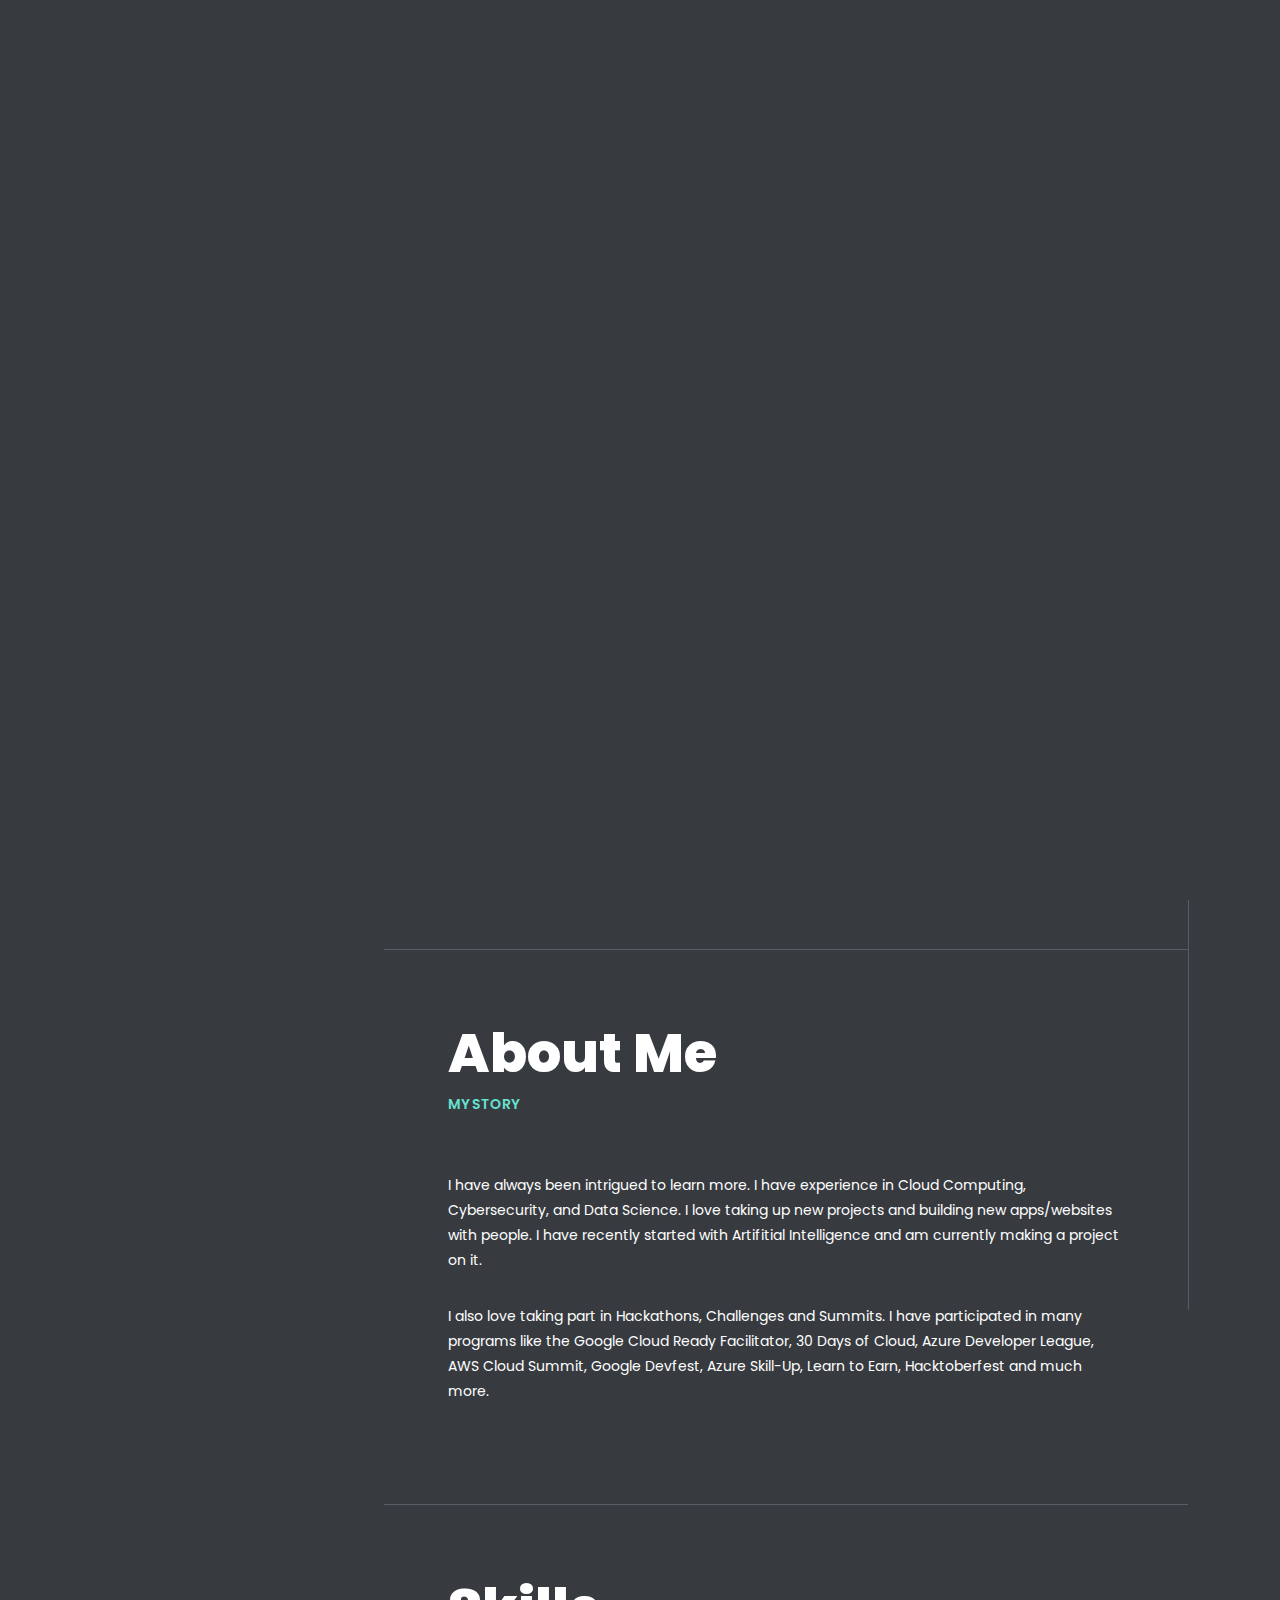
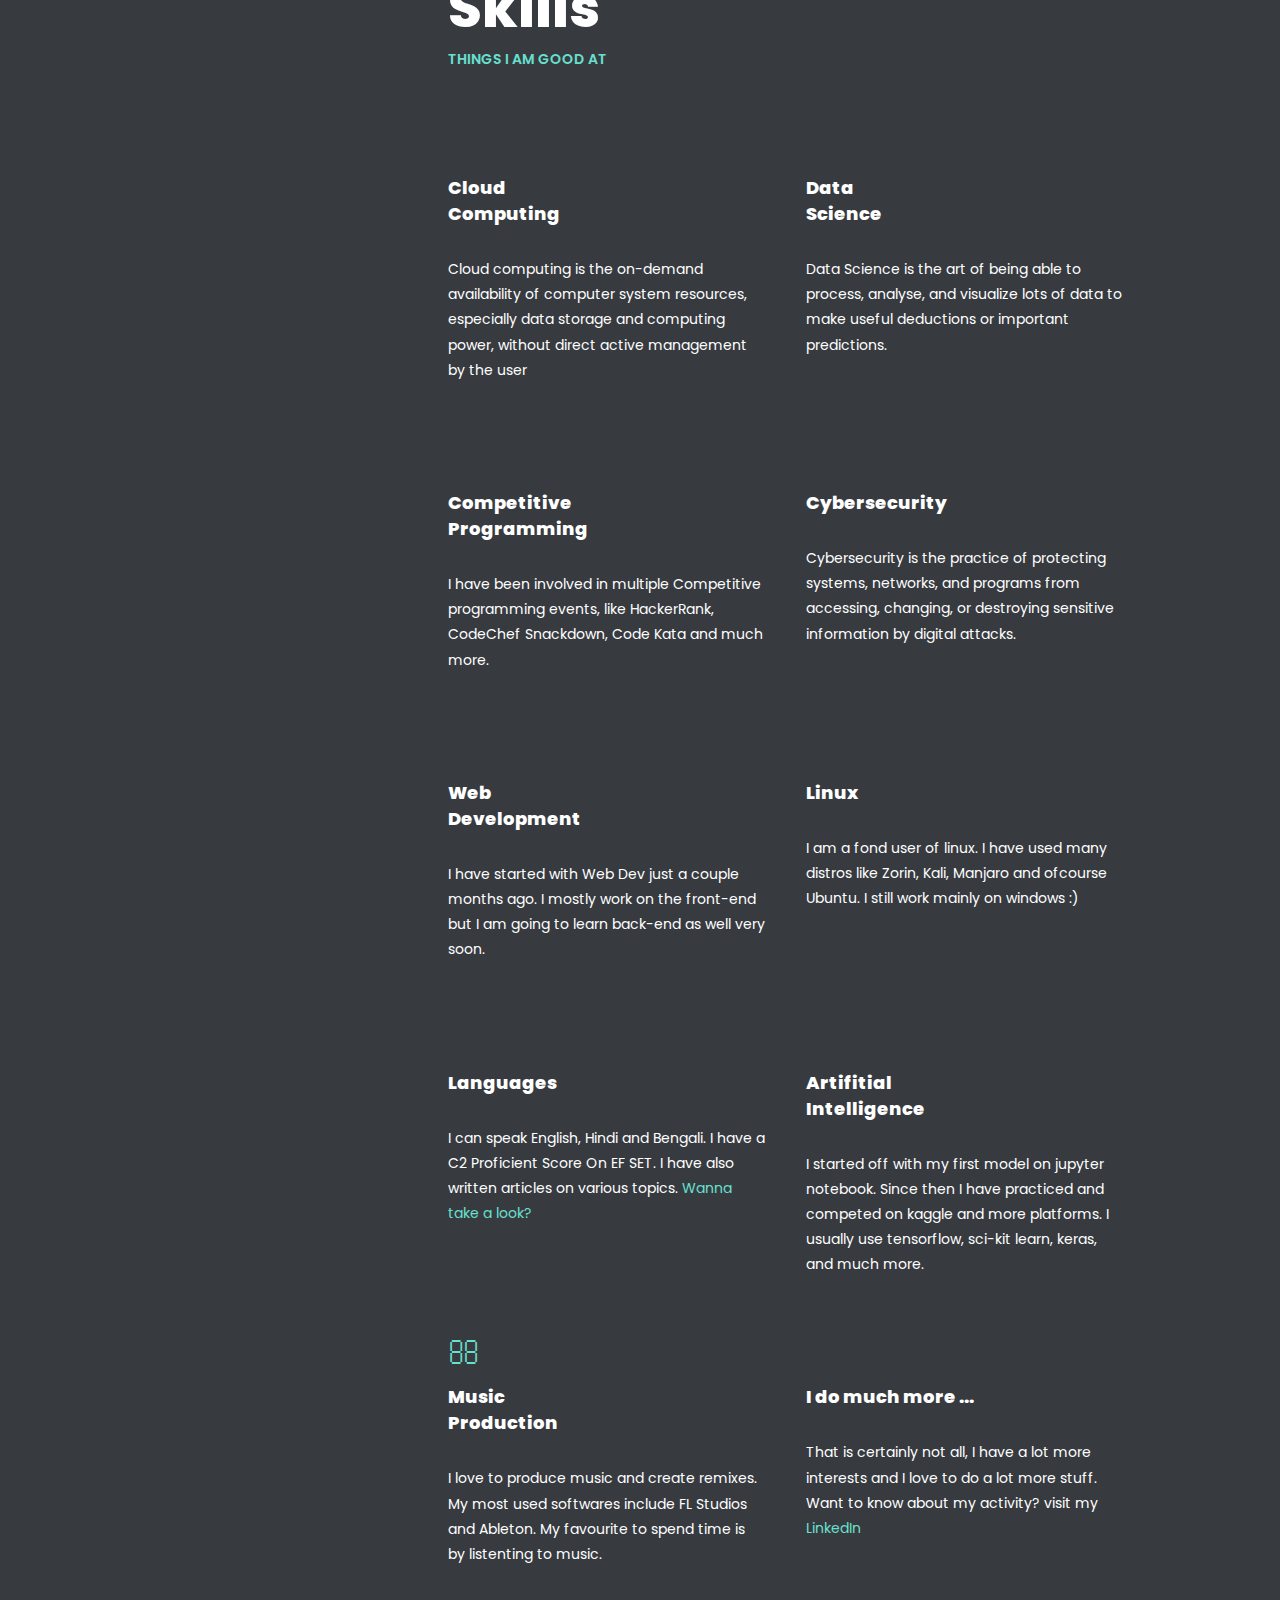
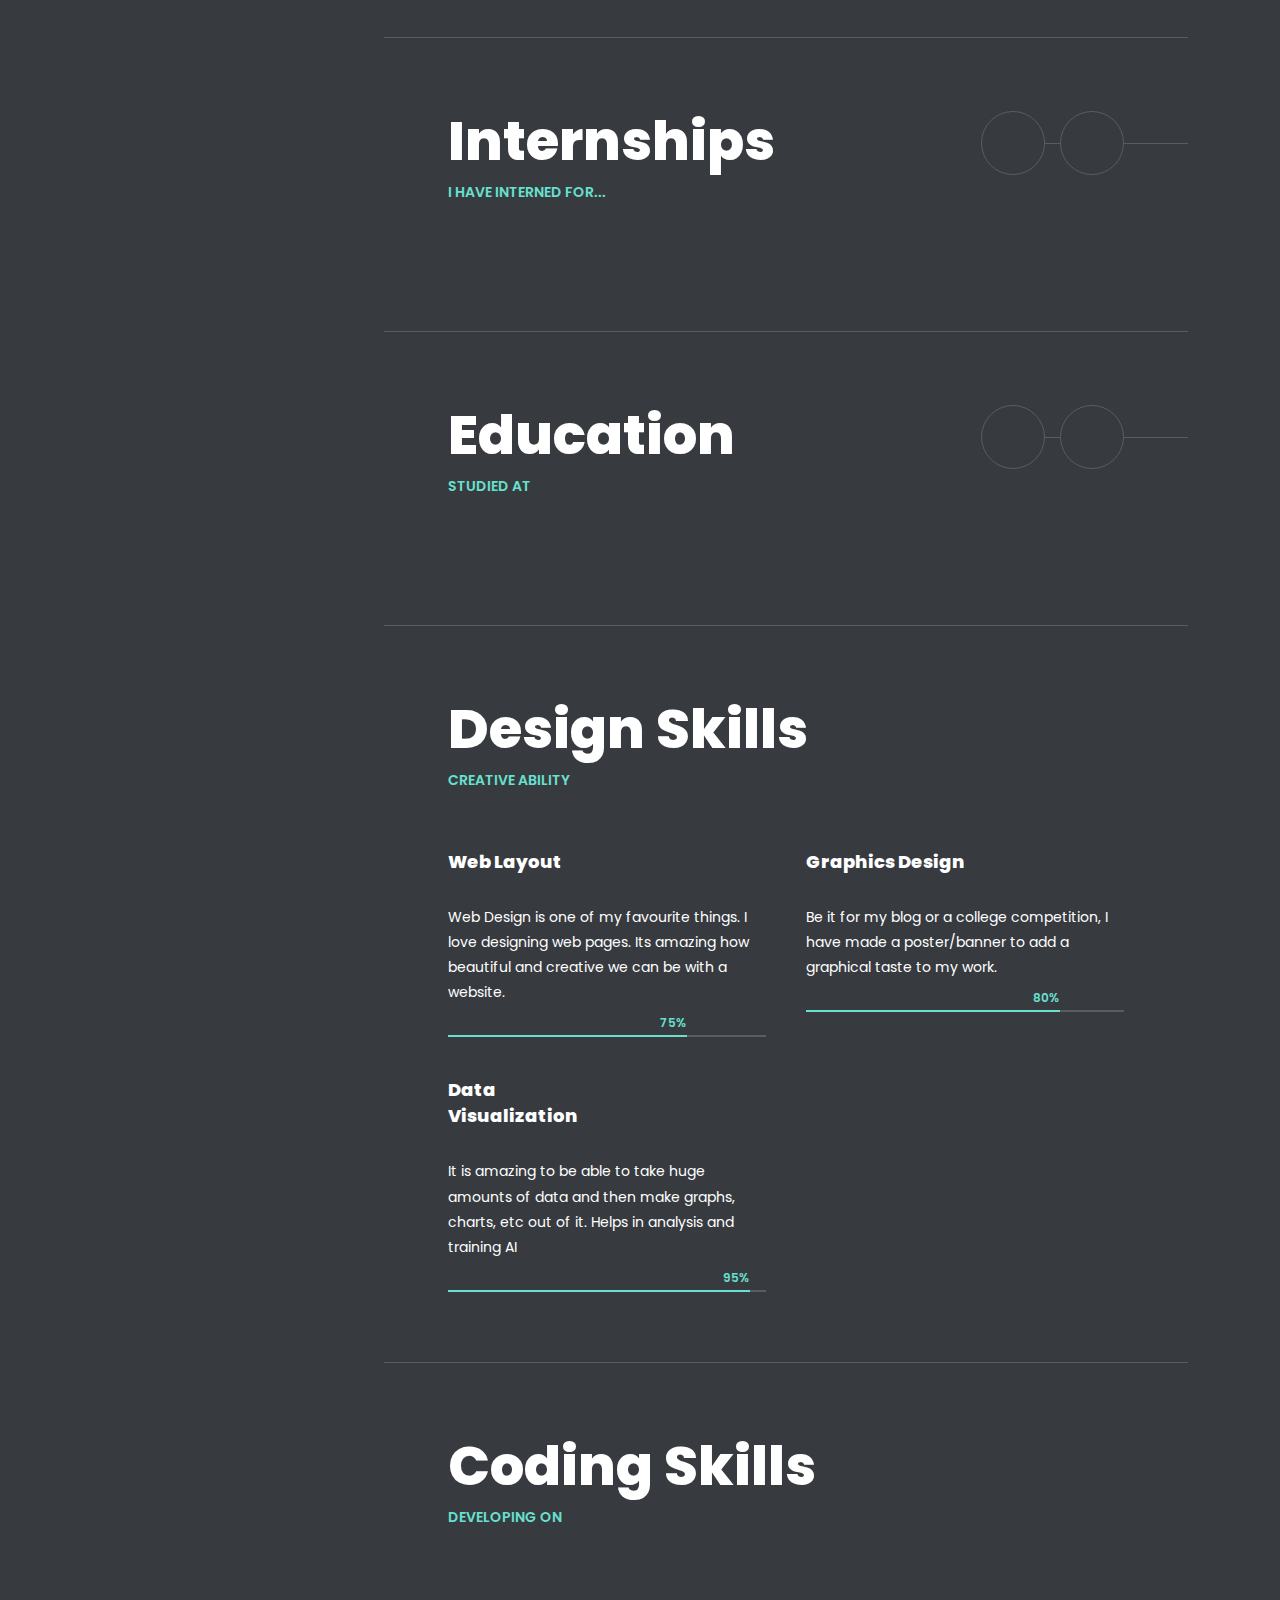
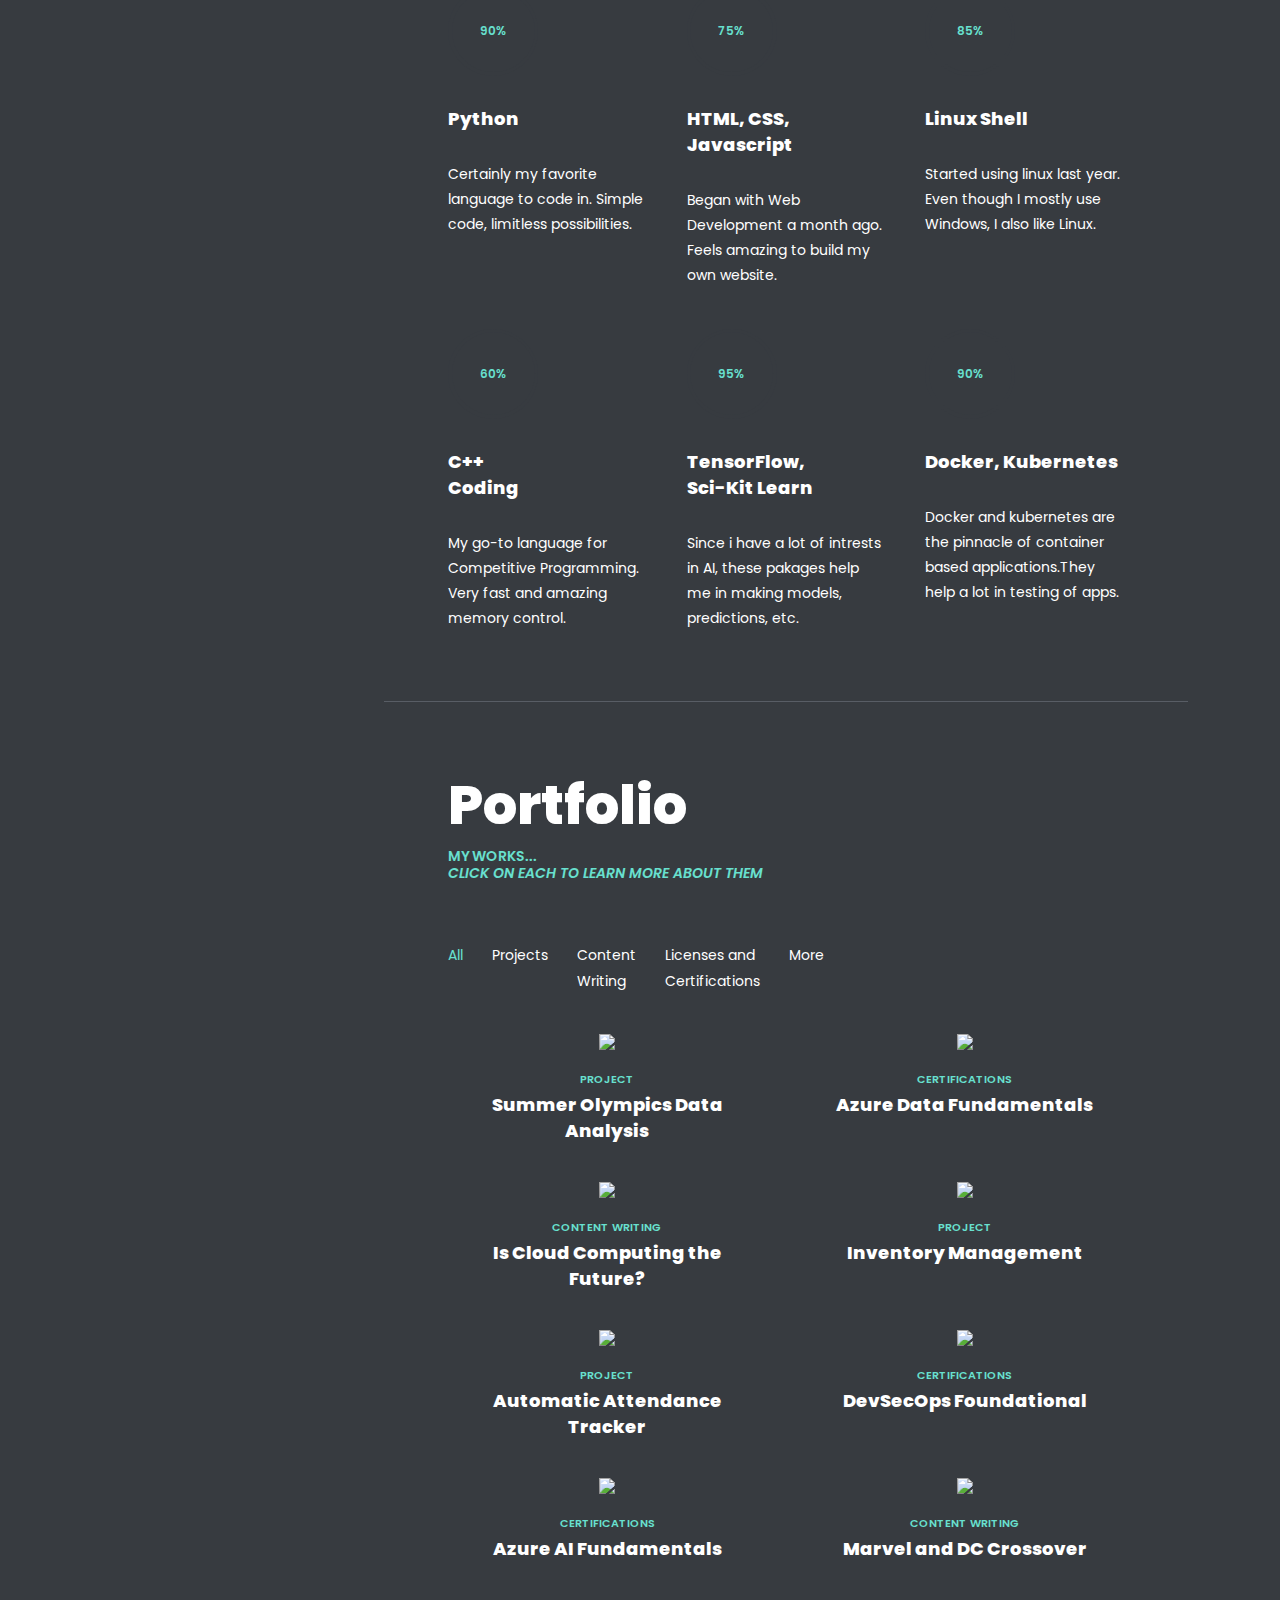
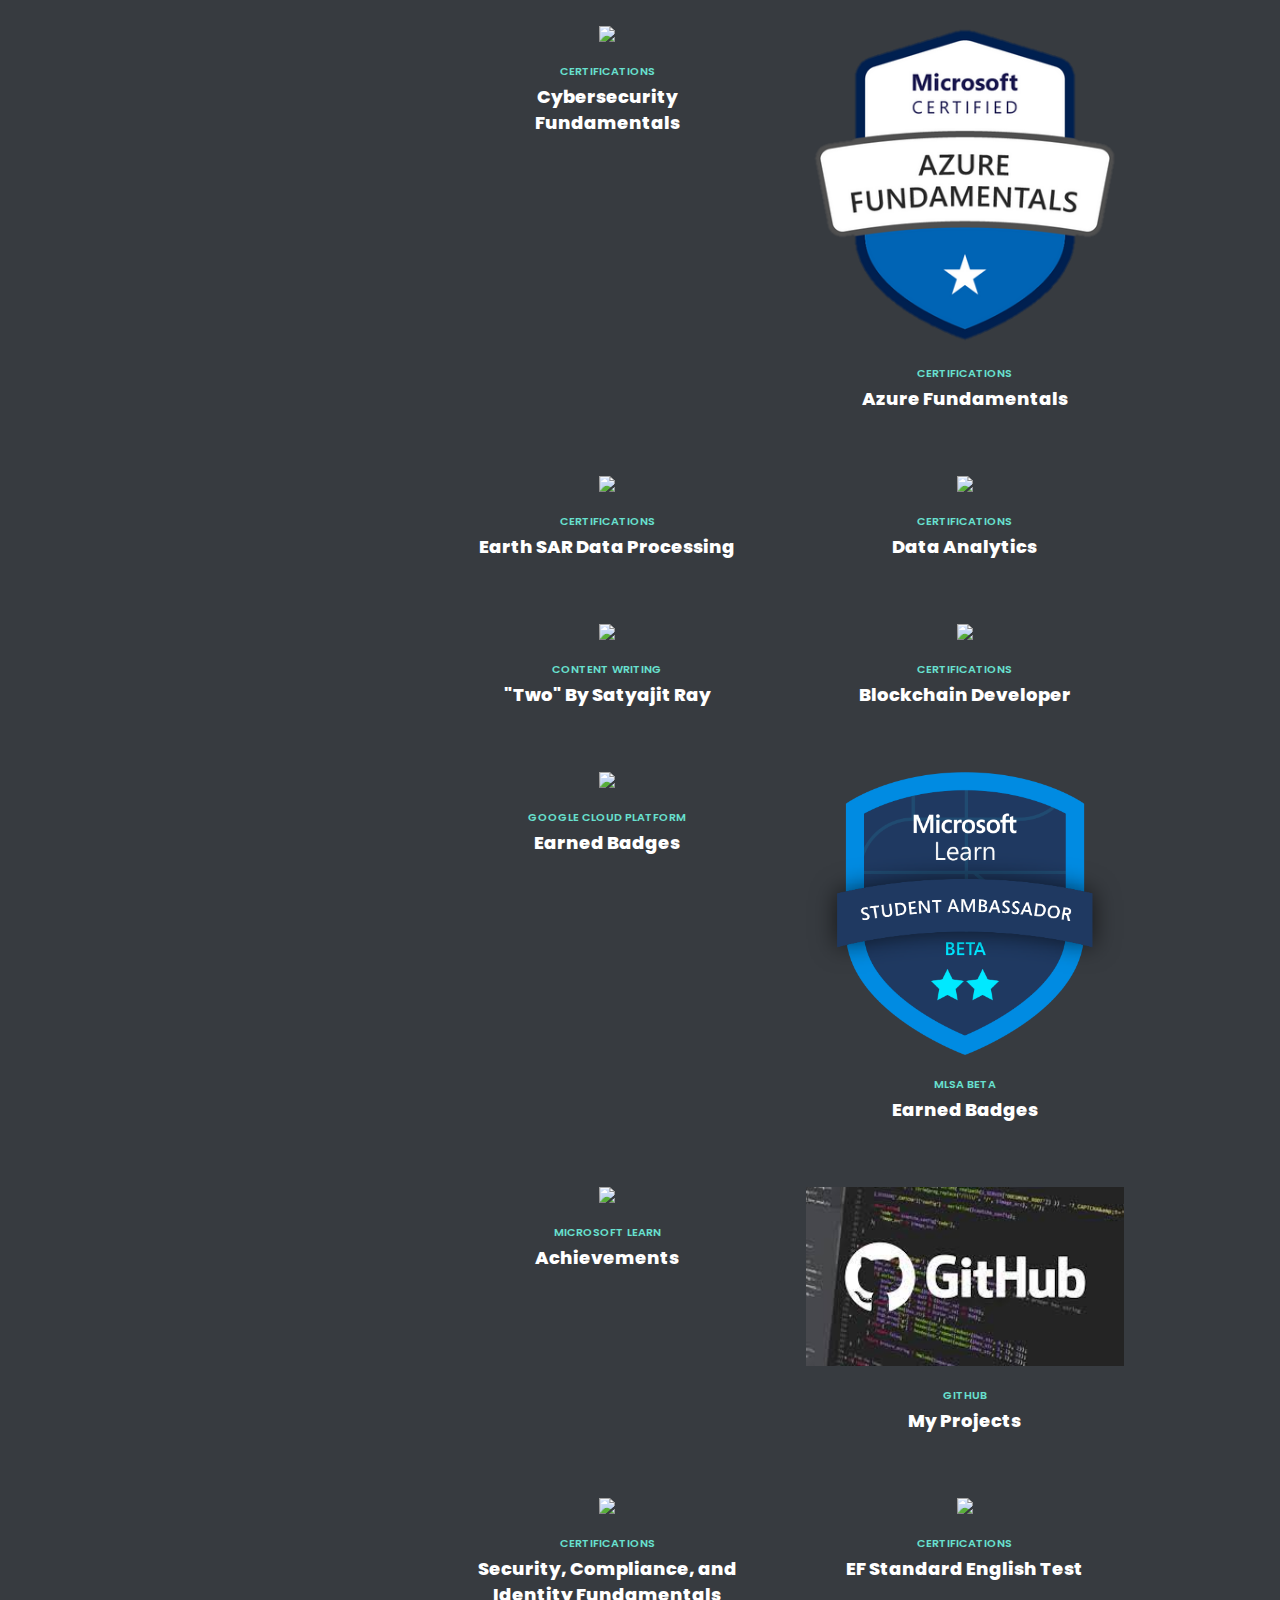
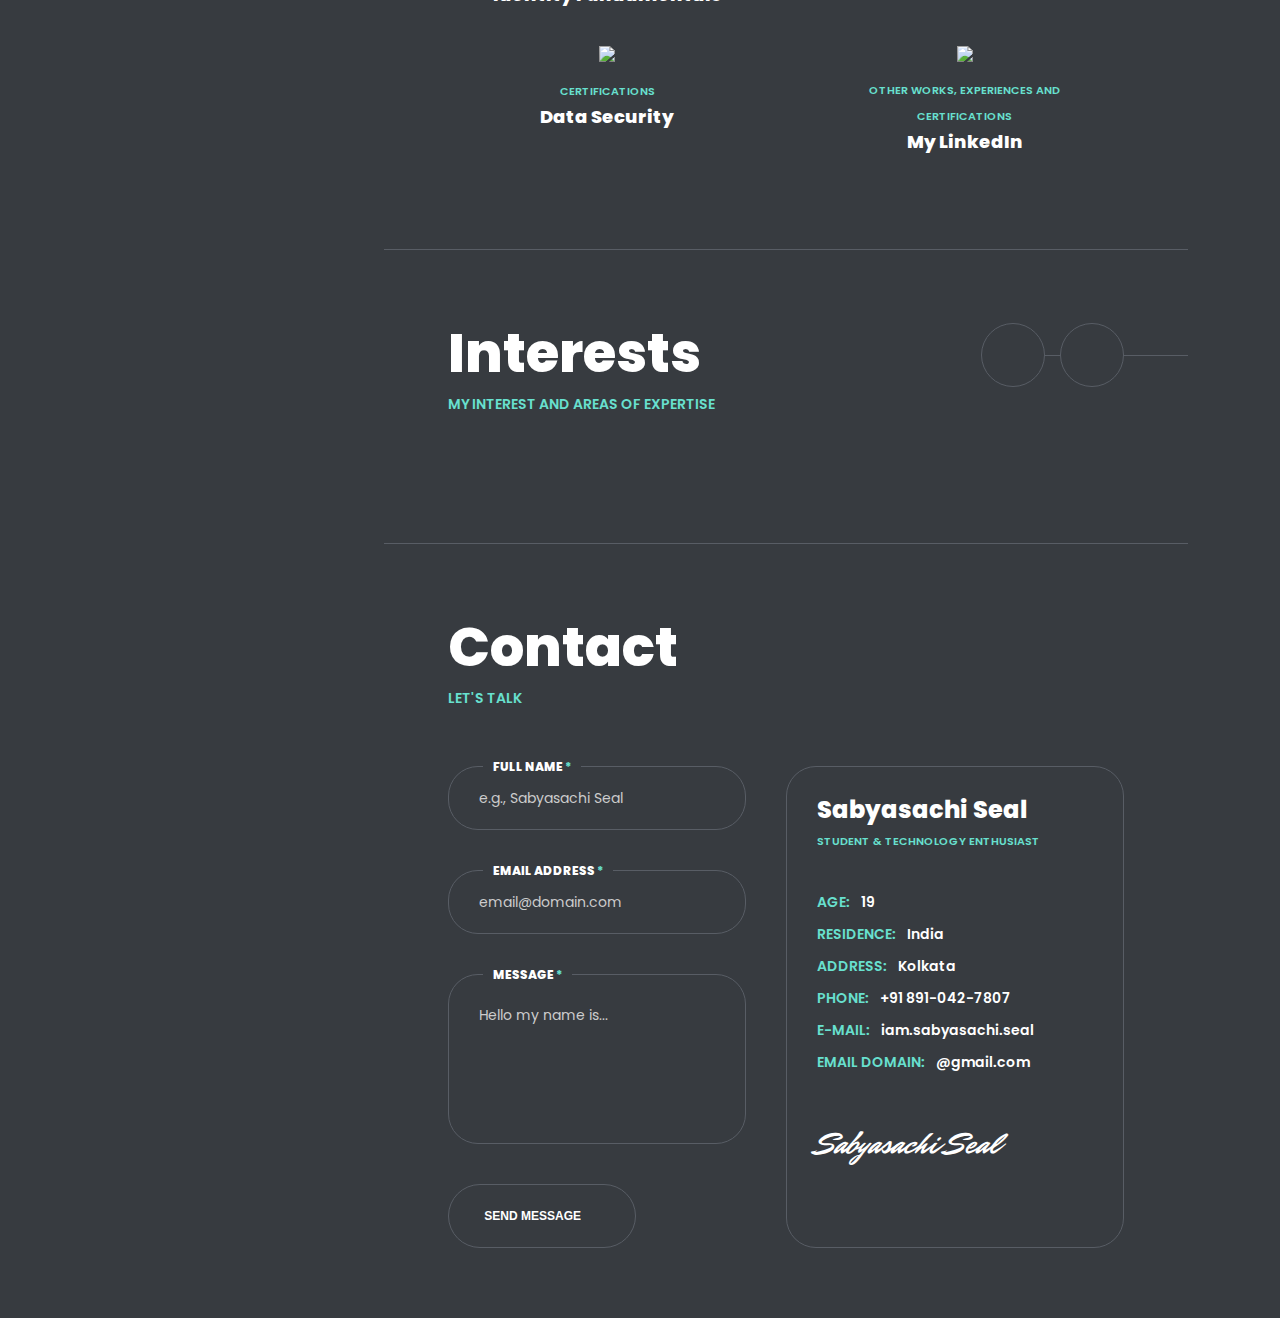
==== index.html @ 95276273 "Trying Metadata" ====
<!doctype html>
<html lang="en-US">

<head>
    <meta charset="utf-8">
    <meta http-equiv="X-UA-Compatible" content="IE=edge">
    <meta name="viewport" content="width=device-width, initial-scale=1.0" />
    <meta property='og:title' content='Sabyasachi Seal'/>
    <meta property='og:image' content='https://raw.githubusercontent.com/Sabyasachi-Seal/Sabyasachi-Seal.github.io/main/wp-content/img/thumbnail.png?token=GHSAT0AAAAAABRVVGMMKG2XFT4KSZX25ROIYQXR4XQ'/>
    <meta property='og:description' content='My Website'/>
    <meta property='og:url' content='https://sabyasachiseal.me/'/>
    <meta property='og:image:width' content='1200' />
    <meta property='og:image:height' content='627' />
    <!-- TYPE BELOW IS PROBABLY: 'website' or 'article' or look on https://ogp.me/#types -->
    <meta property="og:type" content='website'/>
    <script src="https://kit.fontawesome.com/cdda37b7e4.js" crossorigin="anonymous"></script>
    <link media="all" href="wp-content/cache/autoptimize/css/autoptimize_21f56c7f6851a139a2f25aeff2f77b06.css" rel="stylesheet" />
    <title>Sabyasachi Seal | I am Sabyasachi Seal</title>
    <link rel="shortcut icon" href="wp-content/img/github/GitHub-Mark-Light-64px.png" type="image/x-icon">
    <link rel='dns-prefetch' href='http://fonts.googleapis.com/' />
    <link rel="preconnect" href="https://fonts.googleapis.com" />
    <link rel='stylesheet' id='myour-fonts-css' href='https://fonts.googleapis.com/css?family=Poppins%3A100%2C100italic%2C200%2C200italic%2C300%2C300italic%2C400%2C400italic%2C500%2C500italic%2C600%2C600italic%2C700%2C700italic%2C800%2C800italic%2C900%2C900italic%7CMr+Dafoe&amp;subset=latin%2Clatin-ext' type='text/css' media='all' />
    <link rel='stylesheet' id='elementor-post-128-css' href='wp-content/cache/autoptimize/css/elementor.css' type='text/css' media='all' />
    <link rel='stylesheet' id='google-fonts-1-css' href='https://fonts.googleapis.com/css?family=Roboto%3A100%2C100italic%2C200%2C200italic%2C300%2C300italic%2C400%2C400italic%2C500%2C500italic%2C600%2C600italic%2C700%2C700italic%2C800%2C800italic%2C900%2C900italic%7CRoboto+Slab%3A100%2C100italic%2C200%2C200italic%2C300%2C300italic%2C400%2C400italic%2C500%2C500italic%2C600%2C600italic%2C700%2C700italic%2C800%2C800italic%2C900%2C900italic&amp;display=auto&amp;ver=5.8.1' type='text/css' media='all' />
    <script type='text/javascript' src='wp-content/cache/autoptimize/js/jquery.js' id='jquery-core-js'></script>
</head>

<body class="home page-template page-template-template-layout-builder page-template-template-layout-builder-php page page-id-35 elementor-default elementor-kit-128 elementor-page elementor-page-35">
    <div class="preloader">
        <div class="box-1">
            <div class="centrize full-width">
                <div class="vertical-center">
                    <div class="spinner">
                        <div class="lines"></div>
                    </div>
                </div>
            </div>
        </div>
        <div class="box-2"></div>
    </div>
    <div class="container">
        <header class="header">
            <div class="logo">
                <a target="_blank" href="https://github.com/Sabyasachi-Seal"> <img class="logo-img" src="wp-content/img/github/GitHub-Mark-Light-64px.png" alt="Sabyasachi Seal - My Wesbite" /></a><a href="index.html"><span class="logo-lnk">Sabyasachi <br/> Seal </span> </a>
            </div> <a href="#" class="menu-btn"><span></span></a>
            <a href="https://www.canva.com/design/DAEuW5CqFVA/SuQioqUC7-whmSA0fVe8Hw/view?utm_content=DAEuW5CqFVA&utm_campaign=designshare&utm_medium=link&utm_source=homepage_design_menu" class="btn download-cv-btn" target="_blank" download> <span class="animated-button"><span>Download Resume</span></span> <i class="icon fas fa-download"></i> </a>
            <div class="header-sidebar">
                <div class="top-menu">
                    <div class="top-menu-nav">
                        <div class="menu-topmenu-container">
                            <ul id="menu-main-menu" class="menu">
                                <li id="menu-item-49" class=" menu-item menu-item-type-custom menu-item-object-custom "><a class="" href="#section-started"><span class="animated-button"><span>Home </span></span></a></li>
                                <li id="menu-item-50" class=" menu-item menu-item-type-custom menu-item-object-custom "><a class="" href="#section-about"><span class="animated-button"><span>About</span></span></a></li>
                                <li id="menu-item-51" class=" menu-item menu-item-type-custom menu-item-object-custom "><a class="" href="#section-resume"><span class="animated-button"><span>Resume</span></span></a></li>
                                <li id="menu-item-52" class=" menu-item menu-item-type-custom menu-item-object-custom "><a class="" href="#section-portfolio"><span class="animated-button"><span>Portfolio</span></span></a></li>
                                <li id="menu-item-53" class=" menu-item menu-item-type-custom menu-item-object-custom "><a class="" href="#section-contacts"><span class="animated-button"><span>Contacts</span></span></a></li>
                                <li id="menu-item-75" class=" menu-item menu-item-type-post_type menu-item-object-page "><a class="" target="_blank" href="https://medium.com/@yoboy907"><span class="animated-button"><span>My Blog</span></span></a></li>
                            </ul>
                        </div>
                    </div>
                </div>
            </div>
        </header>
        <div class="wrapper">
            <div class="background-bg">
                <div class="">
                    <div class="background-img" style="background-image: url(wp-content/img/main.jpeg);"></div>
                </div>
            </div>
            <div id="post-35" class="post-35 page type-page status-publish hentry">
                <div data-elementor-type="wp-page" data-elementor-id="35" class="elementor elementor-35" data-elementor-settings="[]">
                    <div class="elementor-inner">
                        <div class="elementor-section-wrap">
                            <section class="elementor-section elementor-top-section elementor-element elementor-element-7d5d702 elementor-section-full_width elementor-section-height-default elementor-section-height-default" data-id="7d5d702" data-element_type="section" id="section-started">
                                <div class="elementor-container elementor-column-gap-no">
                                    <div class="elementor-row">
                                        <div class="elementor-column elementor-col-100 elementor-top-column elementor-element elementor-element-5cd59d3" data-id="5cd59d3" data-element_type="column">
                                            <div class="elementor-column-wrap elementor-element-populated">
                                                <div class="elementor-widget-wrap">
                                                    <div class="elementor-element elementor-element-90dbefe elementor-widget elementor-widget-myour-started-section" data-id="90dbefe" data-element_type="widget" data-widget_type="myour-started-section.default">
                                                        <div class="elementor-widget-container">
                                                            <div class="section started">
                                                                <div class="centrize full-width">
                                                                    <div class="vertical-center">
                                                                        <h1 class="h-title"> <span>I am<br> Sabyasachi Seal</span></h1>
                                                                        <div class="started-content">
                                                                            <div class="h-subtitles">
                                                                                <div class="h-subtitle typing-subtitle">
                                                                                    <p> <span> Cloud Enthusiast </span></p>
                                                                                    <p> <span> Cybersecurity Passionate </span></p>
                                                                                    <p> <span> Data Science Practioner</span></p>
                                                                                    <p> <span> AI Enthusiast</span></p>
                                                                                    <p> <span> Undergraduate in CSE</span></p>
                                                                                </div> <span class="typed-subtitle"></span></div>
                                                                                <div class="h-text">
                                                                                    <div>
                                                                                        <p>
                                                                                            Hello! I am an undergraduate student with a never ending love for Cloud and a burning passion for Cybersecurity. 
                                                                                            I love talking to new people and discuss about new ideas. 
                                                                                            I have recently started with Web Development and loving it since. 
                                                                                        </p>
                                                                                    </div>
                                                                                </div>
                                                                            <a href="#section-contacts" class="btn"> <span class="animated-button"><span >Contact Me</span></span> <i class="icon fas fa-chevron-right"></i> </a>
                                                                            <a href="#" class="btn mouse-btn" style="display: none;"> <i class="icon fas fa-chevron-down"></i> </a>
                                                                        </div>
                                                                    </div>
                                                                </div>
                                                            </div>
                                                        </div>
                                                    </div>
                                                </div>
                                            </div>
                                        </div>
                                    </div>
                                </div>
                            </section>
                            <section class="elementor-section elementor-top-section elementor-element elementor-element-686482d elementor-section-full_width elementor-section-height-default elementor-section-height-default" data-id="686482d" data-element_type="section" id="section-about">
                                <div class="elementor-container elementor-column-gap-no">
                                    <div class="elementor-row">
                                        <div class="elementor-column elementor-col-100 elementor-top-column elementor-element elementor-element-b9234fd" data-id="b9234fd" data-element_type="column">
                                            <div class="elementor-column-wrap elementor-element-populated">
                                                <div class="elementor-widget-wrap">
                                                    <div class="elementor-element elementor-element-ec30087 elementor-widget elementor-widget-myour-about-me" data-id="ec30087" data-element_type="widget" data-widget_type="myour-about-me.default">
                                                        <div class="elementor-widget-container">
                                                            <div class="section">
                                                                <div class="content">
                                                                    <div class="titles">
                                                                        <h2 class="title"> <span> About Me </span></h2>
                                                                        <div class="subtitle"> <span> My story </span></div>
                                                                    </div>
                                                                    <div class="single-post-text">
                                                                        <div>
                                                                            <p>I have always been intrigued to learn more. I have experience in Cloud Computing, Cybersecurity, and Data Science. I love taking up new projects and building new apps/websites with people. I have recently started with Artifitial Intelligence and am currently making a project on it.</p>
                                                                            <p>I also love taking part in Hackathons, Challenges and Summits. I have participated in many programs like the Google Cloud Ready Facilitator, 30 Days of Cloud, Azure Developer League, AWS Cloud Summit, Google Devfest, Azure Skill-Up, Learn to Earn, Hacktoberfest and much more.</p>
                                                                        </div>
                                                                    </div>
                                                                    
                                                                    <div class="clear"></div>
                                                                </div>
                                                            </div>
                                                        </div>
                                                    </div>
                                                </div>
                                            </div>
                                        </div>
                                    </div>
                                </div>
                            </section>
                            <section class="elementor-section elementor-top-section elementor-element elementor-element-48e0028 elementor-section-full_width elementor-section-height-default elementor-section-height-default" data-id="48e0028" data-element_type="section-resume" id = "section-resume">
                                <div class="elementor-container elementor-column-gap-no">
                                    <div class="elementor-row">
                                        <div class="elementor-column elementor-col-100 elementor-top-column elementor-element elementor-element-5a2b124" data-id="5a2b124" data-element_type="column">
                                            <div class="elementor-column-wrap elementor-element-populated">
                                                <div class="elementor-widget-wrap">
                                                    <div class="elementor-element elementor-element-b4af9b4 elementor-widget elementor-widget-myour-resume" data-id="b4af9b4" data-element_type="widget" data-widget_type="myour-resume.default">
                                                        <div class="elementor-widget-container">
                                                            <div class="section">
                                                                <div class="content">
                                                                    <div class="titles">
                                                                        <h2 class="title"> <span>Skills</span></h2>
                                                                        <div class="subtitle"> <span> Things I am good at </span></div>
                                                                    </div>
                                                                    <div class="service-items">
                                                                        <div class="service-col">
                                                                            <div class="service-item">
                                                                                <div class="icon"><i class="fa fa-cloud"></i></div>
                                                                                <div class="name"> <span> Cloud<br />Computing </span></div>
                                                                                <div class="single-post-text">
                                                                                    <div>
                                                                                        <p>
                                                                                            Cloud computing is the on-demand availability of computer system resources, especially data storage and computing power, without direct active management by the user
                                                                                        </p>
                                                                                    </div>
                                                                                </div>
                                                                            </div>
                                                                        </div>
                                                                        <div class="service-col">
                                                                            <div class="service-item">
                                                                                <div class="icon"><i class="fa fa-bar-chart"></i></div>
                                                                                <div class="name"> <span>Data<br/>Science </span></div>
                                                                                <div class="single-post-text">
                                                                                    <div>
                                                                                        <p>
                                                                                            Data Science is the art of being able to process, analyse, and visualize lots of data to make useful deductions or important predictions.
                                                                                        </p>
                                                                                    </div>
                                                                                </div>
                                                                            </div>
                                                                        </div>
                                                                        <div class="service-col">
                                                                            <div class="service-item">
                                                                                <div class="icon"><i class="fa fa-laptop-code"></i></div>
                                                                                <div class="name"> <span> Competitive <br /> Programming </span></div>
                                                                                <div class="single-post-text">
                                                                                    <div>
                                                                                        <p>
                                                                                            I have been involved in multiple Competitive programming events, like HackerRank, CodeChef Snackdown, Code Kata and much more. 
                                                                                        </p>
                                                                                    </div>
                                                                                </div>
                                                                            </div>
                                                                        </div>
                                                                        <div class="service-col">
                                                                            <div class="service-item">
                                                                                <div class="icon"><i class="fa fa-terminal"></i></div>
                                                                                <div class="name"> <span>Cybersecurity</span></div>
                                                                                <div class="single-post-text">
                                                                                    <div>
                                                                                        <p>
                                                                                            Cybersecurity is the practice of protecting systems, networks, and programs from accessing, changing, or destroying sensitive information by digital attacks.
                                                                                        </p>
                                                                                    </div>
                                                                                </div>
                                                                            </div>
                                                                        </div>
                                                                        <div class="service-col">
                                                                            <div class="service-item">
                                                                                <div class="icon"><i class="fa fa-code"></i></div>
                                                                                <div class="name"> <span>Web<br />Development</span></div>
                                                                                <div class="single-post-text">
                                                                                    <div>
                                                                                        <p>
                                                                                            I have started with Web Dev just a couple months ago. I mostly work on the front-end but I am going to learn back-end as well very soon.
                                                                                        </p>
                                                                                    </div>
                                                                                </div>
                                                                            </div>
                                                                        </div>
                                                                        <div class="service-col">
                                                                            <div class="service-item">
                                                                                <div class="icon"><i class="fa fa-linux"></i></div>
                                                                                <div class="name"> <span>Linux</span></div>
                                                                                <div class="single-post-text">
                                                                                    <div>
                                                                                        <p>
                                                                                            I am a fond user of linux. I have used many distros like Zorin, Kali, Manjaro and ofcourse Ubuntu. I still work mainly on windows :) 
                                                                                        </p>
                                                                                    </div>
                                                                                </div>
                                                                            </div>
                                                                        </div>
                                                                        <div class="service-col">
                                                                            <div class="service-item">
                                                                                <div class="icon"><i class="fa fa-book"></i></div>
                                                                                <div class="name"> <span>Languages</span></div>
                                                                                <div class="single-post-text">
                                                                                    <div>
                                                                                        <p>
                                                                                            I can speak English, Hindi and Bengali. I have a C2 Proficient Score On EF SET. I have also written articles on various topics. <a href="https://drive.google.com/drive/folders/1F7wAuiL0q9e2K2GwQCjYovPVZR2a3Jsj?usp=sharing" target="_blank">Wanna take a look?</a>
                                                                                        </p>
                                                                                    </div>
                                                                                </div>
                                                                            </div>
                                                                        </div>
                                                                        <div class="service-col">
                                                                            <div class="service-item">
                                                                                <div class="icon"><i class="fas fa-brain"></i></div>
                                                                                <div class="name"> <span>Artifitial<br/>Intelligence</span></div>
                                                                                <div class="single-post-text">
                                                                                    <div>
                                                                                        <p>
                                                                                            I started off with my first model on jupyter notebook. Since then I have practiced and competed on kaggle and more platforms. I usually use tensorflow, sci-kit learn, keras, and much more.
                                                                                        </p>
                                                                                    </div>
                                                                                </div>
                                                                            </div>
                                                                        </div>
                                                                        <div class="service-col">
                                                                            <div class="service-item">
                                                                                <div class="icon"><i class="fa fa-music"></i></div>
                                                                                <div class="name"> <span>Music<br/>Production</span></div>
                                                                                <div class="single-post-text">
                                                                                    <div>
                                                                                        <p>
                                                                                            I love to produce music and create remixes. My most used softwares include FL Studios and Ableton. My favourite to spend time is by listenting to music.
                                                                                        </p>
                                                                                    </div>
                                                                                </div>
                                                                            </div>
                                                                        </div>
                                                                        <div class="service-col">
                                                                            <div class="service-item">
                                                                                <div class="icon"><i class="fa fa-linkedin-square"></i></div>
                                                                                <div class="name"> <span>I do much more ... </span></div>
                                                                                <div class="single-post-text">
                                                                                    <div>
                                                                                        <p>
                                                                                            That is certainly not all, I have a lot more interests and I love to do a lot more stuff. Want to know about my activity? visit my <a href="https://www.linkedin.com/in/sabyasachi-seal-4461711bb/" target="_blank">LinkedIn</a>
                                                                                        </p>
                                                                                    </div>
                                                                                </div>
                                                                            </div>
                                                                        </div>
                                                                    </div>
                                                                    <div class="clear"></div>
                                                                </div>
                                                            </div>
                                                        </div>
                                                    </div>
                                                </div>
                                            </div>
                                        </div>
                                    </div>
                                </div>
                            </section>
                            <section class="elementor-section elementor-top-section elementor-element elementor-element-e7b3ae5 elementor-section-full_width elementor-section-height-default elementor-section-height-default" data-id="e7b3ae5" data-element_type="section" id="section-resume">
                                <div class="elementor-container elementor-column-gap-no">
                                    <div class="elementor-row">
                                        <div class="elementor-column elementor-col-100 elementor-top-column elementor-element elementor-element-ece7e36" data-id="ece7e36" data-element_type="column">
                                            <div class="elementor-column-wrap elementor-element-populated">
                                                <div class="elementor-widget-wrap">
                                                    <div class="elementor-element elementor-element-a0423d5 elementor-widget elementor-widget-myour-resume" data-id="a0423d5" data-element_type="widget" data-widget_type="myour-resume.default">
                                                        <div class="elementor-widget-container">
                                                            <div class="section resume">
                                                                <div class="content">
                                                                    <div class="titles">
                                                                        <h2 class="title"> <span> Internships</span></h2>
                                                                        <div class="subtitle"> <span> I have interned for... </span></div>
                                                                    </div>
                                                                    <div class="content-carousel">
                                                                        <div class="owl-carousel" data-slidesview="2" data-slidesview_mobile="1">
                                                                            <div class="item">
                                                                                <div class="resume-item active">
                                                                                    <div class="date"> <span>08/2021 - 01/2022</span></div>
                                                                                    <div class="name"><h3><span>NASSCOM</span></h3><em>Microsoft Azure<br>Cloud Intern</em></div>
                                                                                    <div class="single-post-text">
                                                                                        <div>
                                                                                            <p>
                                                                                                I interned under NASSCOM as a Microsoft Azure Intern. I have leart from AZ900, AI900, AZ104, AZ204, AZ500, AI102 ans DA100. Also made a Diabetes Predciting Web App <a target="_blank" href="https://drive.google.com/file/d/1YLVIJ_eRAS7HIraQGH6HCWJhWT2jDpC4/view">and much more.</a>
                                                                                            </p>
                                                                                        </div>
                                                                                    </div>
                                                                                </div>
                                                                            </div>
                                                                            <div class="item">
                                                                                <div class="resume-item">
                                                                                    <div class="date"> <span>01/2022 - Present</span></div>
                                                                                    <div class="name"> <h3><span>Microsoft Learn</span></h3><em>Beta<br>Student Ambassador</em></div>
                                                                                    <div class="single-post-text">
                                                                                        <div>
                                                                                            <p>
                                                                                                Got Selected as a MLSA in January. This program opens up a lot of opportunities for me to learn new stuff and meet new people and even make some interesting projects.<!--<a href=""> Heres more.</a>-->
                                                                                            </p>
                                                                                        </div>
                                                                                    </div>
                                                                                </div>
                                                                            </div>
                                                                            <div class="item">
                                                                                <div class="resume-item">
                                                                                    <div class="date"> <span>08/2021 - 09/2021</span></div>
                                                                                    <div class="name"> <h3><span>Elite Techno Groups</span></h3><em>ML &amp; AI Intern</em></div>
                                                                                    <div class="single-post-text">
                                                                                        <div>
                                                                                            <p>
                                                                                                I was trained to work with lots of data and then process and analyze it. I later used the same data to train models and make predictions baded on the past trends and patterns. <a href="https://github.com/Sabyasachi-Seal" target="_blank"> Here are my projects.</a>
                                                                                            </p>
                                                                                        </div>
                                                                                    </div>
                                                                                </div>
                                                                            </div>
                                                                            <div class="item">
                                                                                <div class="resume-item">
                                                                                    <div class="date"> <span>08/2021 - 10/2021</span></div>
                                                                                    <div class="name"> <h3><span>E-Cell, Jadavpur University</span></h3><em>Campus Ambassador</em></div>
                                                                                    <div class="single-post-text">
                                                                                        <div>
                                                                                            <p>
                                                                                                I spread information about theier events and encouraged people in my college to participate in them. Many of my friends participated and even won.<a href="https://www.linkedin.com/posts/juecell_e-summit21-campus-ambassadors-activity-6860111990459785216-nDTu" target="_blank"> Heres more.</a>
                                                                                            </p>
                                                                                        </div>
                                                                                    </div>
                                                                                </div>
                                                                            </div>
                                                                            <div class="item">
                                                                                <div class="resume-item">
                                                                                    <div class="date"> <span>07/2021 - Present</span></div>
                                                                                    <div class="name"> <h3><span>Techfest, IIT Bombay</span></h3><em>Campus Ambassador</em></div>
                                                                                    <div class="single-post-text">
                                                                                        <div>
                                                                                            <p>
                                                                                                My main tasks include spreading awareness about the events of Techfest, hosting webinars and meetings and distributre swags and certificates. <a href="https://www.linkedin.com/company/techfest/mycompany/" target="_blank">Know more here.</a>
                                                                                            </p>
                                                                                        </div>
                                                                                    </div>
                                                                                </div>
                                                                            </div>
                                                                        </div>
                                                                        <div class="navs"> <span class="prev fas fa-chevron-left"></span> <span class="next fas fa-chevron-right"></span></div>
                                                                    </div>
                                                                </div>
                                                            </div>
                                                        </div>
                                                    </div>
                                                </div>
                                            </div>
                                        </div>
                                    </div>
                                </div>
                            </section>
                            <section class="elementor-section elementor-top-section elementor-element elementor-element-7ebe916 elementor-section-full_width elementor-section-height-default elementor-section-height-default" data-id="7ebe916" data-element_type="section">
                                <div class="elementor-container elementor-column-gap-no">
                                    <div class="elementor-row">
                                        <div class="elementor-column elementor-col-100 elementor-top-column elementor-element elementor-element-10da824" data-id="10da824" data-element_type="column">
                                            <div class="elementor-column-wrap elementor-element-populated">
                                                <div class="elementor-widget-wrap">
                                                    <div class="elementor-element elementor-element-6b5136d elementor-widget elementor-widget-myour-resume" data-id="6b5136d" data-element_type="widget" data-widget_type="myour-resume.default">
                                                        <div class="elementor-widget-container">
                                                            <div class="section resume">
                                                                <div class="content">
                                                                    <div class="titles">
                                                                        <h2 class="title"> <span> Education </span></h2>
                                                                        <div class="subtitle"> <span> Studied at </span></div>
                                                                    </div>
                                                                    <div class="content-carousel">
                                                                        <div class="owl-carousel" data-slidesview="2" data-slidesview_mobile="1">
                                                                            <div class="item">
                                                                                <div class="resume-item active">
                                                                                    <div class="date"> <span>2020 - 2024</span></div>
                                                                                    <div class="name"> <span>Techno Main Salt Lake<br /><em>Kolkata, India</em></span></div>
                                                                                    <div class="single-post-text">
                                                                                        <div>
                                                                                            <p>
                                                                                                Currently pursueing my Bacherlor's Degree in Computer Science and Engineering. I am a part of the civil services club and am also very active in all events that take place. Here is my first year<a href="https://drive.google.com/file/d/1Sx2RUrZlxlKCNtG7H0ZN5D1EOvESC4Yg/view?usp=sharing" target="_blank"> Grade Card</a>
                                                                                            </p>
                                                                                        </div>
                                                                                    </div>
                                                                                </div>
                                                                            </div>
                                                                            <div class="item">
                                                                                <div class="resume-item">
                                                                                    <div class="date"> <span>2006 - 2020</span></div>
                                                                                    <div class="name"> <span>St. James' School<br /><em>Kolkata, India</em></span></div>
                                                                                    <div class="single-post-text">
                                                                                        <div>
                                                                                            <p>
                                                                                                I have passed my Class X and Class XII exams here with an average of 88.5% and 89.75% respectively. I was a part of the computer club and drama club and have also competed against other schools in various competitions. 
                                                                                            </p>
                                                                                        </div>
                                                                                    </div>
                                                                                </div>
                                                                            </div>
                                                                        </div>
                                                                        <div class="navs"> <span class="prev fas fa-chevron-left"></span> <span class="next fas fa-chevron-right"></span></div>
                                                                    </div>
                                                                </div>
                                                            </div>
                                                        </div>
                                                    </div>
                                                </div>
                                            </div>
                                        </div>
                                    </div>
                                </div>
                            </section>
                            <section class="elementor-section elementor-top-section elementor-element elementor-element-74ed416 elementor-section-full_width elementor-section-height-default elementor-section-height-default" data-id="74ed416" data-element_type="section-resume">
                                <div class="elementor-container elementor-column-gap-no">
                                    <div class="elementor-row">
                                        <div class="elementor-column elementor-col-100 elementor-top-column elementor-element elementor-element-602e9fc" data-id="602e9fc" data-element_type="column">
                                            <div class="elementor-column-wrap elementor-element-populated">
                                                <div class="elementor-widget-wrap">
                                                    <div class="elementor-element elementor-element-ae79ab7 elementor-widget elementor-widget-myour-skills" data-id="ae79ab7" data-element_type="widget" data-widget_type="myour-skills.default">
                                                        <div class="elementor-widget-container">
                                                            <div class="section skills">
                                                                <div class="content">
                                                                    <div class="titles">
                                                                        <h2 class="title"> <span> Design Skills </span></h2>
                                                                        <div class="subtitle"> <span> Creative ability </span></div>
                                                                    </div>
                                                                    <div class="skills percent">
                                                                        <ul>
                                                                            <li>
                                                                                <div class="name"> <span> Web Layout </span></div>
                                                                                <div class="single-post-text">
                                                                                    <div>
                                                                                        <p>Web Design is one of my favourite things. I love designing web pages. Its amazing how beautiful and creative we can be with a website. </p>
                                                                                    </div>
                                                                                </div>
                                                                                <div class="progress">
                                                                                    <div class="percentage" style="width: 75%;"> <span class="percent"> <span > 75% </span> </span>
                                                                                    </div>
                                                                                </div>
                                                                            </li>
                                                                            <li>
                                                                                <div class="name"> <span> Graphics Design</span></div>
                                                                                <div class="single-post-text">
                                                                                    <div>
                                                                                        <p>Be it for my blog or a college competition, I have made a poster/banner to add a graphical taste to my work.</p>
                                                                                    </div>
                                                                                </div>
                                                                                <div class="progress">
                                                                                    <div class="percentage" style="width: 80%;"> <span class="percent"> <span > 80% </span> </span>
                                                                                    </div>
                                                                                </div>
                                                                            </li>
                                                                            <li>
                                                                                <div class="name"> <span> Data <br/>Visualization </span></div>
                                                                                <div class="single-post-text">
                                                                                    <div>
                                                                                        <p>It is amazing to be able to take huge amounts of data and then make graphs, charts, etc out of it. Helps in analysis and training AI</p>
                                                                                    </div>
                                                                                </div>
                                                                                <div class="progress">
                                                                                    <div class="percentage" style="width: 95%;"> <span class="percent"> <span > 95% </span> </span>
                                                                                    </div>
                                                                                </div>
                                                                            </li>
                                                                        </ul>
                                                                    </div>
                                                                </div>
                                                            </div>
                                                        </div>
                                                    </div>
                                                </div>
                                            </div>
                                        </div>
                                    </div>
                                </div>
                            </section>
                            <!--languages section-->
                            <section class="elementor-section elementor-top-section elementor-element elementor-element-45d4e18 elementor-section-full_width elementor-section-height-default elementor-section-height-default" data-id="45d4e18" data-element_type="section">
                                <div class="elementor-container elementor-column-gap-no">
                                    <div class="elementor-row">
                                        <div class="elementor-column elementor-col-100 elementor-top-column elementor-element elementor-element-6621911" data-id="6621911" data-element_type="column">
                                            <div class="elementor-column-wrap elementor-element-populated">
                                                <div class="elementor-widget-wrap">
                                                    <div class="elementor-element elementor-element-ecccfd9 elementor-widget elementor-widget-myour-skills" data-id="ecccfd9" data-element_type="widget" data-widget_type="myour-skills.default">
                                                        <div class="elementor-widget-container">
                                                            <div class="section skills">
                                                                <div class="content">
                                                                    <div class="titles">
                                                                        <h2 class="title"> <span> Coding Skills </span></h2>
                                                                        <div class="subtitle"> <span> Developing on </span></div>
                                                                    </div>
                                                                    <div class="skills circles">
                                                                        <ul>
                                                                            <li>
                                                                                <div class="progress p90">
                                                                                    <div class="percentage"></div> <span> 90% </span></div>
                                                                                <div class="name"> <span> Python </span></div>
                                                                                <div class="single-post-text">
                                                                                    <div>
                                                                                        <p>Certainly my favorite language to code in. Simple code, limitless possibilities. </p>
                                                                                    </div>
                                                                                </div>
                                                                            </li>
                                                                            <li>
                                                                                <div class="progress p70">
                                                                                    <div class="percentage"></div> <span> 75% </span></div>
                                                                                <div class="name"> <span>HTML, CSS,<br/>Javascript </span></div>
                                                                                <div class="single-post-text">
                                                                                    <div>
                                                                                        <p>Began with Web Development a month ago. Feels amazing to build my own website.</p>
                                                                                    </div>
                                                                                </div>
                                                                            </li>
                                                                            <li>
                                                                                <div class="progress p85">
                                                                                    <div class="percentage"></div> <span> 85% </span></div>
                                                                                <div class="name"> <span> Linux Shell </span></div>
                                                                                <div class="single-post-text">
                                                                                    <div>
                                                                                        <p>Started using linux last year. Even though I mostly use Windows, I also like Linux.</p>
                                                                                    </div>
                                                                                </div>
                                                                            </li>
                                                                            <li>
                                                                                <div class="progress p60">
                                                                                    <div class="percentage"></div> <span> 60% </span></div>
                                                                                <div class="name"> <span>C++<br/>Coding</span></div>
                                                                                <div class="single-post-text">
                                                                                    <div>
                                                                                        <p>My go-to language for Competitive Programming. Very fast and amazing memory control.</p>
                                                                                    </div>
                                                                                </div>
                                                                            </li>
                                                                            <li>
                                                                                <div class="progress p95">
                                                                                    <div class="percentage"></div> <span> 95% </span></div>
                                                                                <div class="name"> <span> TensorFlow, <br/> Sci-Kit Learn</span></div>
                                                                                <div class="single-post-text">
                                                                                    <div>
                                                                                        <p>Since i have a lot of intrests in AI, these pakages help me in making models, predictions, etc.</p>
                                                                                    </div>
                                                                                </div>
                                                                            </li>
                                                                            <li>
                                                                                <div class="progress p90">
                                                                                    <div class="percentage"></div> <span> 90% </span></div>
                                                                                <div class="name"> <span> Docker, Kubernetes </span></div>
                                                                                <div class="single-post-text">
                                                                                    <div>
                                                                                        <p>Docker and kubernetes are the pinnacle of container based applications.They help a lot in testing of apps.</p>
                                                                                    </div>
                                                                                </div>
                                                                            </li>
                                                                        </ul>
                                                                    </div>
                                                                </div>
                                                            </div>
                                                        </div>
                                                    </div>
                                                </div>
                                            </div>
                                        </div>
                                    </div>
                                </div>
                            </section>
                            <section class="elementor-section elementor-top-section elementor-element elementor-element-4b34dc2 elementor-section-full_width elementor-section-height-default elementor-section-height-default" data-id="4b34dc2" data-element_type="section" id="section-portfolio">
                                <div class="elementor-container elementor-column-gap-no">
                                    <div class="elementor-row">
                                        <div class="elementor-column elementor-col-100 elementor-top-column elementor-element elementor-element-a22595b" data-id="a22595b" data-element_type="column">
                                            <div class="elementor-column-wrap elementor-element-populated">
                                                <div class="elementor-widget-wrap">
                                                    <div class="elementor-element elementor-element-9d433ee elementor-widget elementor-widget-myour-portfolio" data-id="9d433ee" data-element_type="widget" data-widget_type="myour-portfolio.default">
                                                        <div class="elementor-widget-container">
                                                            <div class="section works">
                                                                <div class="content">
                                                                    <div class="titles">
                                                                        <h2 class="title"> <span>Portfolio</span></h2>
                                                                        <div class="subtitle"> <span>My works...<br/><em>Click on each to learn more about them</em></span></div>
                                                                    </div>
                                                                    <div class="filter-menu">
                                                                        <div class="filters">
                                                                            <div class="btn-group"> <label data-text="All" class="glitch-effect"> <input type="radio" name="fl_radio" value=".box-col" />All</label></div>
                                                                            <div class="btn-group"> <label data-text="Video"> <input type="radio" name="fl_radio" value=".f-video" />Projects</label></div>
                                                                            <!--<div class="btn-group"> <label data-text="Video"> <input type="radio" name="fl_radio" value=".f-music" />Music<br/>Projects</label></div>-->
                                                                            <div class="btn-group"> <label data-text="Video"> <input type="radio" name="fl_radio" value=".f-links" />Content<br/>Writing</label></div>
                                                                            <!--<div class="btn-group"> <label data-text="Video"> <input type="radio" name="fl_radio" value=".f-image" />Photography</label></div>-->
                                                                            <div class="btn-group"> <label data-text="Video"> <input type="radio" name="fl_radio" value=".f-gallery" />Licenses and<br/>Certifications</label></div>
                                                                            <div class="btn-group"> <label data-text="Video"> <input type="radio" name="fl_radio" value=".f-content" />More</label></div>
                                                                        </div>
                                                                    </div>
                                                                    <div class="box-items">
                                                                        <div class="box-col f-video ">
                                                                            <div class="box-item">
                                                                                <div class="image">
                                                                                    <a href="https://github.com/Sabyasachi-Seal/Summer-Olympics-Data-Analysis" target="_blank" class="has-popup-link"> <img src="wp-content/img/projects/olympics/datasciencehd.jpg" alt="Data Analysis" /> <span class="info"><span class="centrize full-width"> <span class="vertical-center"> <i class="icon fas fa-github"></i></span> </span>
                                                                                        </span>
                                                                                    </a>
                                                                                </div>
                                                                                <div class="desc">
                                                                                    <div class="category">Project</div> <a href="https://github.com/Sabyasachi-Seal/Summer-Olympics-Data-Analysis" class="name has-popup-video">Summer Olympics Data Analysis</a></div>
                                                                            </div>
                                                                        </div>
                                                                        <div class="box-col f-gallery ">
                                                                            <div class="box-item">
                                                                                <div class="image">
                                                                                    <a href="#gallery-87" class="has-popup-gallery"> <img src="wp-content/img/certifications/dp900.png" alt="Azure Fundamentals AZ900" /> <span class="info"> <span class="centrize full-width"> <span class="vertical-center"> <i class="icon fas fa-images"></i> </span> </span>
                                                                                        </span>
                                                                                    </a>
                                                                                    <div id="gallery-87" class="mfp-hide">
                                                                                        <a href="wp-content/img/certifications/az900c 1 of 1.png"></a>
                                                                                        <a href="wp-content/img/certifications/sc900.png"></a>
                                                                                        <a href="wp-content/img/certifications/ai900c 1 of 1.png"></a>
                                                                                        <a href="wp-content/img/certifications/dp900c 1 of 1.png"></a>
                                                                                    </div>
                                                                                </div>
                                                                                <div class="desc">
                                                                                    <div class="category">Certifications</div> <a href="#gallery-87" class="name has-popup-gallery">Azure Data Fundamentals</a></div>
                                                                            </div>
                                                                        </div>
                                                                        <div class="box-col f-links ">
                                                                            <div class="box-item">
                                                                                <div class="image">
                                                                                    <a href="https://medium.com/@yoboy907/is-cloud-computing-really-the-future-ebabeac1a51d" class="has-popup-link" target="_blank"> <img src="wp-content/img/content/cloud/cloud.jpg" alt="Two" /> <span class="info"> <span class="centrize full-width"> <span class="vertical-center"> <i class="icon fas fa-medium"></i> </span> </span>
                                                                                        </span>
                                                                                    </a>
                                                                                </div>
                                                                                <div class="desc">
                                                                                    <div class="category">Content Writing</div> <a href="https://medium.com/@yoboy907/is-cloud-computing-really-the-future-ebabeac1a51d" class="name has-popup-link" target="_blank">Is Cloud Computing the Future?</a></div>
                                                                            </div>
                                                                        </div>
                                                                        <div class="box-col f-video ">
                                                                            <div class="box-item">
                                                                                <div class="image">
                                                                                    <a href="https://github.com/Sabyasachi-Seal/JSON_IMS/" target="_blank" class="has-popup-link"> <img src="wp-content/img/projects/json/json.jpg" alt="Data Analysis" /> <span class="info"> <span class="centrize full-width"> <span class="vertical-center"> <i class="icon fas fa-github"></i> </span> </span>
                                                                                        </span>
                                                                                    </a>
                                                                                </div>
                                                                                <div class="desc">
                                                                                    <div class="category">Project</div> <a href="https://github.com/Sabyasachi-Seal/JSON_IMS/" class="name has-popup-video">Inventory Management</a></div>
                                                                            </div>
                                                                        </div>
                                                                        <div class="box-col f-video ">
                                                                            <div class="box-item">
                                                                                <div class="image">
                                                                                    <a href="https://github.com/Sabyasachi-Seal/Attendance-Tracker" target="_blank" class="has-popup-link"> <img src="wp-content/img/projects/attendance/download.jpg" alt="Data Analysis" /> <span class="info"> <span class="centrize full-width"> <span class="vertical-center"> <i class="icon fas fa-github"></i> </span> </span>
                                                                                        </span>
                                                                                    </a>
                                                                                </div>
                                                                                <div class="desc">
                                                                                    <div class="category">Project</div> <a href="https://github.com/Sabyasachi-Seal/Attendance-Tracker" class="name has-popup-video">Automatic Attendance Tracker</a></div>
                                                                            </div>
                                                                        </div>
                                                                        <div class="box-col f-gallery ">
                                                                            <div class="box-item">
                                                                                <div class="image">
                                                                                    <a href="#gallery-86" class="has-popup-gallery"> <img src="wp-content/img/certifications/cloud (1).png" alt="DevSecOps" /> <span class="info"> <span class="centrize full-width"> <span class="vertical-center"> <i class="icon fas fa-images"></i> </span> </span>
                                                                                        </span>
                                                                                    </a>
                                                                                    <div id="gallery-86" class="mfp-hide">
                                                                                        <a href="wp-content/img/certifications/cloud (1).png"></a>
                                                                                        <a href="wp-content/img/certifications/cloud (2).png"></a>
                                                                                        <a href="wp-content/img/certifications/cloud (3).png"></a>
                                                                                    </div>
                                                                                </div>
                                                                                <div class="desc">
                                                                                    <div class="category">Certifications</div> <a href="#gallery-86" class="name has-popup-gallery">DevSecOps Foundational</a></div>
                                                                            </div>
                                                                        </div>
                                                                        <div class="box-col f-gallery ">
                                                                            <div class="box-item">
                                                                                <div class="image">
                                                                                    <a href="#gallery-87" class="has-popup-gallery"> <img src="wp-content/img/certifications/ai900.png" alt="Azure AI Fundamentals AI900" /> <span class="info"> <span class="centrize full-width"> <span class="vertical-center"> <i class="icon fas fa-images"></i> </span> </span>
                                                                                        </span>
                                                                                    </a>
                                                                                    <div id="gallery-87" class="mfp-hide">
                                                                                        <a href="wp-content/img/certifications/ai900c 1 of 1.png"></a>
                                                                                        <a href="wp-content/img/certifications/dp900c 1 of 1.png"></a>
                                                                                        <a href="wp-content/img/certifications/sc900.png"></a>
                                                                                        <a href="wp-content/img/certifications/az900c 1 of 1.png"></a>
                                                                                    </div>
                                                                                </div>
                                                                                <div class="desc">
                                                                                    <div class="category">Certifications</div> <a href="#gallery-87" class="name has-popup-gallery">Azure AI Fundamentals</a></div>
                                                                            </div>
                                                                        </div>
                                                                        <div class="box-col f-links ">
                                                                            <div class="box-item">
                                                                                <div class="image">
                                                                                    <a href="https://docs.google.com/document/d/19AXOqG39OXEEx5NgbJ2EIam47Tw8jNNU/edit?usp=sharing&ouid=117988320996469159961&rtpof=true&sd=true" class="has-popup-link" target="_blank"> <img src="wp-content/img/content/marveldc/marveldc.jpg" alt="Two" /> <span class="info"> <span class="centrize full-width"> <span class="vertical-center"> <i class="icon fas fa-book"></i> </span> </span>
                                                                                        </span>
                                                                                    </a>
                                                                                </div>
                                                                                <div class="desc">
                                                                                    <div class="category">Content Writing</div> <a href="https://docs.google.com/document/d/19AXOqG39OXEEx5NgbJ2EIam47Tw8jNNU/edit?usp=sharing&ouid=117988320996469159961&rtpof=true&sd=true" class="name has-popup-link" target="_blank">Marvel and DC Crossover</a></div>
                                                                            </div>
                                                                        </div>
                                                                        <div class="box-col f-gallery ">
                                                                            <div class="box-item">
                                                                                <div class="image">
                                                                                    <a href="#gallery-88" class="has-popup-gallery"> <img src="wp-content/img/certifications/CSfunda1.png" alt="Cybersecurity_Fundamentals" /> <span class="info"> <span class="centrize full-width"> <span class="vertical-center"> <i class="icon fas fa-images"></i> </span> </span>
                                                                                        </span>
                                                                                    </a>
                                                                                    <div id="gallery-88" class="mfp-hide">
                                                                                        <a href="wp-content/img/certifications/CSfunda1.png"></a>
                                                                                        <a href="wp-content/img/certifications/CSfunda2.png"></a>
                                                                                        <a href="wp-content/img/certifications/CISCO.jpg"></a>
                                                                                        <a href="wp-content/img/certifications/CSfunda3.png"></a>
                                                                                    </div>
                                                                                </div>
                                                                                <div class="desc">
                                                                                    <div class="category">Certifications</div> <a href="#gallery-88" class="name has-popup-gallery">Cybersecurity Fundamentals</a></div>
                                                                            </div>
                                                                        </div>
                                                                        <div class="box-col f-gallery ">
                                                                            <div class="box-item">
                                                                                <div class="image">
                                                                                    <a href="#gallery-89" class="has-popup-gallery"> <img src="wp-content/img/certifications/az900.png" alt="Azure Fundamentals AZ900" /> <span class="info"> <span class="centrize full-width"> <span class="vertical-center"> <i class="icon fas fa-images"></i> </span> </span>
                                                                                        </span>
                                                                                    </a>
                                                                                    <div id="gallery-89" class="mfp-hide">
                                                                                        <a href="wp-content/img/certifications/az900c 1 of 1.png"></a>
                                                                                        <a href="wp-content/img/certifications/dp900c 1 of 1.png"></a>
                                                                                        <a href="wp-content/img/certifications/ai900c 1 of 1.png"></a>
                                                                                        <a href="wp-content/img/certifications/sc900.png"></a>
                                                                                    </div>
                                                                                </div>
                                                                                <div class="desc">
                                                                                    <div class="category">Certifications</div> <a href="#gallery-89" class="name has-popup-gallery">Azure Fundamentals</a></div>
                                                                            </div>
                                                                        </div>
                                                                        <div class="box-col f-gallery ">
                                                                            <div class="box-item">
                                                                                <div class="image">
                                                                                    <a href="#gallery-90" class="has-popup-gallery"> <img src="wp-content/img/certifications/isro.jpeg" alt="Azure Fundamentals AZ900" /> <span class="info"> <span class="centrize full-width"> <span class="vertical-center"> <i class="icon fas fa-images"></i> </span> </span>
                                                                                        </span>
                                                                                    </a>
                                                                                    <div id="gallery-90" class="mfp-hide">
                                                                                        <a href="wp-content/img/certifications/ISRO SAR 1 of 1.png"></a>
                                                                                    </div>
                                                                                </div>
                                                                                <div class="desc">
                                                                                    <div class="category">Certifications</div> <a href="#gallery-90" class="name has-popup-gallery">Earth SAR Data Processing</a></div>
                                                                            </div>
                                                                        </div>
                                                                        <div class="box-col f-gallery ">
                                                                            <div class="box-item">
                                                                                <div class="image">
                                                                                    <a href="#gallery-91" class="has-popup-gallery"> <img src="wp-content/img/certifications/Data_Analytics_Essentials.png" alt="Data Analytics" /> <span class="info"> <span class="centrize full-width"> <span class="vertical-center"> <i class="icon fas fa-images"></i> </span> </span>
                                                                                        </span>
                                                                                    </a>
                                                                                    <div id="gallery-91" class="mfp-hide">
                                                                                        <a href="wp-content/img/certifications/Data_Analytics_Essentials.png"></a>
                                                                                        <a href="wp-content/img/certifications/cloudcore.png"></a>
                                                                                    </div>
                                                                                </div>
                                                                                <div class="desc">
                                                                                    <div class="category">Certifications</div> <a href="#gallery-91" class="name has-popup-gallery">Data Analytics</a></div>
                                                                            </div>
                                                                        </div>
                                                                        <div class="box-col f-links ">
                                                                            <div class="box-item">
                                                                                <div class="image">
                                                                                    <a href="https://docs.google.com/document/d/1B5ms6GzCPUjBAjEE7dmE5CVB-G6e1-5oGe7udCemYzQ/edit?usp=sharing" class="has-popup-link" target="_blank"> <img src="wp-content/img/content/two/two.jpeg" alt="Two" /> <span class="info"> <span class="centrize full-width"> <span class="vertical-center"> <i class="icon fas fa-book"></i> </span> </span>
                                                                                        </span>
                                                                                    </a>
                                                                                </div>
                                                                                <div class="desc">
                                                                                    <div class="category">Content Writing</div> <a href="https://docs.google.com/document/d/1B5ms6GzCPUjBAjEE7dmE5CVB-G6e1-5oGe7udCemYzQ/edit?usp=sharing" class="name has-popup-link" target="_blank">"Two" By Satyajit Ray</a></div>
                                                                            </div>
                                                                        </div>
                                                                        <div class="box-col f-gallery ">
                                                                            <div class="box-item">
                                                                                <div class="image">
                                                                                    <a href="#gallery-92" class="has-popup-gallery"> <img src="wp-content/img/certifications/blockchain.png" alt="Blockchain Developer" /> <span class="info"> <span class="centrize full-width"> <span class="vertical-center"> <i class="icon fas fa-images"></i> </span> </span>
                                                                                        </span>
                                                                                    </a>
                                                                                    <div id="gallery-92" class="mfp-hide">
                                                                                        <a href="wp-content/img/certifications/blockchain.png"></a>
                                                                                    </div>
                                                                                </div>
                                                                                <div class="desc">
                                                                                    <div class="category">Certifications</div> <a href="#gallery-92" class="name has-popup-gallery">Blockchain Developer</a></div>
                                                                            </div>
                                                                        </div>
                                                                        <div class="box-col f-content ">
                                                                            <div class="box-item">
                                                                                <div class="image">
                                                                                    <a href="https://www.qwiklabs.com/public_profiles/e3e3af1f-e2c8-48b5-ae19-175dee7b6ef5 " class="has-popup-link" target="_blank"> <img src="wp-content/img/more/google-cloud-platform.png" alt="Google Cloud Platform" /> <span class="info"> <span class="centrize full-width"> <span class="vertical-center"> <i class="icon fas fa-cloud"></i> </span> </span>
                                                                                        </span>
                                                                                    </a>
                                                                                </div>
                                                                                <div class="desc">
                                                                                    <div class="category">Google Cloud Platform</div> <a href="https://www.qwiklabs.com/public_profiles/e3e3af1f-e2c8-48b5-ae19-175dee7b6ef5 " class="name has-popup-media" target="_blank">Earned Badges</a></div>
                                                                                <div id="popup-78" class="popup-box mfp-fade mfp-hide">
                                                                                    <div class="content">
                                                                                        <div class="preloader-popup">
                                                                                            <div class="box-1">
                                                                                                <div class="centrize full-width">
                                                                                                    <div class="vertical-center">
                                                                                                        <div class="spinner">
                                                                                                            <div class="lines"></div>
                                                                                                        </div>
                                                                                                    </div>
                                                                                                </div>
                                                                                            </div>
                                                                                            <div class="box-2"></div>
                                                                                        </div>
                                                                                    </div>
                                                                                </div>
                                                                            </div>
                                                                        </div>
                                                                        <div class="box-col f-content ">
                                                                            <div class="box-item">
                                                                                <div class="image">
                                                                                    <a href="https://studentambassadors.microsoft.com/certificate/54ce8236-2775-4266-b656-e4eed34a9bf3" class="has-popup-link" target="_blank"> <img src="wp-content/img/more/mlsabeta.png" alt="Microsoft Learn Student Ambassador Beta /> <span class="info"> <span class="centrize full-width"> <span class="vertical-center"> <i class="icon fas fa-cloud"></i> </span> </span>
                                                                                        </span>
                                                                                    </a>
                                                                                </div>
                                                                                <div class="desc">
                                                                                    <div class="category">MLSA Beta</div> <a href="https://studentambassadors.microsoft.com/certificate/54ce8236-2775-4266-b656-e4eed34a9bf3" class="name has-popup-media" target="_blank">Earned Badges</a></div>
                                                                                <div id="popup-78" class="popup-box mfp-fade mfp-hide">
                                                                                    <div class="content">
                                                                                        <div class="preloader-popup">
                                                                                            <div class="box-1">
                                                                                                <div class="centrize full-width">
                                                                                                    <div class="vertical-center">
                                                                                                        <div class="spinner">
                                                                                                            <div class="lines"></div>
                                                                                                        </div>
                                                                                                    </div>
                                                                                                </div>
                                                                                            </div>
                                                                                            <div class="box-2"></div>
                                                                                        </div>
                                                                                    </div>
                                                                                </div>
                                                                            </div>
                                                                        </div>
                                                                        <div class="box-col f-content ">
                                                                            <div class="box-item">
                                                                                <div class="image">
                                                                                    <a href="https://docs.microsoft.com/en-us/users/sabyasachiseal-9602/achievements" class="has-popup-link" target="_blank"> <img src="wp-content/img/more/mslearn.jpg" alt="Microsoft Learn" /> <span class="info"> <span class="centrize full-width"> <span class="vertical-center"> <i class="icon fas fa-cloud"></i> </span> </span>
                                                                                        </span>
                                                                                    </a>
                                                                                </div>
                                                                                <div class="desc">
                                                                                    <div class="category">Microsoft Learn</div> <a href="https://docs.microsoft.com/en-us/users/sabyasachiseal-9602/achievements" class="name has-popup-media" target="_blank">Achievements</a></div>
                                                                                <div id="popup-78" class="popup-box mfp-fade mfp-hide">
                                                                                    <div class="content">
                                                                                        <div class="preloader-popup">
                                                                                            <div class="box-1">
                                                                                                <div class="centrize full-width">
                                                                                                    <div class="vertical-center">
                                                                                                        <div class="spinner">
                                                                                                            <div class="lines"></div>
                                                                                                        </div>
                                                                                                    </div>
                                                                                                </div>
                                                                                            </div>
                                                                                            <div class="box-2"></div>
                                                                                        </div>
                                                                                    </div>
                                                                                </div>
                                                                            </div>
                                                                        </div>
                                                                        <div class="box-col f-content ">
                                                                            <div class="box-item">
                                                                                <div class="image">
                                                                                    <a href="https://github.com/Sabyasachi-Seal" class="has-popup-link" target="_blank"> <img src="wp-content/img/more/github1.jpg" alt="Microsoft Learn" /> <span class="info"> <span class="centrize full-width"> <span class="vertical-center"> <i class="icon fas fa-github"></i> </span> </span>
                                                                                        </span>
                                                                                    </a>
                                                                                </div>
                                                                                <div class="desc">
                                                                                    <div class="category">Github</div> <a href="https://github.com/Sabyasachi-Seal" class="name has-popup-media" target="_blank">My Projects</a></div>
                                                                                <div id="popup-78" class="popup-box mfp-fade mfp-hide">
                                                                                    <div class="content">
                                                                                        <div class="preloader-popup">
                                                                                            <div class="box-1">
                                                                                                <div class="centrize full-width">
                                                                                                    <div class="vertical-center">
                                                                                                        <div class="spinner">
                                                                                                            <div class="lines"></div>
                                                                                                        </div>
                                                                                                    </div>
                                                                                                </div>
                                                                                            </div>
                                                                                            <div class="box-2"></div>
                                                                                        </div>
                                                                                    </div>
                                                                                </div>
                                                                            </div>
                                                                        </div>
                                                                        <div class="box-col f-gallery ">
                                                                            <div class="box-item">
                                                                                <div class="image">
                                                                                    <a href="#gallery-94" class="has-popup-gallery"> <img src="wp-content/img/azure/SC-900 Logo.png" alt="Security, Compliance, and Identity Fundamentals SC900" /> <span class="info"> <span class="centrize full-width"> <span class="vertical-center"> <i class="icon fas fa-images"></i> </span> </span>
                                                                                        </span>
                                                                                    </a>
                                                                                    <div id="gallery-94" class="mfp-hide">
                                                                                        <a href="wp-content/img/certifications/sc900.png"></a>
                                                                                        <a href="wp-content/img/certifications/az900c 1 of 1.png"></a>
                                                                                        <a href="wp-content/img/certifications/dp900c 1 of 1.png"></a>
                                                                                        <a href="wp-content/img/certifications/ai900c 1 of 1.png"></a>
                                                                                    </div>
                                                                                </div>
                                                                                <div class="desc">
                                                                                    <div class="category">Certifications</div> <a href="#gallery-94" class="name has-popup-gallery">Security, Compliance, and Identity Fundamentals</a></div>
                                                                            </div>
                                                                        </div>
                                                                        <div class="box-col f-gallery ">
                                                                            <div class="box-item">
                                                                                <div class="image">
                                                                                    <a href="https://www.efset.org/cert/2KdZJH" class="has-popup-link" target="_blank"> <img src="wp-content/img/certifications/efset.png" alt="Standard English Test" /> <span class="info"> <span class="centrize full-width"> <span class="vertical-center"> <i class="icon fas fa-link"></i> </span> </span>
                                                                                        </span>
                                                                                    </a>
                                                                                    <!--<div id="gallery-92" class="mfp-hide">
                                                                                        <a href="wp-content/img/certifications/blockchain.png"></a>
                                                                                    </div>-->
                                                                                </div>
                                                                                <div class="desc">
                                                                                    <div class="category">Certifications</div> <a href="https://www.efset.org/cert/2KdZJH" target="_blank" class="name has-popup-link">EF Standard English Test</a></div>
                                                                            </div>
                                                                        </div>
                                                                        <div class="box-col f-gallery ">
                                                                            <div class="box-item">
                                                                                <div class="image">
                                                                                    <a href="#gallery-93" class="has-popup-gallery"> <img src="wp-content/img/certifications/cloud (3).png" alt="DevSecOps" /> <span class="info"> <span class="centrize full-width"> <span class="vertical-center"> <i class="icon fas fa-images"></i> </span> </span>
                                                                                        </span>
                                                                                    </a>
                                                                                    <div id="gallery-93" class="mfp-hide">
                                                                                        <a href="wp-content/img/certifications/cloud (3).png"></a>
                                                                                        <a href="wp-content/img/certifications/cloud (2).png"></a>
                                                                                        <a href="wp-content/img/certifications/cloud (1).png"></a>
                                                                                    </div>
                                                                                </div>
                                                                                <div class="desc">
                                                                                    <div class="category">Certifications</div> <a href="#gallery-93" class="name has-popup-gallery">Data Security</a></div>
                                                                            </div>
                                                                        </div>
                                                                        <div class="box-col f-content ">
                                                                            <div class="box-item">
                                                                                <div class="image">
                                                                                    <a href="https://www.linkedin.com/in/sabyasachi-seal-4461711bb/" class="has-popup-link" target="_blank"> <img src="wp-content/img/more/linkedin.jpg" alt="LinkedIn" /> <span class="info"> <span class="centrize full-width"> <span class="vertical-center"> <i class="icon fas fa-linkedin-square"></i> </span> </span>
                                                                                        </span>
                                                                                    </a>
                                                                                </div>
                                                                                <div class="desc">
                                                                                    <div class="category">Other Works, Experiences and Certifications</div> <a href="https://www.linkedin.com/in/sabyasachi-seal-4461711bb/" class="name has-popup-media" target="_blank">My LinkedIn</a></div>
                                                                                <div id="popup-78" class="popup-box mfp-fade mfp-hide">
                                                                                    <div class="content">
                                                                                        <div class="preloader-popup">
                                                                                            <div class="box-1">
                                                                                                <div class="centrize full-width">
                                                                                                    <div class="vertical-center">
                                                                                                        <div class="spinner">
                                                                                                            <div class="lines"></div>
                                                                                                        </div>
                                                                                                    </div>
                                                                                                </div>
                                                                                            </div>
                                                                                            <div class="box-2"></div>
                                                                                        </div>
                                                                                    </div>
                                                                                </div>
                                                                            </div>
                                                                        </div>
                                                                    </div>
                                                                    <div class="clear"></div>
                                                                </div>
                                                            </div>
                                                        </div>
                                                    </div>
                                                </div>
                                            </div>
                                        </div>
                                    </div>
                                </div>
                            </section>
                            <section class="elementor-section elementor-top-section elementor-element elementor-element-8dc7a9d elementor-section-full_width elementor-section-height-default elementor-section-height-default" data-id="8dc7a9d" data-element_type="section">
                                <div class="elementor-container elementor-column-gap-no">
                                    <div class="elementor-row">
                                        <div class="elementor-column elementor-col-100 elementor-top-column elementor-element elementor-element-612642f" data-id="612642f" data-element_type="column">
                                            <div class="elementor-column-wrap elementor-element-populated">
                                                <div class="elementor-widget-wrap">
                                                    <div class="elementor-element elementor-element-a313ae9 elementor-widget elementor-widget-myour-Interests" data-id="a313ae9" data-element_type="widget" data-widget_type="myour-Interests.default">
                                                        <div class="elementor-widget-container">
                                                            <div class="section Interests">
                                                                <div class="content">
                                                                    <div class="titles">
                                                                        <h2 class="title"> <span> Interests </span></h2>
                                                                        <div class="subtitle"> <span> My Interest and Areas of Expertise</span></div>
                                                                    </div>
                                                                    <div class="content-carousel">
                                                                        <div class="owl-carousel" data-slidesview="4" data-slidesview_mobile="2">
                                                                            <div class="item">
                                                                                <div class="Interests-item">
                                                                                    <a href="https://azure.microsoft.com/en-us/" target="_blank"> <img src="wp-content/img/azure/Microsoft_Azure_Logo.svg" alt="Microsoft Azure" /> </a>
                                                                                </div>
                                                                            </div>
                                                                            <div class="item">
                                                                                <div class="Interests-item">
                                                                                    <a href="https://cloud.google.com/gcp/" target="_blank"> <img src="wp-content/img/gcp/google-cloud-platform.png" alt="Google Cloud Platform" /> </a>
                                                                                </div>
                                                                            </div>
                                                                            <div class="item">
                                                                                <div class="Interests-item">
                                                                                    <a href="https://aws.amazon.com/" target="_blank"> <img src="wp-content/img/aws/Amazon_Web_Services_Logo.svg" alt="Amazon Web Services" /> </a>
                                                                                </div>
                                                                            </div>
                                                                            <div class="item">
                                                                                <div class="Interests-item">
                                                                                    <a href="https://www.python.org/" target="_blank"> <img src="wp-content/img/python/python.svg" alt="Python" /> </a>
                                                                                </div>
                                                                            </div>
                                                                            <div class="item">
                                                                                <div class="Interests-item">
                                                                                    <a href="https://www.tensorflow.org/" target="_blank"> <img src="wp-content/img/tensorflow/tensorflow-ar21.svg" alt="Tensorflow" /> </a>
                                                                                </div>
                                                                            </div>
                                                                            <div class="item">
                                                                                <div class="Interests-item">
                                                                                    <a href="https://www.linux.org/" target="_blank"> <img src="wp-content/img/linux/linux-svgrepo-com.svg" alt="Linux" /> </a>
                                                                                </div>
                                                                            </div>
                                                                        </div>
                                                                        <div class="navs"> <span class="prev fas fa-chevron-left"></span> <span class="next fas fa-chevron-right"></span></div>
                                                                    </div>
                                                                    <div class="clear"></div>
                                                                </div>
                                                            </div>
                                                        </div>
                                                    </div>
                                                </div>
                                            </div>
                                        </div>
                                    </div>
                                </div>
                            </section>
                            <section class="elementor-section elementor-top-section elementor-element elementor-element-e3f597b elementor-section-full_width elementor-section-height-default elementor-section-height-default" data-id="e3f597b" data-element_type="section" id="section-contacts">
                                <div class="elementor-container elementor-column-gap-no">
                                    <div class="elementor-row">
                                        <div class="elementor-column elementor-col-100 elementor-top-column elementor-element elementor-element-0981c8e" data-id="0981c8e" data-element_type="column">
                                            <div class="elementor-column-wrap elementor-element-populated">
                                                <div class="elementor-widget-wrap">
                                                    <div class="elementor-element elementor-element-619bb51 elementor-widget elementor-widget-myour-contacts" data-id="619bb51" data-element_type="widget" data-widget_type="myour-contacts.default">
                                                        <div class="elementor-widget-container">
                                                            <div class="section contacts">
                                                                <div class="content">
                                                                    <div class="titles">
                                                                        <h2 class="title"> <span> Contact </span></h2>
                                                                        <div class="subtitle"> <span> Let's talk </span></div>
                                                                    </div>
                                                                    <div class="contact-form">
                                                                        <div role="form" class="wpcf7" id="wpcf7-f57-p35-o1" lang="en-US" dir="ltr">
                                                                            <div class="screen-reader-response">
                                                                                <p role="status" aria-live="polite" aria-atomic="true"></p>
                                                                                <ul></ul>
                                                                            </div>
                                                                            <form action="https://formsubmit.co/iam.sabyasachi.seal@gmail.com" method="POST" class="wpcf7-form init" novalidate="novalidate" data-status="init">
                                                                                <div style="display: none;"> <input type="hidden" name="_wpcf7" value="57" /> <input type="hidden" name="_wpcf7_version" value="5.4.2" /> <input type="hidden" name="_wpcf7_locale" value="en_US" /> <input type="hidden" name="_wpcf7_unit_tag" value="wpcf7-f57-p35-o1" /> <input type="hidden" name="_wpcf7_container_post" value="35" /> <input type="hidden" name="_wpcf7_posted_data_hash" value="" /></div>
                                                                                <div class="group-val">
                                                                                    <div class="label">Full name <strong>*</strong></div>
                                                                                    <p> <span class="wpcf7-form-control-wrap your-name">
                                                                                        <input type="text" name="name" value="" size="40" class="wpcf7-form-control wpcf7-text wpcf7-validates-as-required" aria-required="true" aria-invalid="false" placeholder="e.g., Sabyasachi Seal" /></span></p>
                                                                                </div>
                                                                                <div class="group-val">
                                                                                    <div class="label">Email address <strong>*</strong></div>
                                                                                    <p> <span class="wpcf7-form-control-wrap your-email">
                                                                                        <input type="email" name="email" value="" size="40" class="wpcf7-form-control wpcf7-text wpcf7-email wpcf7-validates-as-required wpcf7-validates-as-email" aria-required="true" aria-invalid="false" placeholder="email@domain.com" /></span></p>
                                                                                </div>
                                                                                <div class="group-val">
                                                                                    <div class="label">Message <strong>*</strong></div>
                                                                                    <p> <span class="wpcf7-form-control-wrap your-message">
                                                                                        <textarea name="message" cols="40" rows="10" class="wpcf7-form-control wpcf7-textarea wpcf7-validates-as-required" aria-required="true" aria-invalid="false" placeholder="Hello my name is..."></textarea></span></p>
                                                                                </div>
                                                                                <div class="group-bts"> <button type="submit" class="btn" onclick="location = 'index.html'">
                                                                                    <span class="animated-button"><span>Send Message</span></span><i class="icon fas fa-chevron-right"></i></button></div>
                                                                                <div class="wpcf7-response-output" aria-hidden="true"></div>
                                                                            </form>
                                                                        </div>
                                                                    </div>
                                                                    <div class="contact-info">
                                                                        <div class="name">Sabyasachi Seal</div>
                                                                        <div class="subname"> Student &amp; Technology Enthusiast </div>
                                                                        <div class="info-list">
                                                                            <ul>
                                                                                <li> <strong> <span > Age: </span> </strong> <span> 19 </span></li>
                                                                                <li> <strong> <span > Residence: </span> </strong> <span> India </span></li>
                                                                                <li> <strong> <span > Address: </span> </strong> <span> Kolkata </span></li>
                                                                                <li> <strong> <span > Phone: </span> </strong> <span> +91 891-042-7807 </span></li>
                                                                                <li> <strong> <span > E-mail: </span> </strong> <span> iam.sabyasachi.seal</span></li>
                                                                                <li> <strong> <span > Email Domain: </span> </strong> <span> @gmail.com</span></li>
                                                                            </ul>
                                                                        </div>
                                                                        <div class="author">Sabyasachi Seal</div>
                                                                    </div>
                                                                    <div class="clear"></div>
                                                                </div>
                                                            </div>
                                                        </div>
                                                    </div>
                                                </div>
                                            </div>
                                        </div>
                                    </div>
                                </div>
                            </section>
                        </div>
                    </div>
                </div>
            </div>
        </div>
        <footer class="footer">
            <div class="footer-inner">
                <div class="text">2022 - Sabyasachi Seal.</div>
                <div class="socials">
                    <a target="_blank" href="https://github.com/Sabyasachi-Seal"> <i class="icon fab fa-github"></i> </a>
                    <a target="_blank" href="https://twitter.com/sabyasachi_seal"> <i class="icon fab fa-twitter"></i> </a>
                    <a target="_blank" href="https://www.instagram.com/sabyasachi_seal/"> <i class="icon fab fa-instagram"></i> </a>
                    <a target="_blank" href="https://www.linkedin.com/in/sabyasachi-seal-4461711bb/"> <i class="icon fab fa-linkedin"></i> </a>
                </div>
            </div>
        </footer>
    </div>
    <script type='text/javascript' id='contact-form-7-js-extra'>
        var wpcf7 = {"api":{"root":""}};
    </script>
    <script defer src="wp-content/js/autooptimise.js"></script>
</body>

</html>
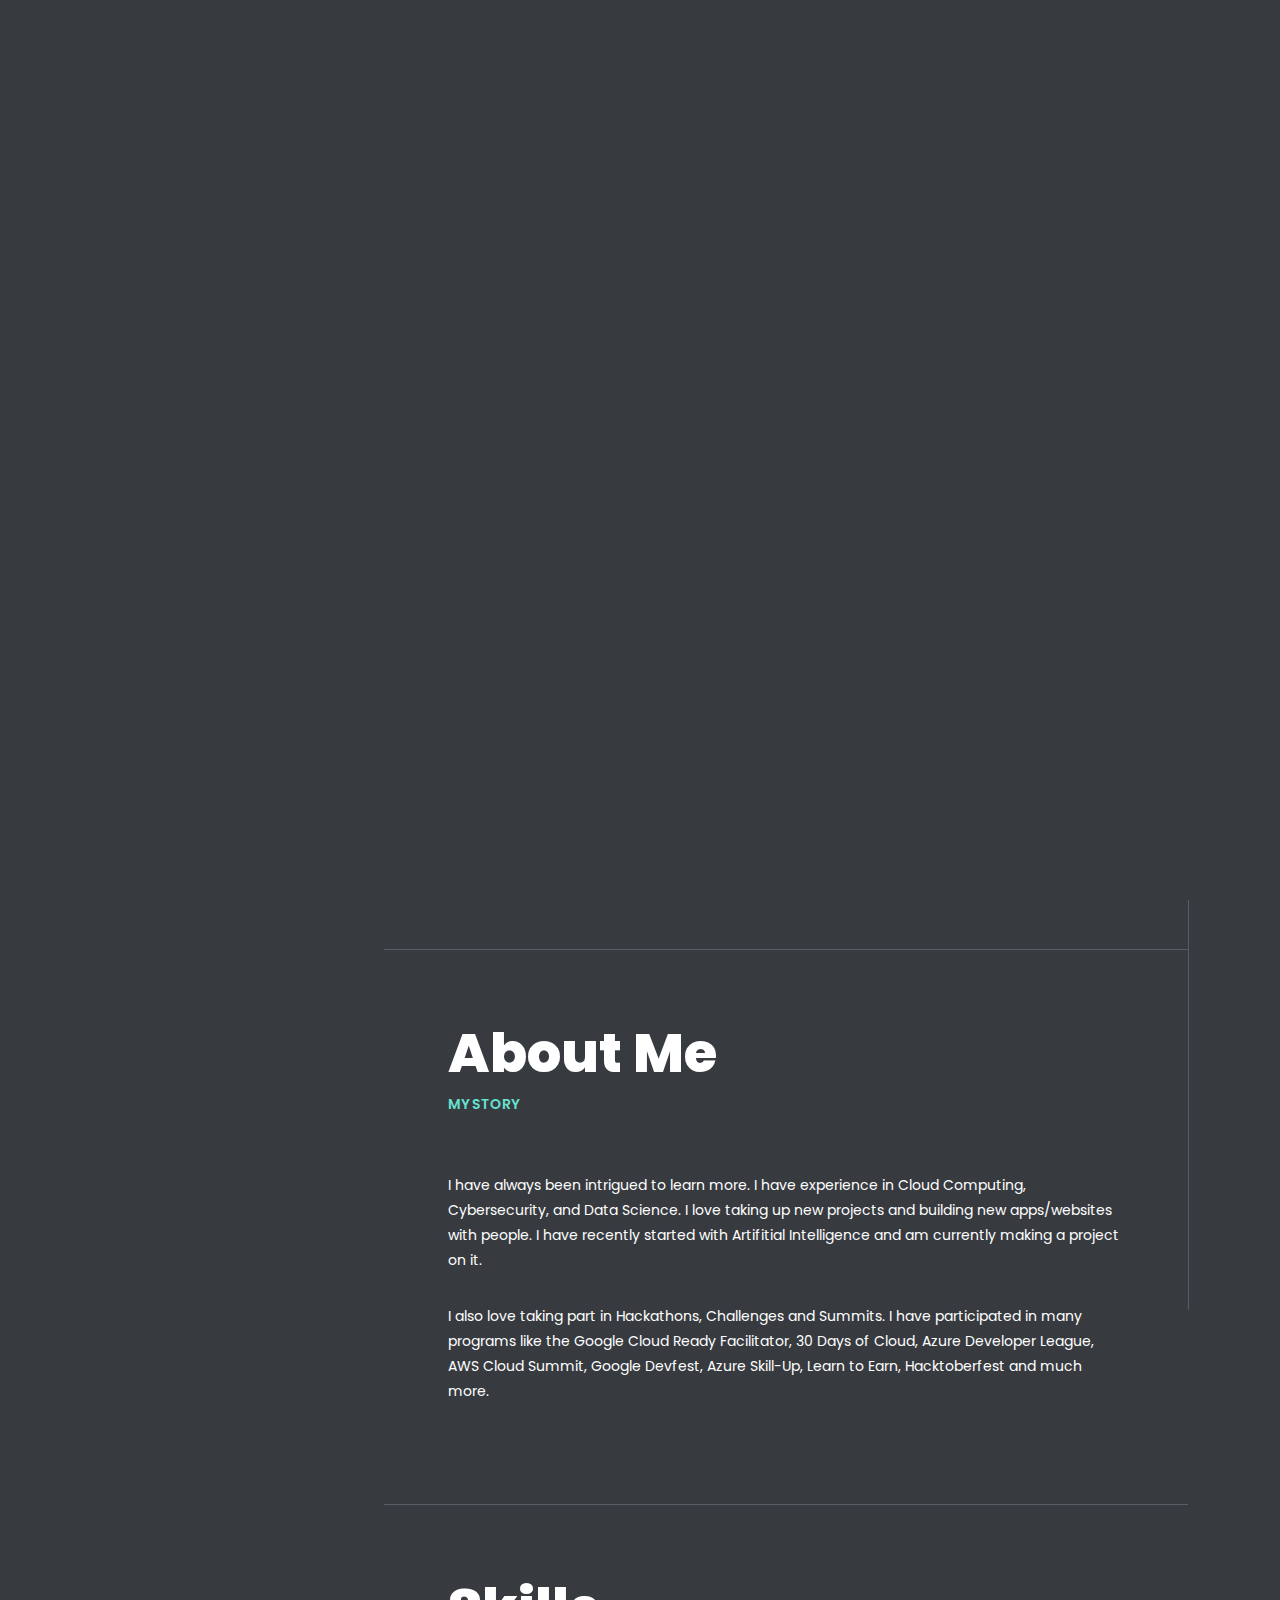
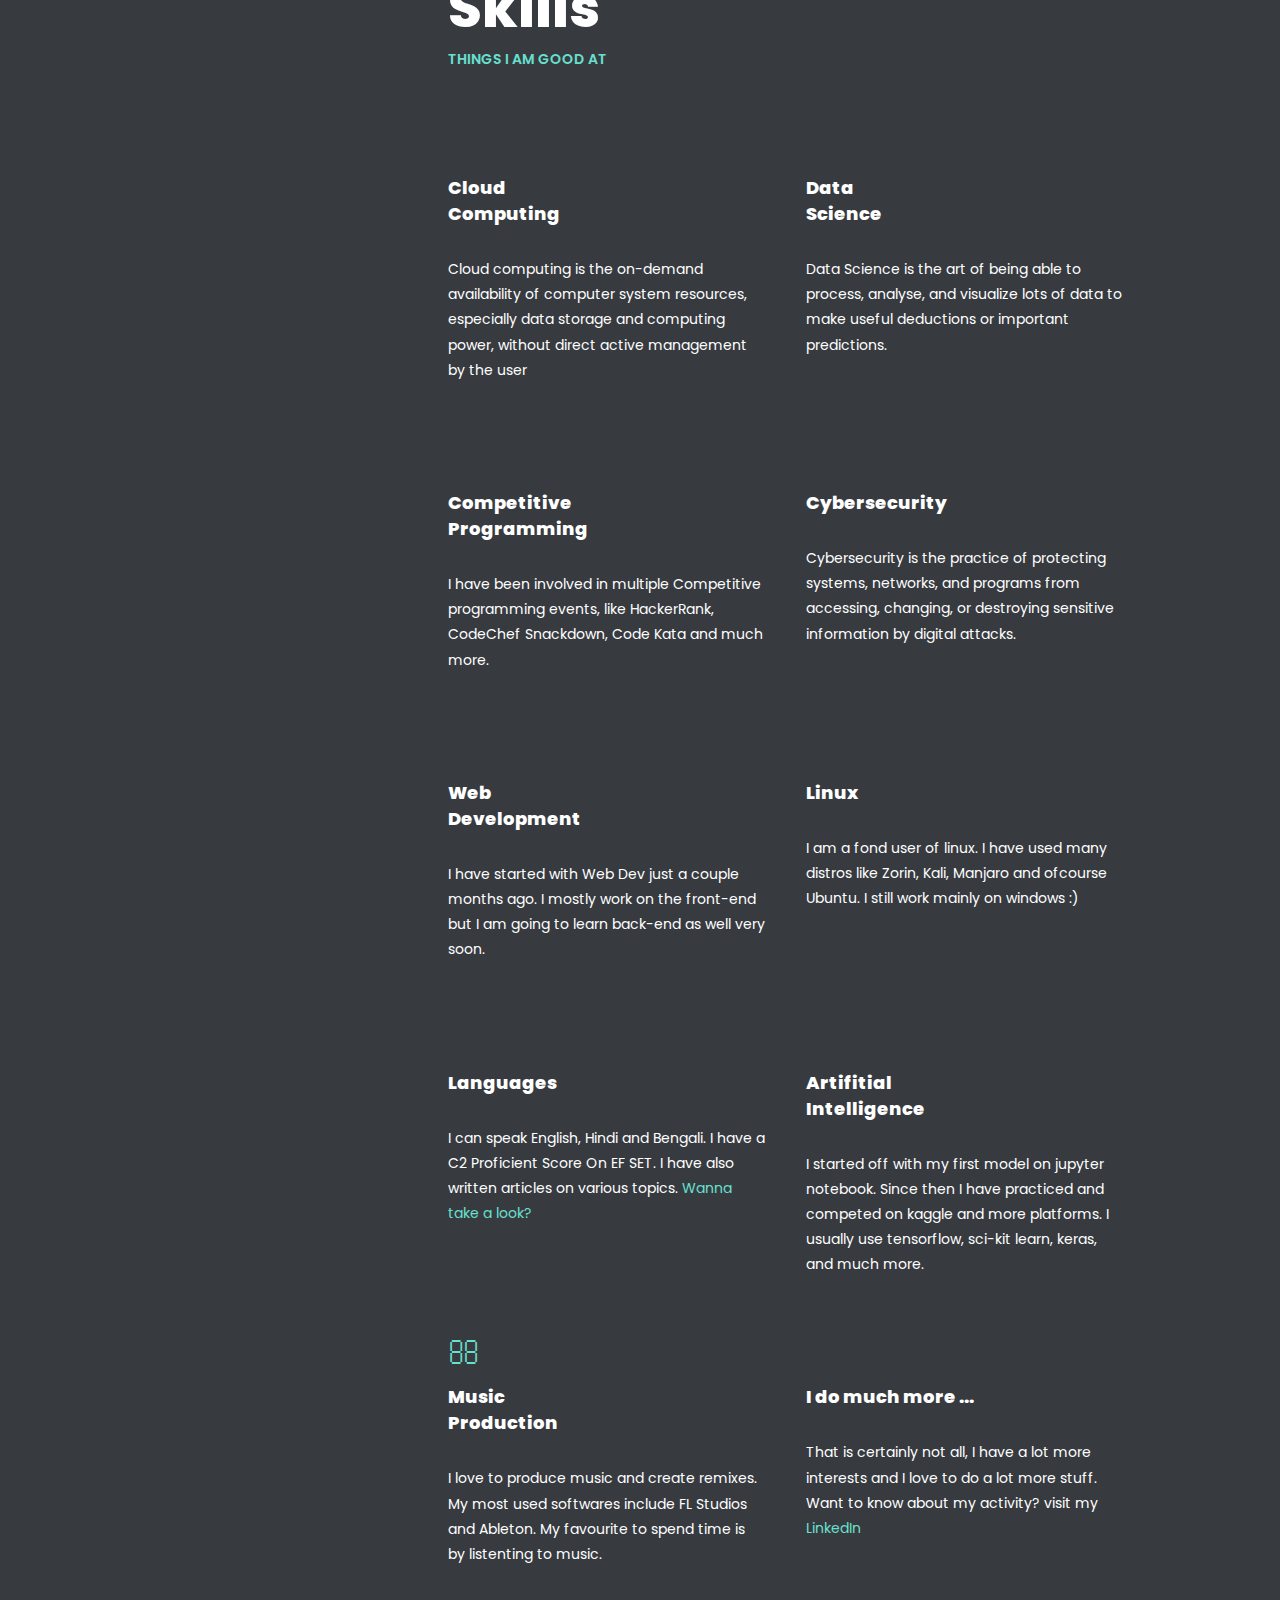
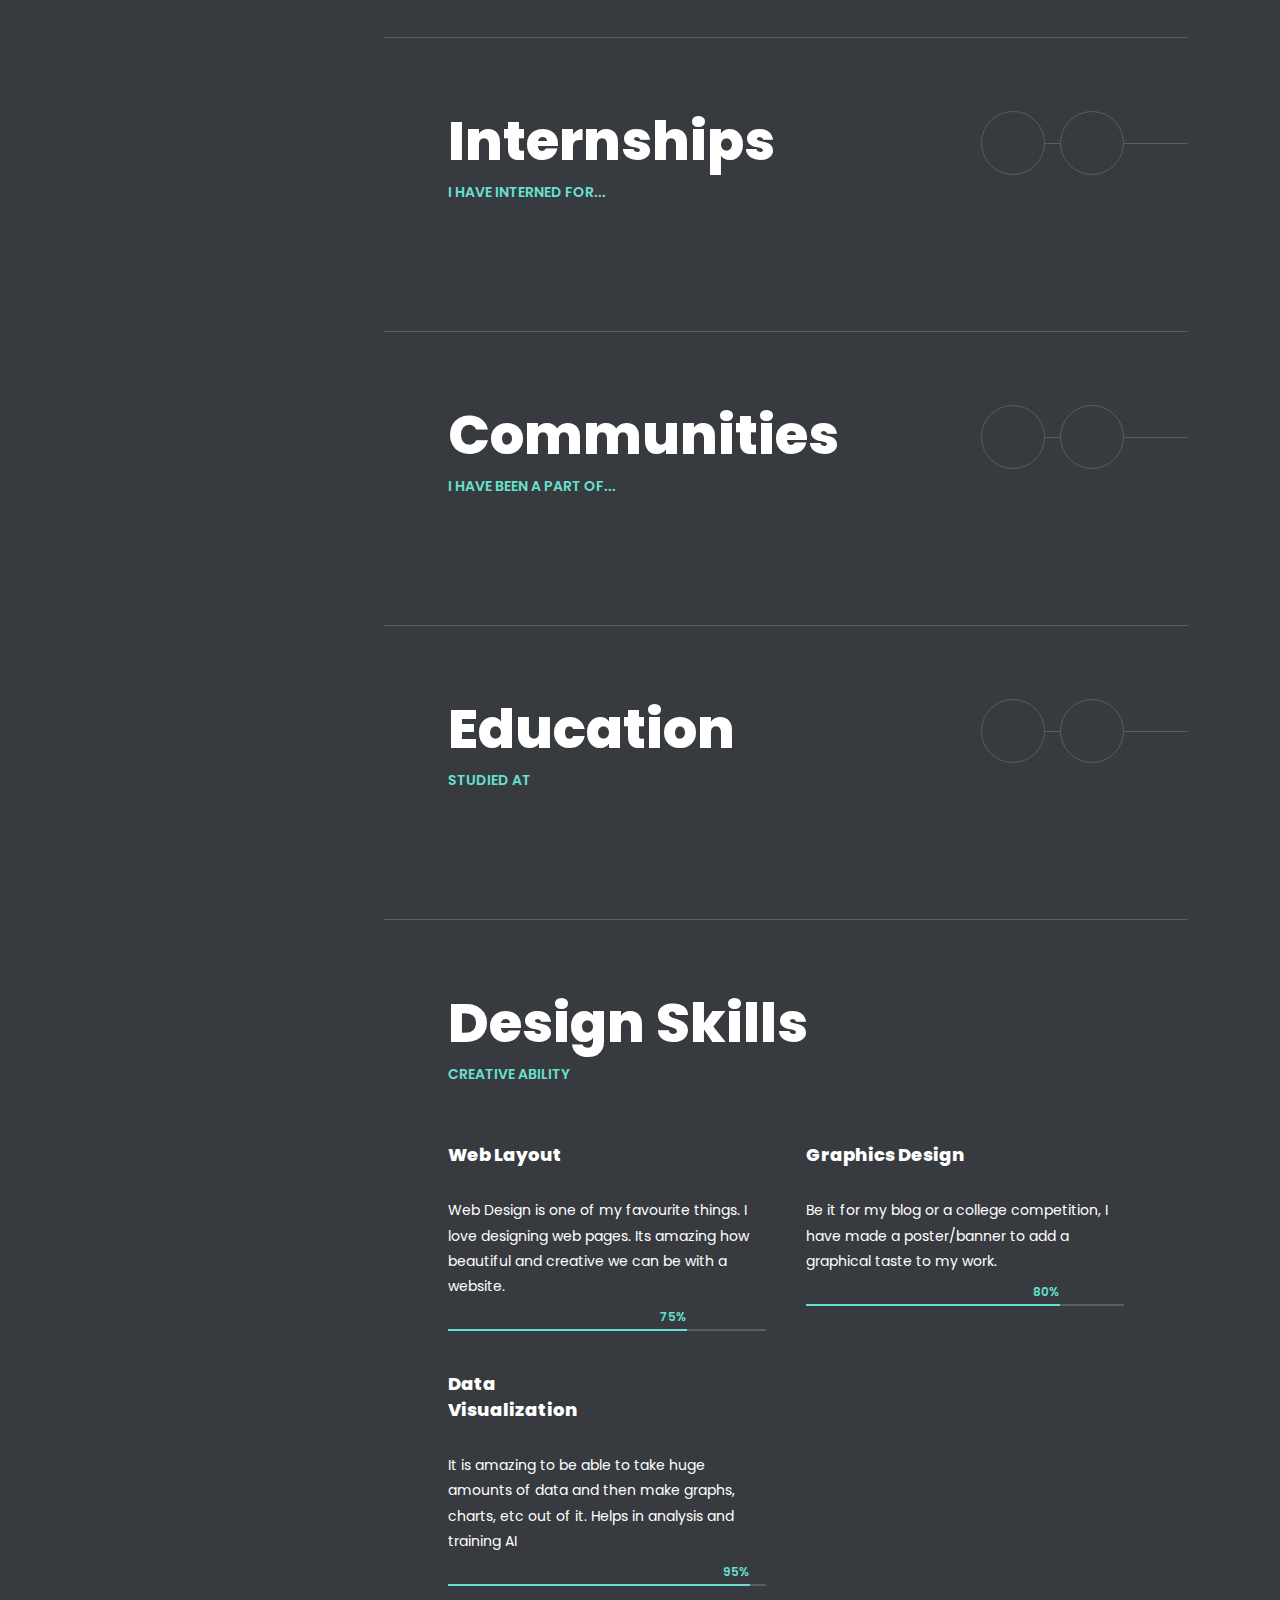
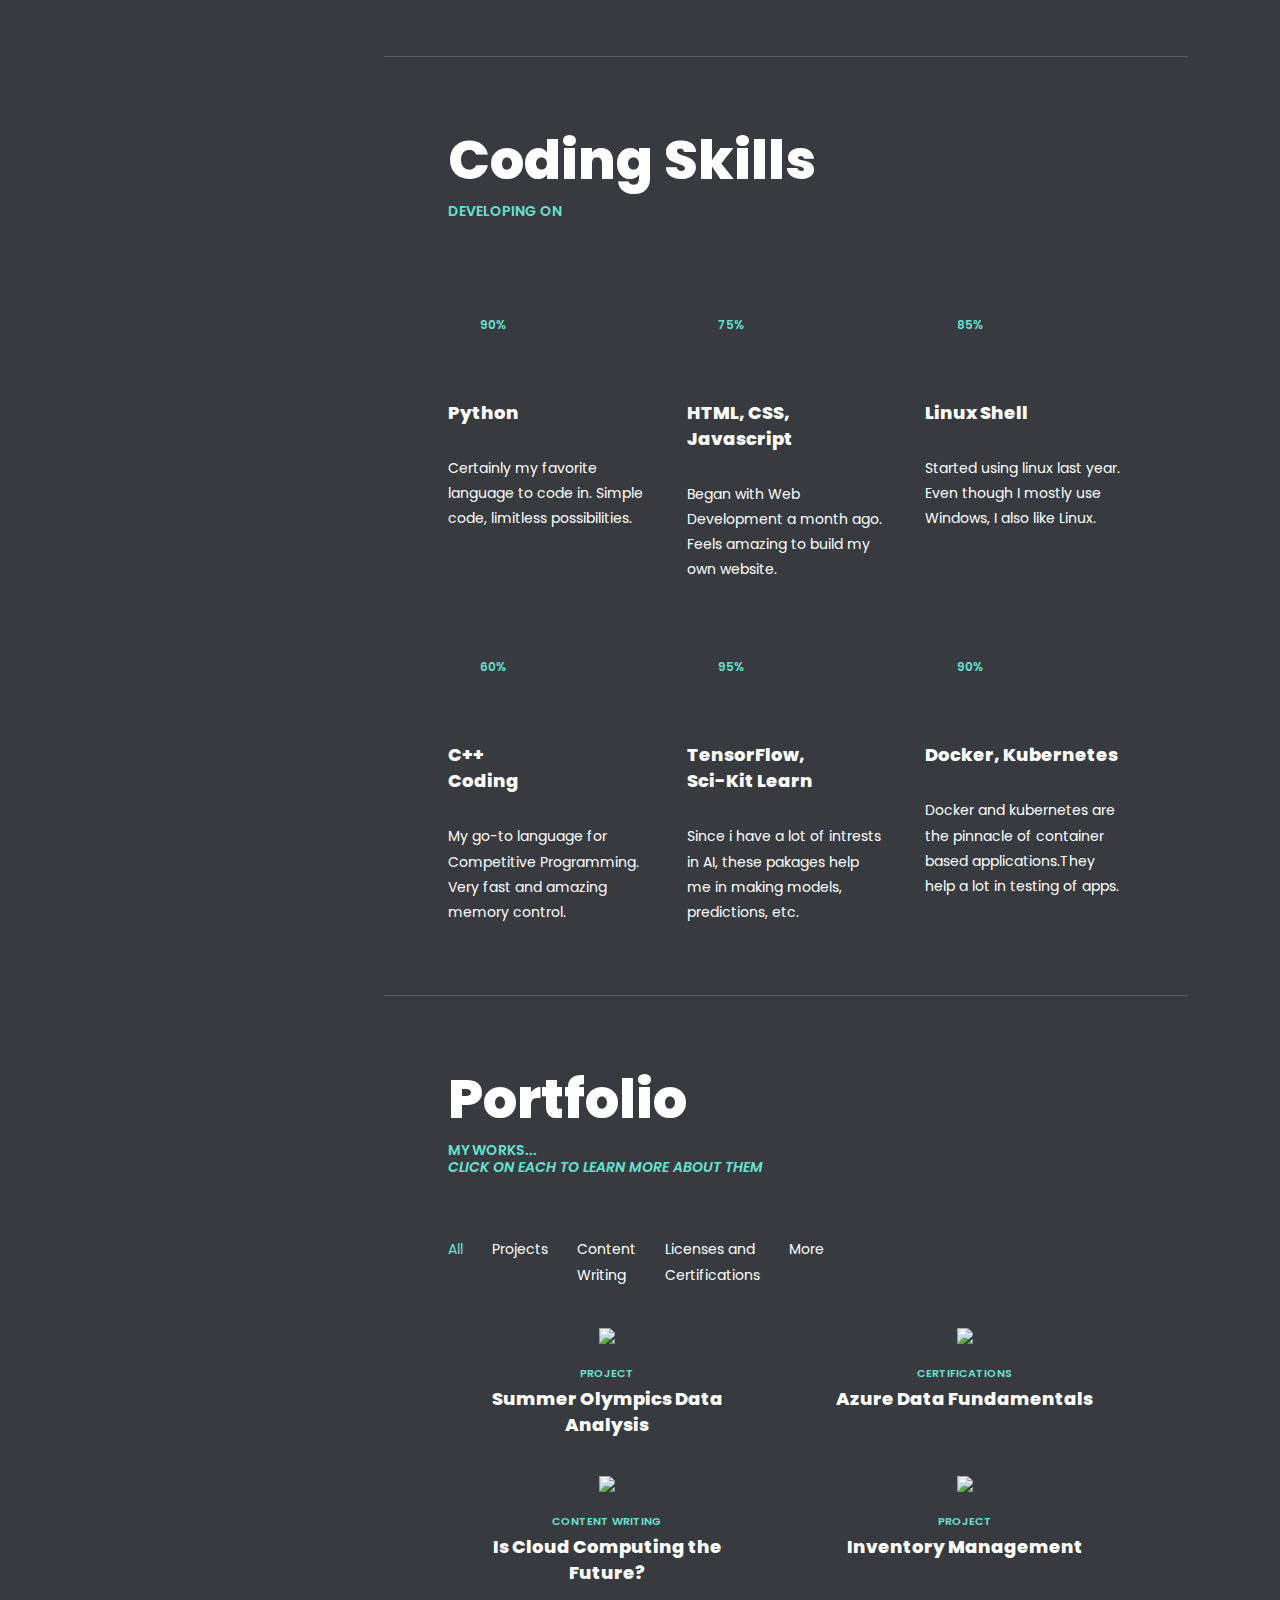
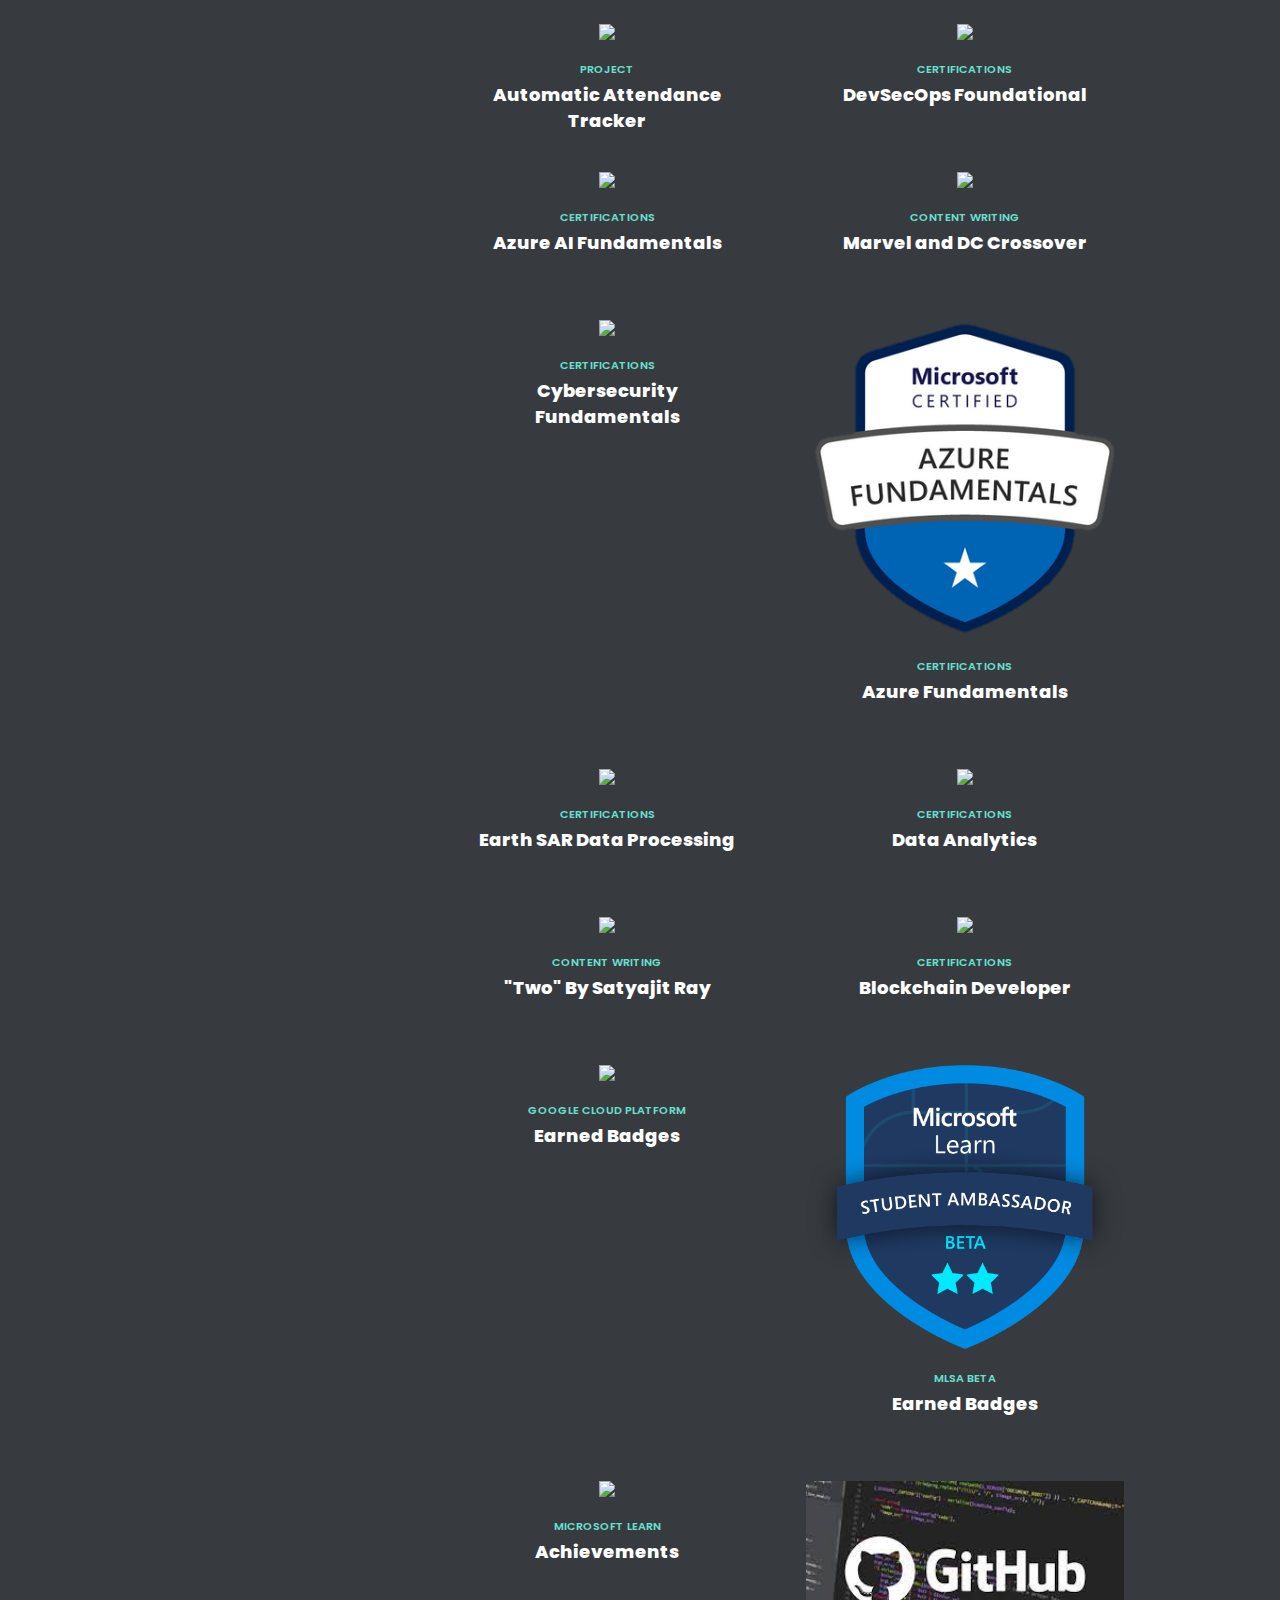
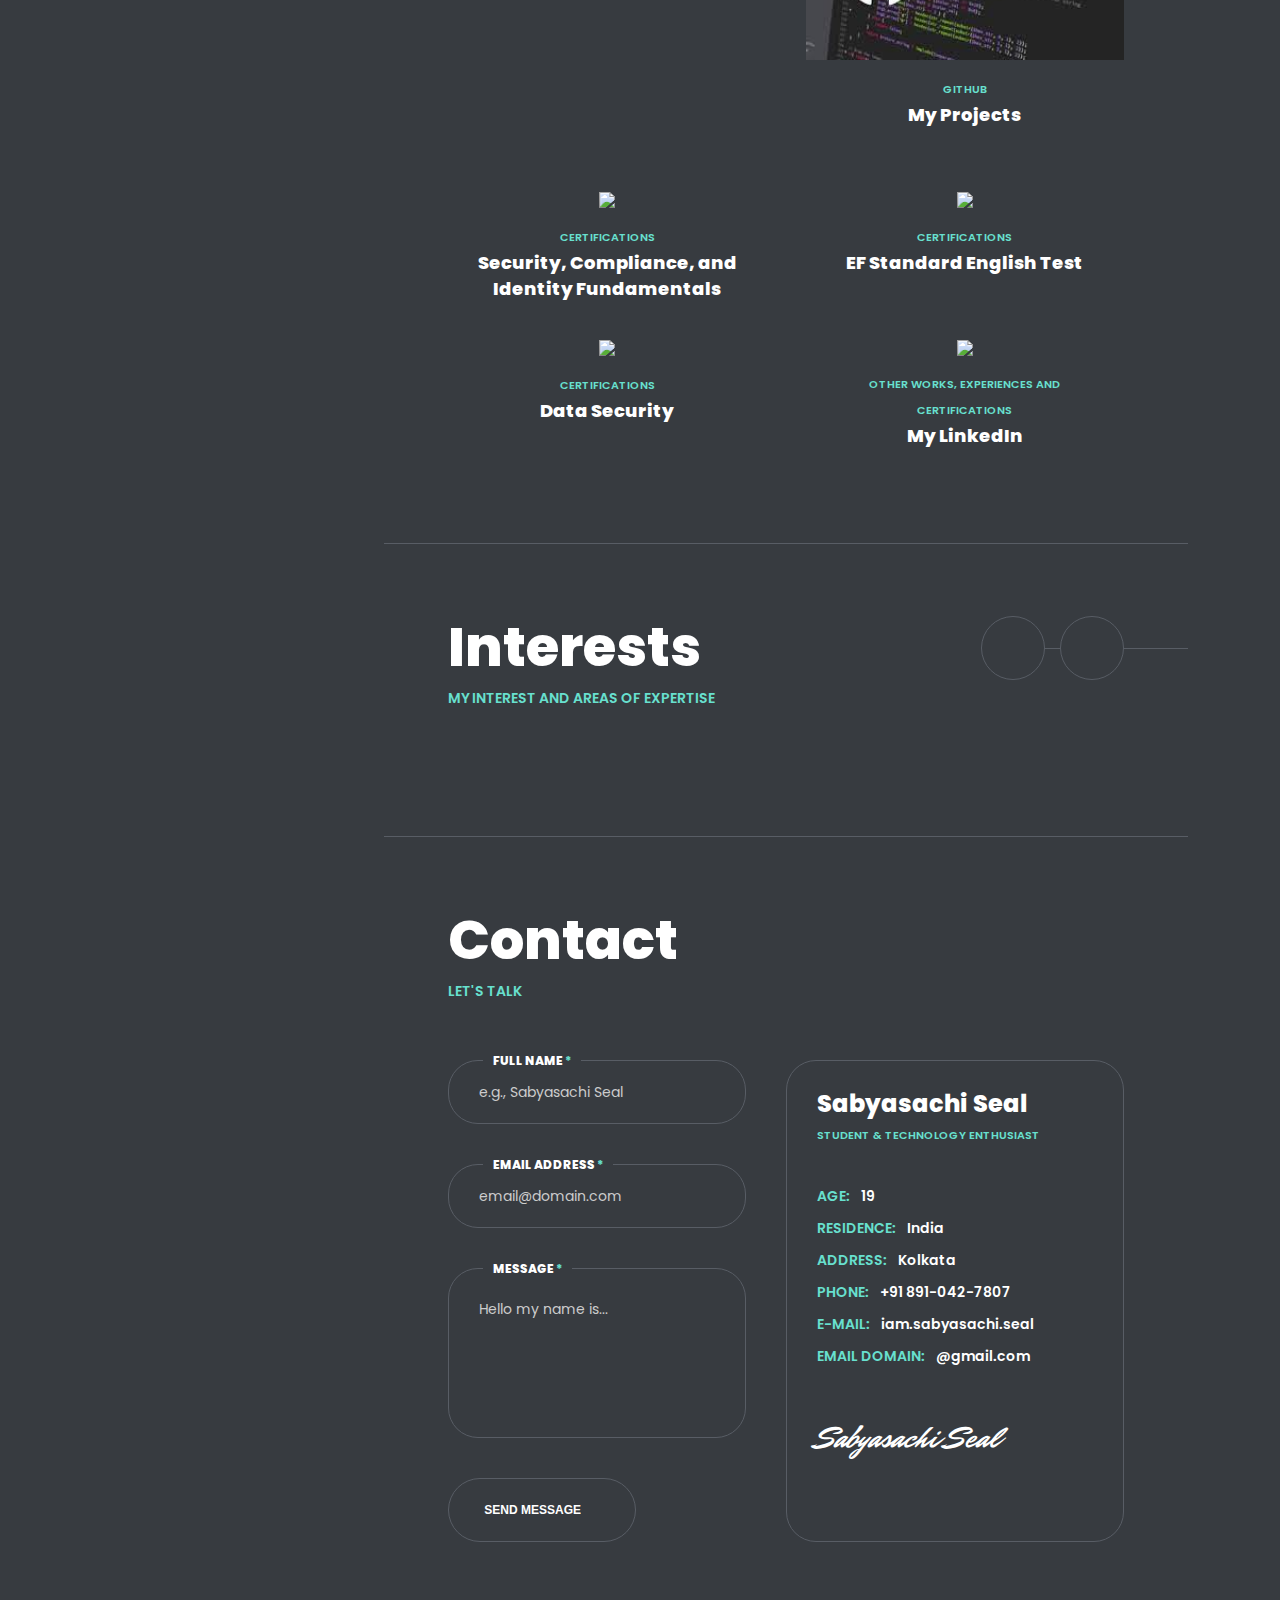
==== commit 9d262494: "Added Communities" ====
--- a/index.html
+++ b/index.html
@@ -6,11 +6,14 @@
     <meta http-equiv="X-UA-Compatible" content="IE=edge">
     <meta name="viewport" content="width=device-width, initial-scale=1.0" />
     <meta property='og:title' content='Sabyasachi Seal'/>
-    <meta property='og:image' content='https://raw.githubusercontent.com/Sabyasachi-Seal/Sabyasachi-Seal.github.io/main/wp-content/img/thumbnail.png?token=GHSAT0AAAAAABRVVGMMKG2XFT4KSZX25ROIYQXR4XQ'/>
-    <meta property='og:description' content='My Website'/>
+    <meta property='og:image' content='https://sabyasachiseal.me/wp-content/img/thumbnail.png'/>
+    <meta property='og:description' content='A place where you can get to know all about me, what I do, what I have done and taken part in and all I plan to take part in the future. Go have a look.
+
+    Made with HTML -> CSS -> JavaScript'/>
     <meta property='og:url' content='https://sabyasachiseal.me/'/>
     <meta property='og:image:width' content='1200' />
     <meta property='og:image:height' content='627' />
+    <meta name="author" content="Sabyasachi Seal">
     <!-- TYPE BELOW IS PROBABLY: 'website' or 'article' or look on https://ogp.me/#types -->
     <meta property="og:type" content='website'/>
     <script src="https://kit.fontawesome.com/cdda37b7e4.js" crossorigin="anonymous"></script>
@@ -322,30 +325,69 @@
                                                                         <div class="owl-carousel" data-slidesview="2" data-slidesview_mobile="1">
                                                                             <div class="item">
                                                                                 <div class="resume-item active">
+                                                                                    <div class="date"> <span>05/2022 - 06/2022</span></div>
+                                                                                    <div class="name"><h3><span>LetsGrowMore</span></h3><em>Data Science<br>Intern</em></div>
+                                                                                    <div class="single-post-text">
+                                                                                        <div>
+                                                                                            <p> 
+                                                                                                Developed a Neural Network Model that can read human handwriting. Performed exploratory data analysis on Terrosim dataset. <a target="_blank" href="https://media-exp1.licdn.com/dms/image/C4D2DAQHjnDfW9c6t3A/profile-treasury-document-cover-images_480/0/1654492465532?e=1662822000&v=beta&t=9NpuXew7rvOIgoxr2gTofLnXjuLS0sKUoPuHxmj5Gz4"> Internship Certificate.</a>
+                                                                                            </p>
+                                                                                        </div>
+                                                                                    </div>
+                                                                                </div>
+                                                                            </div>
+                                                                            <div class="item">
+                                                                                <div class="resume-item active">
+                                                                                    <div class="date"> <span>03/2022 - 05/2022</span></div>
+                                                                                    <div class="name"><h3><span>GirlScript<br>Summer of Code</span></h3><em>Open Source<br>Contributor</em></div>
+                                                                                    <div class="single-post-text">
+                                                                                        <div>
+                                                                                            <p> 
+                                                                                                Contributed to more than 5 projects. Raised more than 7 issues. Reached the top 15% in the contributor leaderboard. <a target="_blank" href="https://media-exp1.licdn.com/dms/image/C562DAQE7_HO4286yFg/profile-treasury-image-shrink_800_800/0/1662213651324?e=1662822000&v=beta&t=kmCeghfauT0pf7wHJkGTUSNOSKcV94lTsZ2huug1fnE"> Contributor Certificate.</a>
+                                                                                            </p>
+                                                                                        </div>
+                                                                                    </div>
+                                                                                </div>
+                                                                            </div>
+                                                                            <div class="item">
+                                                                                <div class="resume-item active">
+                                                                                    <div class="date"> <span>03/2022 - 04/2022</span></div>
+                                                                                    <div class="name"><h3><span>The Sparks<br>Foundation</span></h3><em>Data Science and <br> Business Analytics Intern</em></div>
+                                                                                    <div class="single-post-text">
+                                                                                        <div>
+                                                                                            <p> 
+                                                                                                Visualized stock price trends, along with Numerical and Textual Analysis of news for over 5 years. Achieved overall 82% accuracy for stock price predictions using 6 different types of ML Models.<a target="_blank" href="https://media-exp1.licdn.com/dms/image/C562DAQETuSFupa-OSw/profile-treasury-document-cover-images_800/0/1648817572323?e=1662818400&v=beta&t=nk9zt4tpUDXC-pj67qyQB-jN-oQ3y9PRDT5j54JULJw"> Certificate.</a>
+                                                                                            </p>
+                                                                                        </div>
+                                                                                    </div>
+                                                                                </div>
+                                                                            </div>
+                                                                            <div class="item">
+                                                                                <div class="resume-item active">
+                                                                                    <div class="date"> <span>01/2022 - 03/2022</span></div>
+                                                                                    <div class="name"><h3><span>SISTMR, Australia</span></h3><em>Cybersecurity<br>Research Intern</em></div>
+                                                                                    <div class="single-post-text">
+                                                                                        <div>
+                                                                                            <p> 
+                                                                                                Prevented password sniffing by MetaSploit, Session Hijacking with EtterCap and Brute Force Attacks on Bitnami WordPress Sites. Automated a system to block all emails with possible malicious content (88% Accurate).<a target="_blank" href="https://media-exp1.licdn.com/dms/image/C4E2DAQFd3ozEVPfZwQ/profile-treasury-image-shrink_1280_1280/0/1644930876311?e=1662818400&v=beta&t=9T-Anf19LV9lMwFW4IIuC5xIeZSu23ANU3YG0Ny2Ui0"> Check out my Certificate.</a>
+                                                                                            </p>
+                                                                                        </div>
+                                                                                    </div>
+                                                                                </div>
+                                                                            </div>
+                                                                            <div class="item">
+                                                                                <div class="resume-item active">
                                                                                     <div class="date"> <span>08/2021 - 01/2022</span></div>
                                                                                     <div class="name"><h3><span>NASSCOM</span></h3><em>Microsoft Azure<br>Cloud Intern</em></div>
                                                                                     <div class="single-post-text">
                                                                                         <div>
                                                                                             <p>
-                                                                                                I interned under NASSCOM as a Microsoft Azure Intern. I have leart from AZ900, AI900, AZ104, AZ204, AZ500, AI102 ans DA100. Also made a Diabetes Predciting Web App <a target="_blank" href="https://drive.google.com/file/d/1YLVIJ_eRAS7HIraQGH6HCWJhWT2jDpC4/view">and much more.</a>
+                                                                                                I interned under NASSCOM as a Microsoft Azure Intern. I have leart from AZ900, AI900, AZ104, AZ204, AZ500, AI102 ans DA100. Also made a Diabetes Predciting Web App <a target="_blank" href="https://media-exp1.licdn.com/dms/image/C562DAQFuMVWp_efrzQ/profile-treasury-image-shrink_800_800/0/1648645895733?e=1662818400&v=beta&t=Xnsu3rR_W2oXI3kx_LBJzxOhnznTKldLFuoDAYVNGyA">and much more.</a>
                                                                                             </p>
                                                                                         </div>
                                                                                     </div>
                                                                                 </div>
-                                                                            </div>
-                                                                            <div class="item">
-                                                                                <div class="resume-item">
-                                                                                    <div class="date"> <span>01/2022 - Present</span></div>
-                                                                                    <div class="name"> <h3><span>Microsoft Learn</span></h3><em>Beta<br>Student Ambassador</em></div>
-                                                                                    <div class="single-post-text">
-                                                                                        <div>
-                                                                                            <p>
-                                                                                                Got Selected as a MLSA in January. This program opens up a lot of opportunities for me to learn new stuff and meet new people and even make some interesting projects.<!--<a href=""> Heres more.</a>-->
-                                                                                            </p>
-                                                                                        </div>
-                                                                                    </div>
-                                                                                </div>
-                                                                            </div>
+                                                                            </div>                                                                        
                                                                             <div class="item">
                                                                                 <div class="resume-item">
                                                                                     <div class="date"> <span>08/2021 - 09/2021</span></div>
@@ -362,7 +404,7 @@
                                                                             <div class="item">
                                                                                 <div class="resume-item">
                                                                                     <div class="date"> <span>08/2021 - 10/2021</span></div>
-                                                                                    <div class="name"> <h3><span>E-Cell, Jadavpur University</span></h3><em>Campus Ambassador</em></div>
+                                                                                    <div class="name"> <h3><span>E-Cell, Jadavpur University</span></h3><em>Social Media<br>Marketing Intern</em></div>
                                                                                     <div class="single-post-text">
                                                                                         <div>
                                                                                             <p>
@@ -390,6 +432,76 @@
                                                                     </div>
                                                                 </div>
                                                             </div>
+                                                            
+                                                        </div>
+                                                    </div>
+                                                </div>
+                                            </div>
+                                        </div>
+                                    </div>
+                                </div>
+                            </section>
+                            <section class="elementor-section elementor-top-section elementor-element elementor-element-e7b3ae5 elementor-section-full_width elementor-section-height-default elementor-section-height-default" data-id="e7b3ae5" data-element_type="section" id="section-resume">
+                                <div class="elementor-container elementor-column-gap-no">
+                                    <div class="elementor-row">
+                                        <div class="elementor-column elementor-col-100 elementor-top-column elementor-element elementor-element-ece7e36" data-id="ece7e36" data-element_type="column">
+                                            <div class="elementor-column-wrap elementor-element-populated">
+                                                <div class="elementor-widget-wrap">
+                                                    <div class="elementor-element elementor-element-a0423d5 elementor-widget elementor-widget-myour-resume" data-id="a0423d5" data-element_type="widget" data-widget_type="myour-resume.default">
+                                                        <div class="elementor-widget-container">
+                                                            <div class="section resume">
+                                                                <div class="content">
+                                                                    <div class="titles">
+                                                                        <h2 class="title"> <span>Communities</span></h2>
+                                                                        <div class="subtitle"> <span> I have been a part of...</span></div>
+                                                                    </div>
+                                                                    <div class="content-carousel">
+                                                                        <div class="owl-carousel" data-slidesview="2" data-slidesview_mobile="1">
+                                                                            <div class="item">
+                                                                                <div class="resume-item">
+                                                                                    <div class="date"> <span>01/2022 - Present</span></div>
+                                                                                    <div class="name"> <h3><span>Microsoft Learn</span></h3><em>Beta<br>Student Ambassador</em></div>
+                                                                                    <div class="single-post-text">
+                                                                                        <div>
+                                                                                            <p>
+                                                                                                Got Selected as a MLSA in January 2022. This program opens up a lot of opportunities for me to learn new stuff and meet new people and even make some interesting projects. I have also been a mentor, helping students to reach he beta milestone.<!--<a href=""> Heres more.</a>-->
+                                                                                            </p>
+                                                                                        </div>
+                                                                                    </div>
+                                                                                </div>
+                                                                            </div>
+                                                                            <div class="item">
+                                                                                <div class="resume-item">
+                                                                                    <div class="date"> <span>07/2022 - Present</span></div>
+                                                                                    <div class="name"> <h3><span>Google Developer <br>Student Clubs</span></h3><em>DevOps Lead</em></div>
+                                                                                    <div class="single-post-text">
+                                                                                        <div>
+                                                                                            <p>
+                                                                                                Being a part of GDSC brings a lot to the table. I get to teach students about cloud, DevOps and other topics. I also get to work on projects and help them to reach their goals.
+                                                                                            </p>
+                                                                                        </div>
+                                                                                    </div>
+                                                                                </div>
+                                                                            </div>
+                                                                            <div class="item">
+                                                                                <div class="resume-item">
+                                                                                    <div class="date"> <span>08/2022 - Present</span></div>
+                                                                                    <div class="name"> <h3><span>Amazon Web Services</span></h3><em>Community Builders</em></div>
+                                                                                    <div class="single-post-text">
+                                                                                        <div>
+                                                                                            <p>
+                                                                                                I also happen to be a part of AWS Community Builders. This is a great opportunity to learn new things and meet new people. I learn more about AWS and spread that knowledge to more people. 
+                                                                                            </p>
+                                                                                        </div>
+                                                                                    </div>
+                                                                                </div>
+                                                                            </div>
+                                                                        </div>
+                                                                        <div class="navs"> <span class="prev fas fa-chevron-left"></span> <span class="next fas fa-chevron-right"></span></div>
+                                                                    </div>
+                                                                </div>
+                                                            </div>
+                                                            
                                                         </div>
                                                     </div>
                                                 </div>
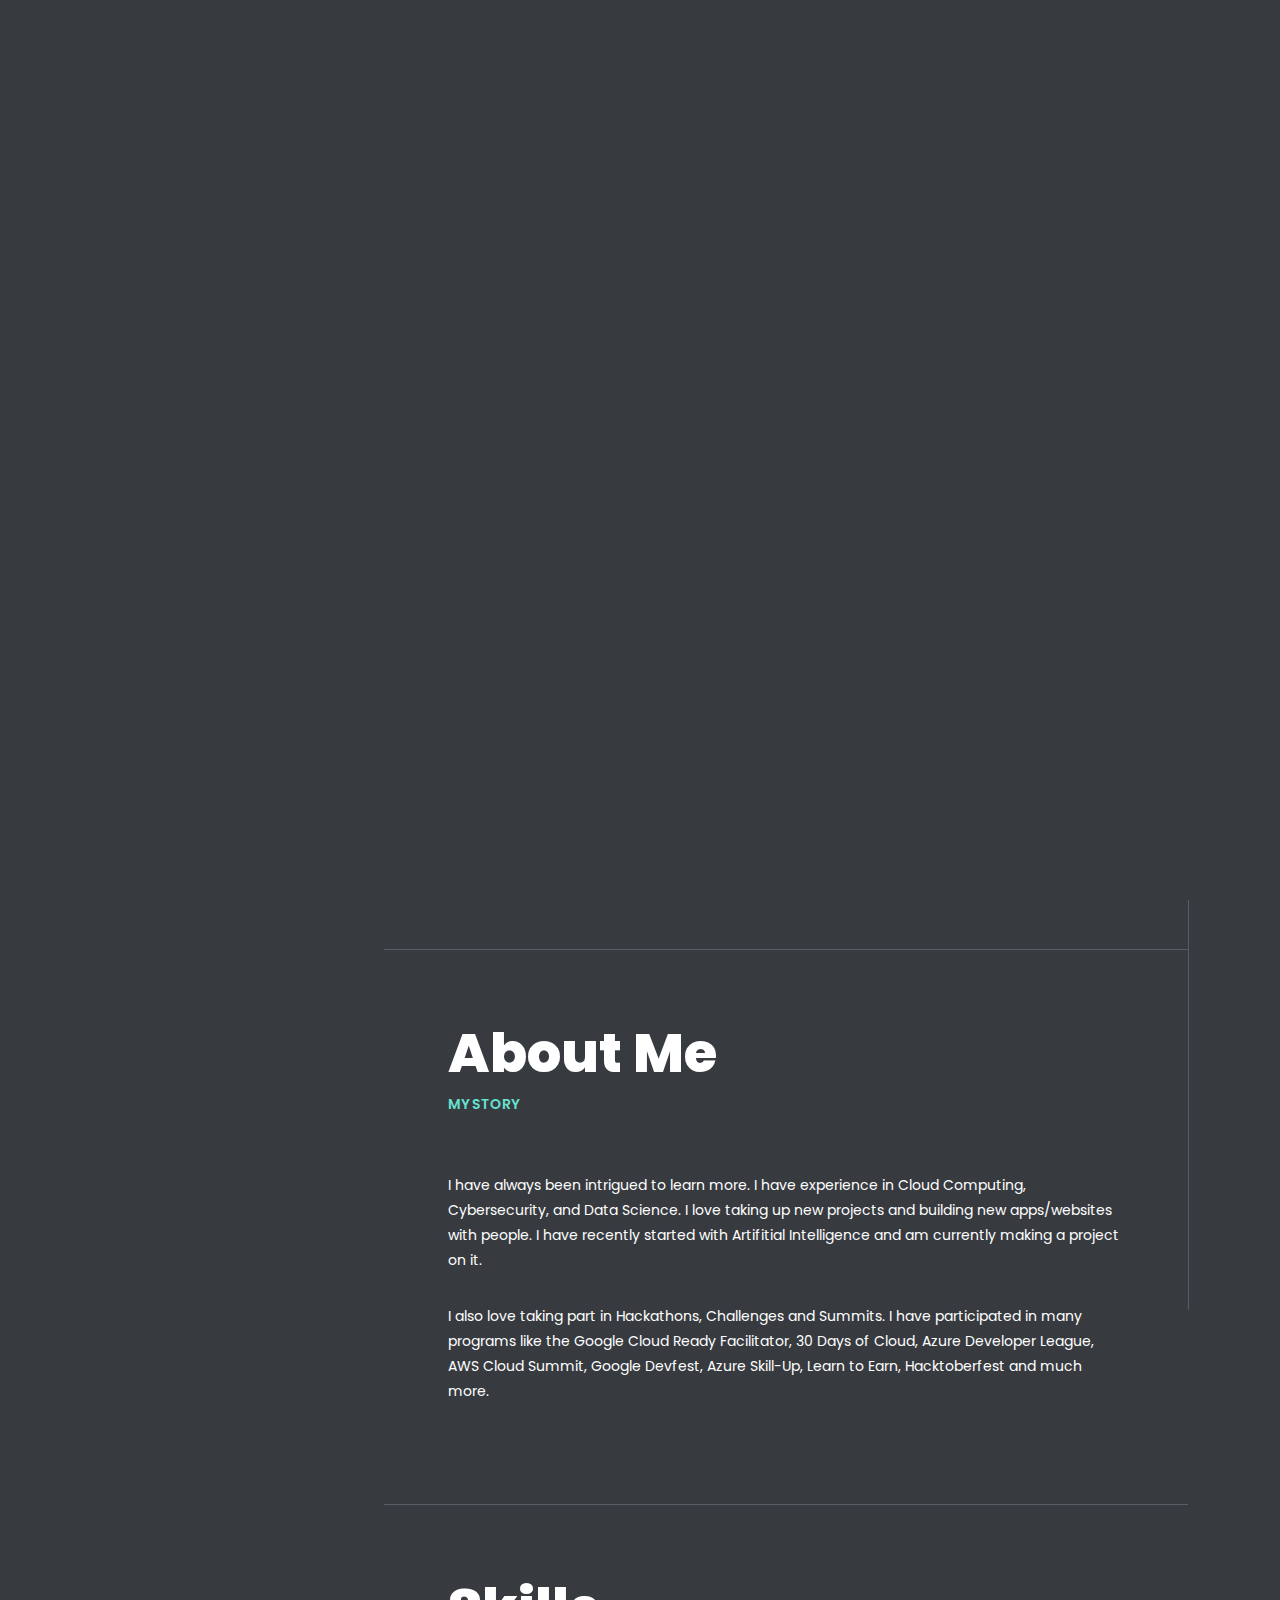
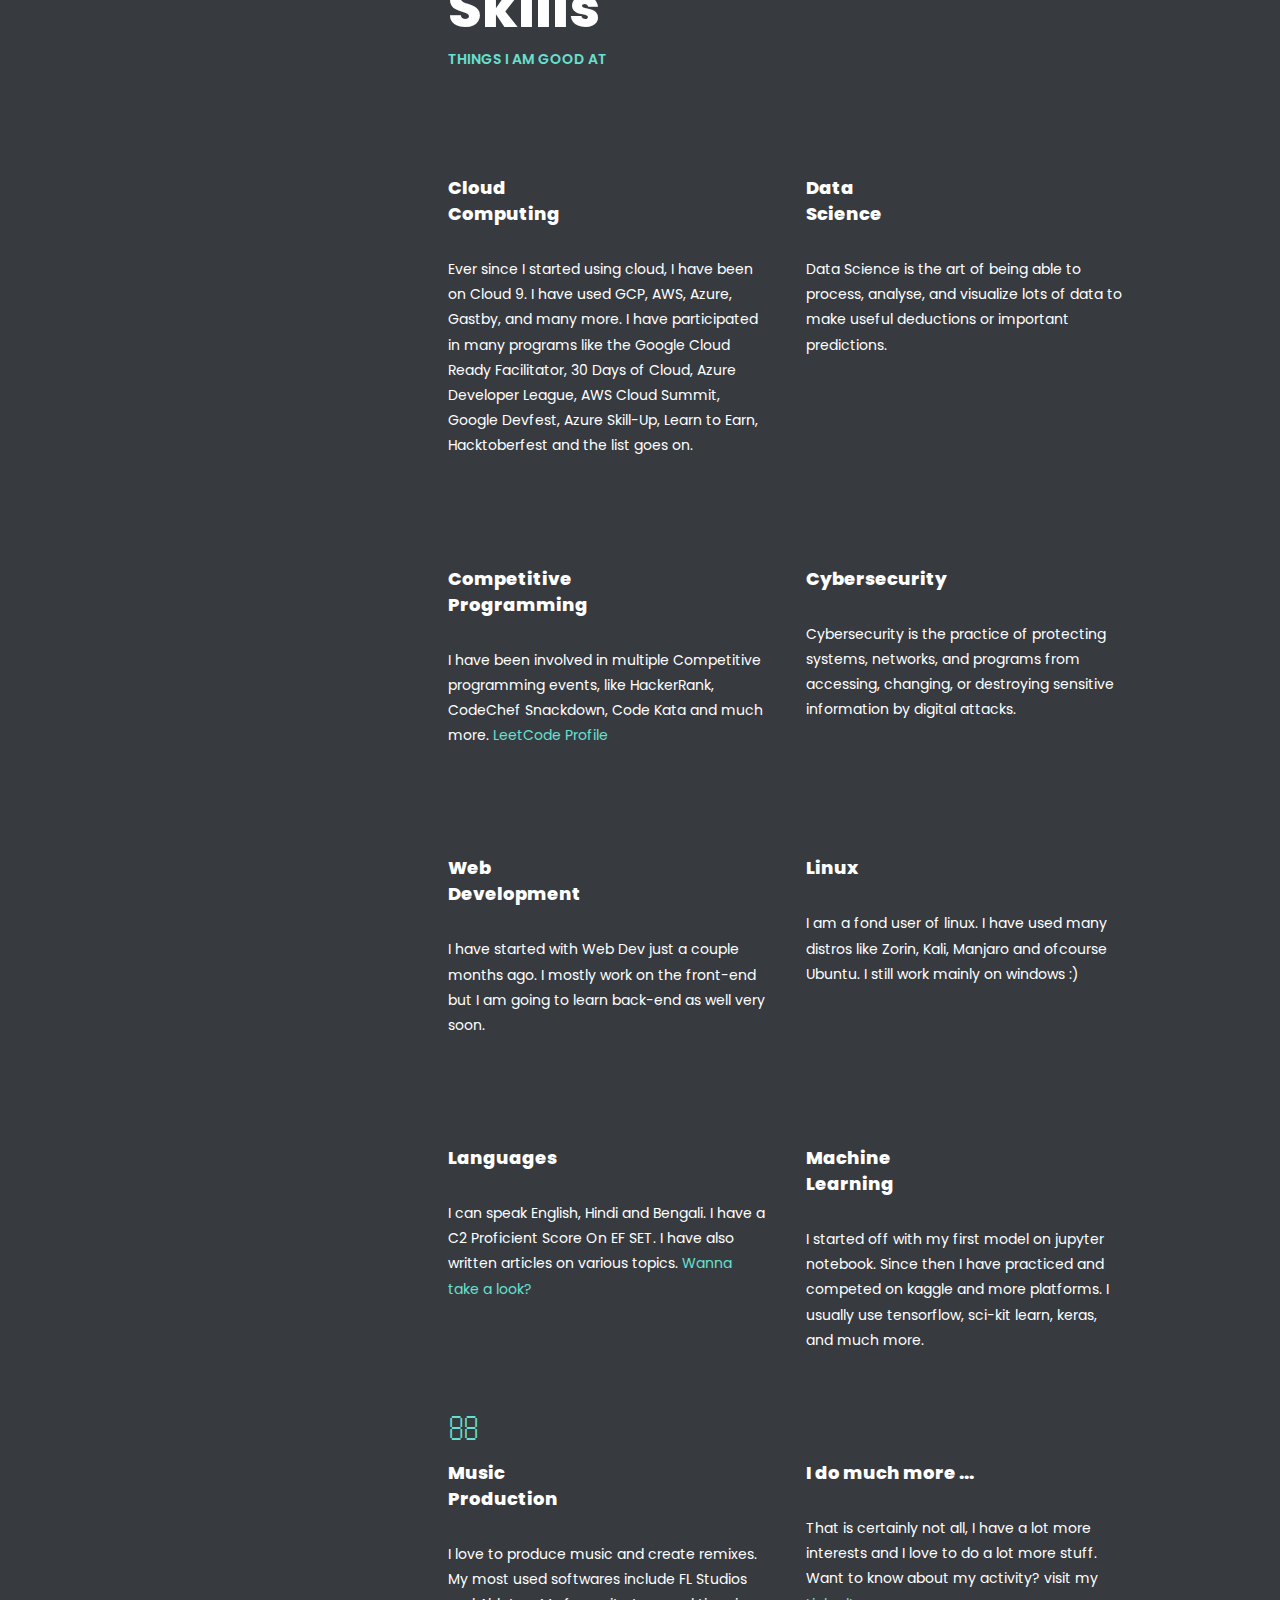
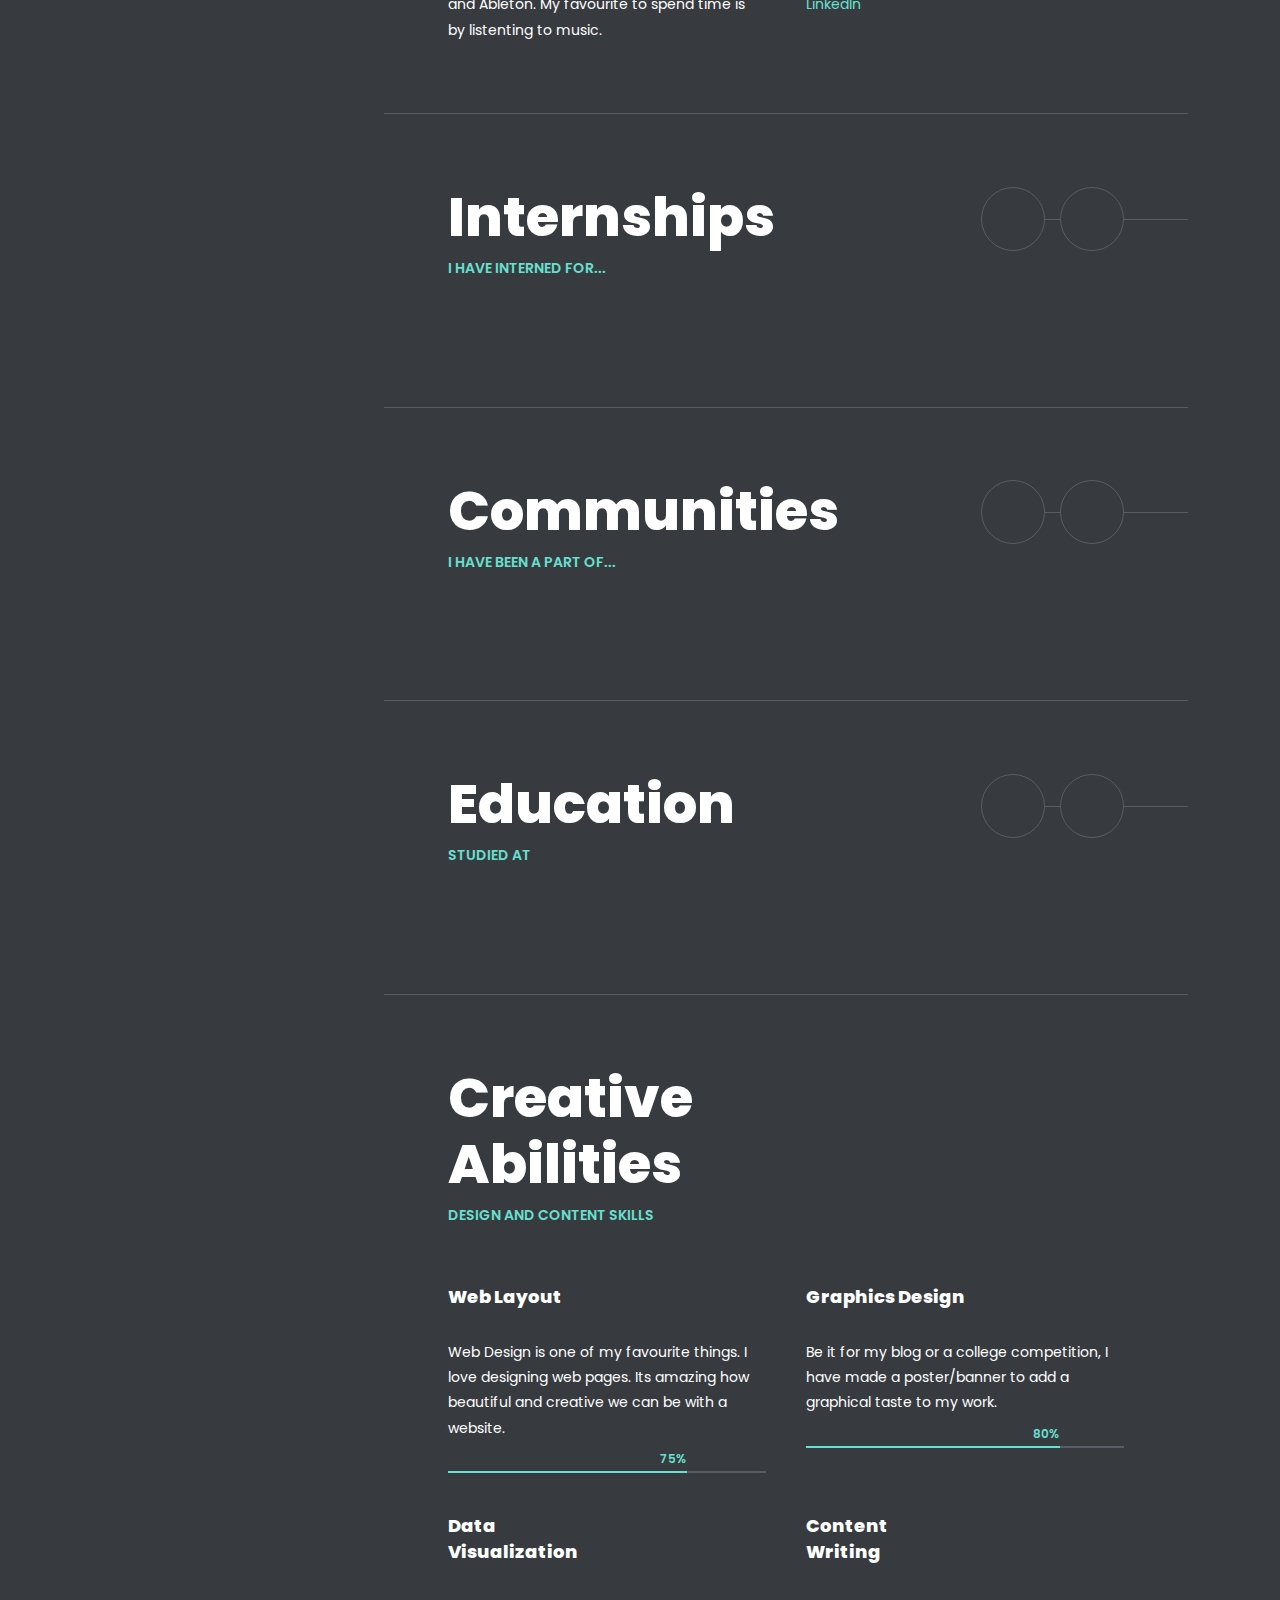
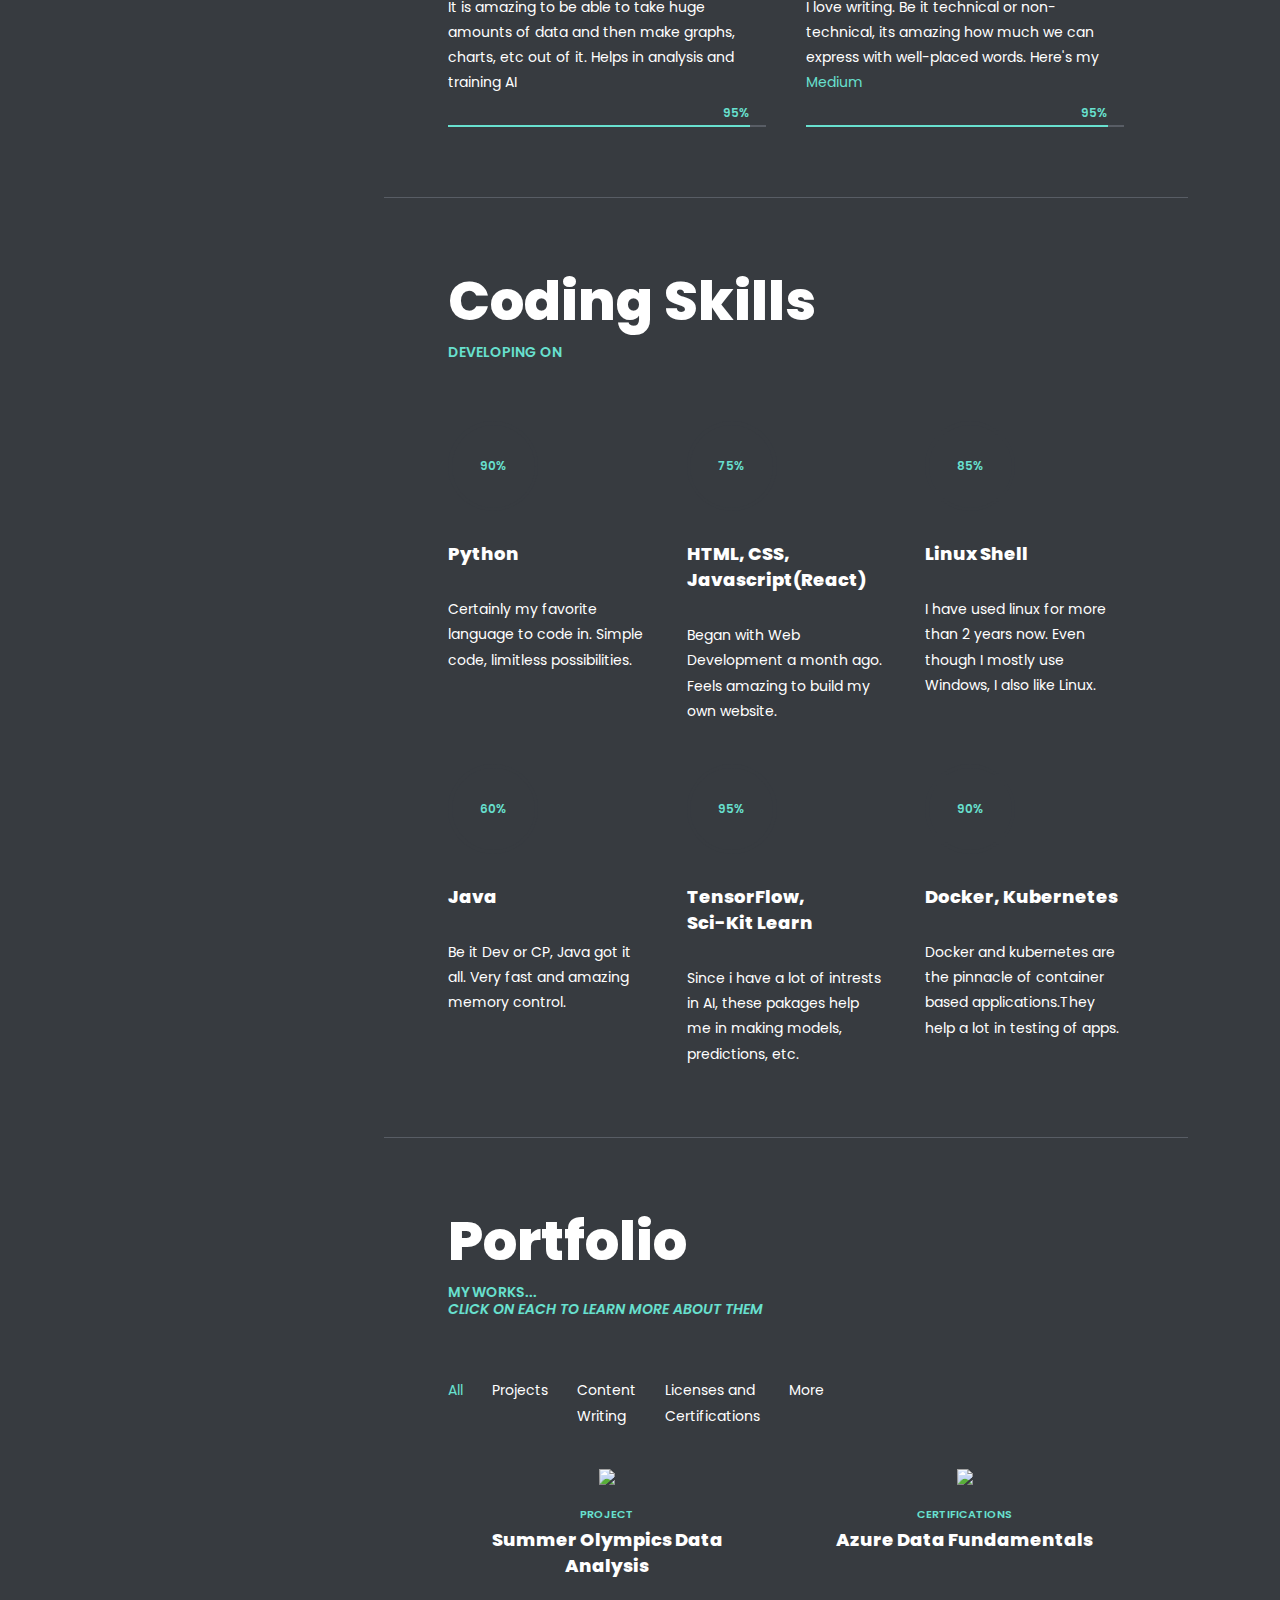
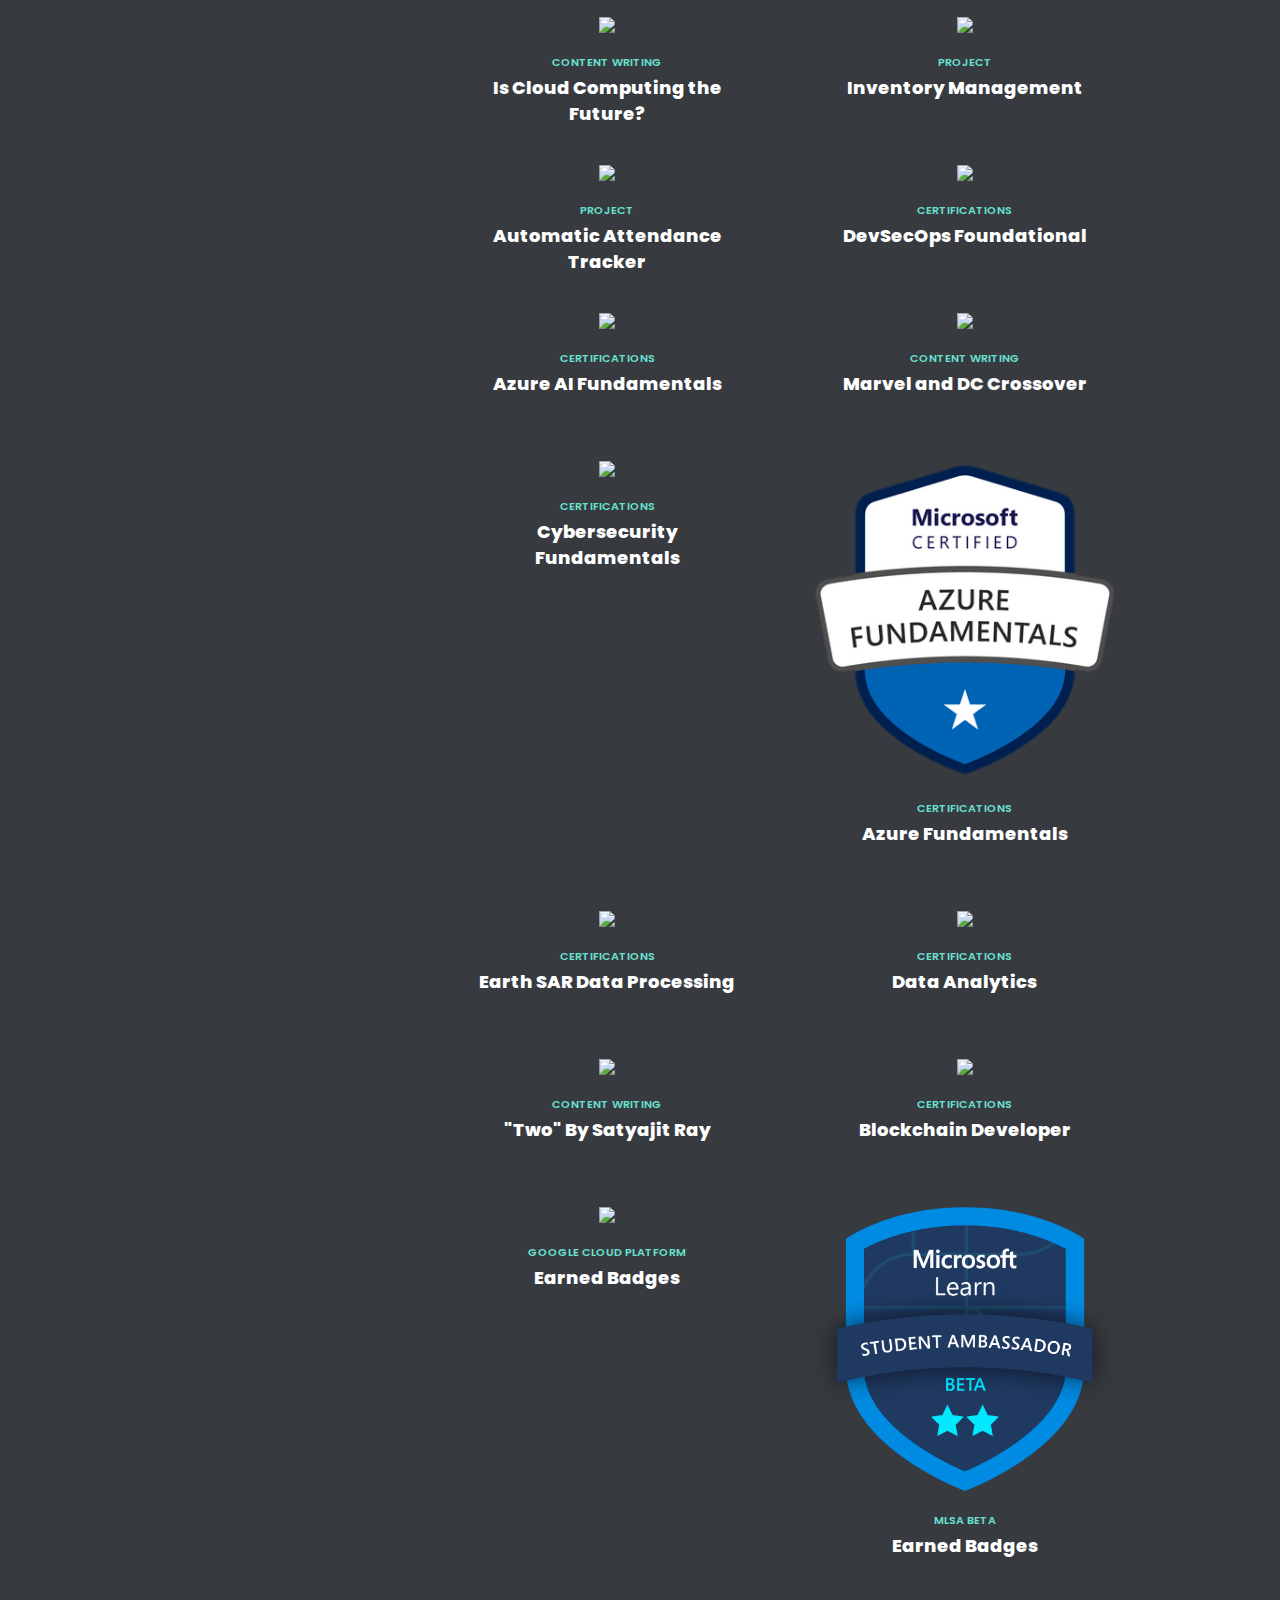
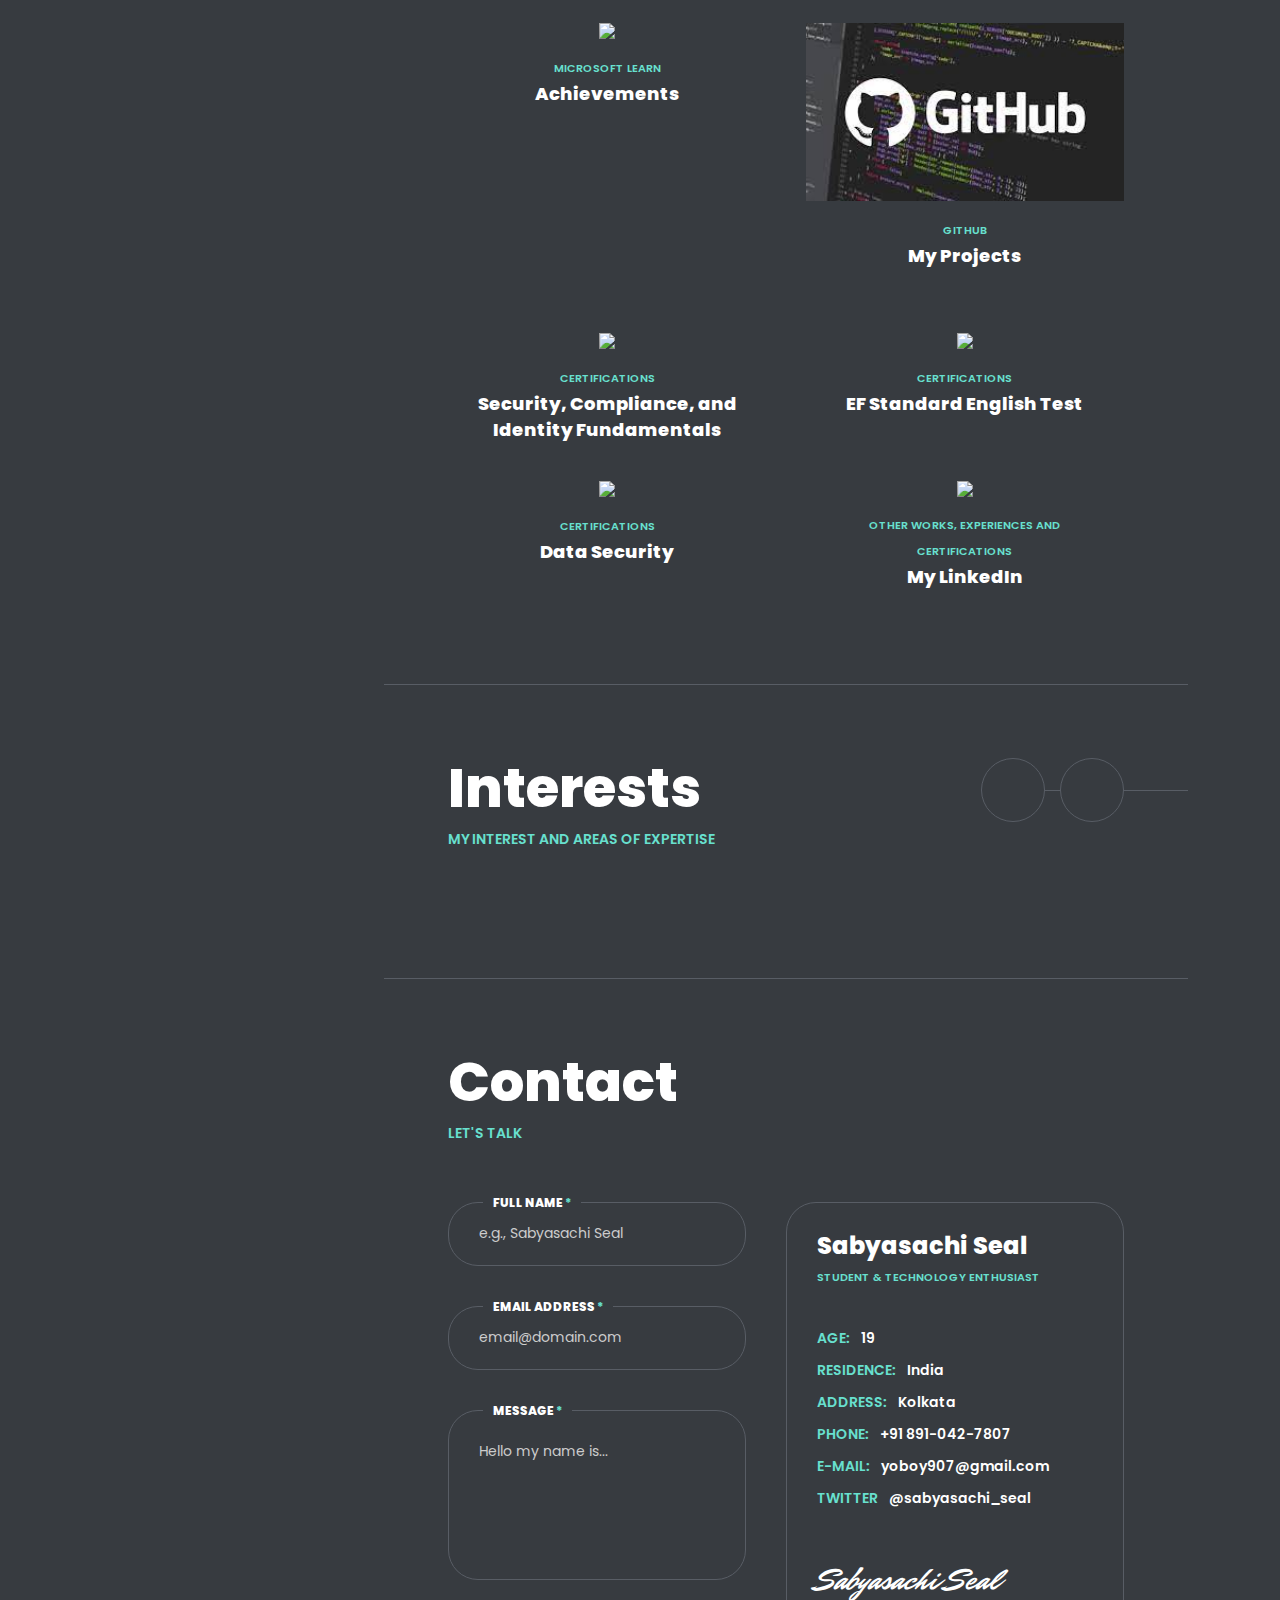
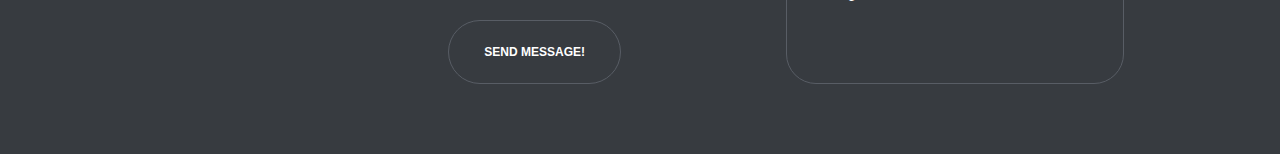
==== commit b43d5efe: "Form Fix 2" ====
--- a/index.html
+++ b/index.html
@@ -46,7 +46,7 @@
             <div class="logo">
                 <a target="_blank" href="https://github.com/Sabyasachi-Seal"> <img class="logo-img" src="wp-content/img/github/GitHub-Mark-Light-64px.png" alt="Sabyasachi Seal - My Wesbite" /></a><a href="index.html"><span class="logo-lnk">Sabyasachi <br/> Seal </span> </a>
             </div> <a href="#" class="menu-btn"><span></span></a>
-            <a href="https://www.canva.com/design/DAEuW5CqFVA/SuQioqUC7-whmSA0fVe8Hw/view?utm_content=DAEuW5CqFVA&utm_campaign=designshare&utm_medium=link&utm_source=homepage_design_menu" class="btn download-cv-btn" target="_blank" download> <span class="animated-button"><span>Download Resume</span></span> <i class="icon fas fa-download"></i> </a>
+            <a href="https://media-exp1.licdn.com/dms/image/C4D2DAQGALIZV3cwmww/profile-treasury-document-images_800/1/1657334885840?e=1663200000&v=beta&t=tIk63pMv1LMXy9WgXEDJQUsutwhExN2_hF7brgPg6CM" class="btn download-cv-btn" target="_blank" download> <span class="animated-button"><span>Download Resume</span></span> <i class="icon fas fa-download"></i> </a>
             <div class="header-sidebar">
                 <div class="top-menu">
                     <div class="top-menu-nav">
@@ -172,7 +172,7 @@
                                                                                 <div class="single-post-text">
                                                                                     <div>
                                                                                         <p>
-                                                                                            Cloud computing is the on-demand availability of computer system resources, especially data storage and computing power, without direct active management by the user
+                                                                                            Ever since I started using cloud, I have been on Cloud 9. I have used GCP, AWS, Azure, Gastby, and many more. I have participated in many programs like the Google Cloud Ready Facilitator, 30 Days of Cloud, Azure Developer League, AWS Cloud Summit, Google Devfest, Azure Skill-Up, Learn to Earn, Hacktoberfest and the list goes on.
                                                                                         </p>
                                                                                     </div>
                                                                                 </div>
@@ -198,7 +198,7 @@
                                                                                 <div class="single-post-text">
                                                                                     <div>
                                                                                         <p>
-                                                                                            I have been involved in multiple Competitive programming events, like HackerRank, CodeChef Snackdown, Code Kata and much more. 
+                                                                                            I have been involved in multiple Competitive programming events, like HackerRank, CodeChef Snackdown, Code Kata and much more. <a target="_blank" href="https://leetcode.com/sabyasachiseal/">LeetCode Profile</a>
                                                                                         </p>
                                                                                     </div>
                                                                                 </div>
@@ -259,7 +259,7 @@
                                                                         <div class="service-col">
                                                                             <div class="service-item">
                                                                                 <div class="icon"><i class="fas fa-brain"></i></div>
-                                                                                <div class="name"> <span>Artifitial<br/>Intelligence</span></div>
+                                                                                <div class="name"> <span>Machine<br/>Learning</span></div>
                                                                                 <div class="single-post-text">
                                                                                     <div>
                                                                                         <p>
@@ -576,8 +576,8 @@
                                                             <div class="section skills">
                                                                 <div class="content">
                                                                     <div class="titles">
-                                                                        <h2 class="title"> <span> Design Skills </span></h2>
-                                                                        <div class="subtitle"> <span> Creative ability </span></div>
+                                                                        <h2 class="title"> <span> Creative Abilities </span></h2>
+                                                                        <div class="subtitle"> <span> Design and Content Skills </span></div>
                                                                     </div>
                                                                     <div class="skills percent">
                                                                         <ul>
@@ -610,6 +610,18 @@
                                                                                 <div class="single-post-text">
                                                                                     <div>
                                                                                         <p>It is amazing to be able to take huge amounts of data and then make graphs, charts, etc out of it. Helps in analysis and training AI</p>
+                                                                                    </div>
+                                                                                </div>
+                                                                                <div class="progress">
+                                                                                    <div class="percentage" style="width: 95%;"> <span class="percent"> <span > 95% </span> </span>
+                                                                                    </div>
+                                                                                </div>
+                                                                            </li>
+                                                                            <li>
+                                                                                <div class="name"> <span> Content <br/>Writing  </span></div>
+                                                                                <div class="single-post-text">
+                                                                                    <div>
+                                                                                        <p>I love writing. Be it technical or non-technical, its amazing how much  we can express with well-placed words. Here's my<a target="_blank" href="https://medium.com/@yoboy907"> Medium</a></p>
                                                                                     </div>
                                                                                 </div>
                                                                                 <div class="progress">
@@ -659,7 +671,7 @@
                                                                             <li>
                                                                                 <div class="progress p70">
                                                                                     <div class="percentage"></div> <span> 75% </span></div>
-                                                                                <div class="name"> <span>HTML, CSS,<br/>Javascript </span></div>
+                                                                                <div class="name"> <span>HTML, CSS,<br/>Javascript(React)</span></div>
                                                                                 <div class="single-post-text">
                                                                                     <div>
                                                                                         <p>Began with Web Development a month ago. Feels amazing to build my own website.</p>
@@ -672,17 +684,17 @@
                                                                                 <div class="name"> <span> Linux Shell </span></div>
                                                                                 <div class="single-post-text">
                                                                                     <div>
-                                                                                        <p>Started using linux last year. Even though I mostly use Windows, I also like Linux.</p>
+                                                                                        <p>I have used linux for more than 2 years now. Even though I mostly use Windows, I also like Linux.</p>
                                                                                     </div>
                                                                                 </div>
                                                                             </li>
                                                                             <li>
                                                                                 <div class="progress p60">
                                                                                     <div class="percentage"></div> <span> 60% </span></div>
-                                                                                <div class="name"> <span>C++<br/>Coding</span></div>
-                                                                                <div class="single-post-text">
-                                                                                    <div>
-                                                                                        <p>My go-to language for Competitive Programming. Very fast and amazing memory control.</p>
+                                                                                <div class="name"> <span>Java <br/></span></div>
+                                                                                <div class="single-post-text">
+                                                                                    <div>
+                                                                                        <p>Be it Dev or CP, Java got it all. Very fast and amazing memory control.</p>
                                                                                     </div>
                                                                                 </div>
                                                                             </li>
@@ -1211,28 +1223,48 @@
                                                                                 <p role="status" aria-live="polite" aria-atomic="true"></p>
                                                                                 <ul></ul>
                                                                             </div>
-                                                                            <form action="https://formsubmit.co/iam.sabyasachi.seal@gmail.com" method="POST" class="wpcf7-form init" novalidate="novalidate" data-status="init">
-                                                                                <div style="display: none;"> <input type="hidden" name="_wpcf7" value="57" /> <input type="hidden" name="_wpcf7_version" value="5.4.2" /> <input type="hidden" name="_wpcf7_locale" value="en_US" /> <input type="hidden" name="_wpcf7_unit_tag" value="wpcf7-f57-p35-o1" /> <input type="hidden" name="_wpcf7_container_post" value="35" /> <input type="hidden" name="_wpcf7_posted_data_hash" value="" /></div>
+                                                                            <form target="_blank" action="https://formsubmit.co/iam.sabyasachi.seal@gmail.com" method="POST">
                                                                                 <div class="group-val">
-                                                                                    <div class="label">Full name <strong>*</strong></div>
-                                                                                    <p> <span class="wpcf7-form-control-wrap your-name">
-                                                                                        <input type="text" name="name" value="" size="40" class="wpcf7-form-control wpcf7-text wpcf7-validates-as-required" aria-required="true" aria-invalid="false" placeholder="e.g., Sabyasachi Seal" /></span></p>
+                                                                                    <div class="label">
+                                                                                        Full name <strong>*</strong>
+                                                                                    </div>
+                                                                                    <p> 
+                                                                                        <span class="wpcf7-form-control-wrap your-name">
+                                                                                            <input type="text" name="name" value="" size="40" class="wpcf7-form-control wpcf7-text wpcf7-validates-as-required" placeholder="e.g., Sabyasachi Seal" required/>
+                                                                                        </span>
+                                                                                    </p>
                                                                                 </div>
                                                                                 <div class="group-val">
-                                                                                    <div class="label">Email address <strong>*</strong></div>
-                                                                                    <p> <span class="wpcf7-form-control-wrap your-email">
-                                                                                        <input type="email" name="email" value="" size="40" class="wpcf7-form-control wpcf7-text wpcf7-email wpcf7-validates-as-required wpcf7-validates-as-email" aria-required="true" aria-invalid="false" placeholder="email@domain.com" /></span></p>
+                                                                                    <div class="label">
+                                                                                        Email address <strong>*</strong>
+                                                                                    </div>
+                                                                                    <p> 
+                                                                                        <span class="wpcf7-form-control-wrap your-email">
+                                                                                            <input type="email" name="email" value="" size="40" class="wpcf7-form-control wpcf7-text wpcf7-email wpcf7-validates-as-required wpcf7-validates-as-email" placeholder="email@domain.com" required/>
+                                                                                        </span>
+                                                                                    </p>
                                                                                 </div>
                                                                                 <div class="group-val">
-                                                                                    <div class="label">Message <strong>*</strong></div>
-                                                                                    <p> <span class="wpcf7-form-control-wrap your-message">
-                                                                                        <textarea name="message" cols="40" rows="10" class="wpcf7-form-control wpcf7-textarea wpcf7-validates-as-required" aria-required="true" aria-invalid="false" placeholder="Hello my name is..."></textarea></span></p>
-                                                                                </div>
-                                                                                <div class="group-bts"> <button type="submit" class="btn" onclick="location = 'index.html'">
-                                                                                    <span class="animated-button"><span>Send Message</span></span><i class="icon fas fa-chevron-right"></i></button></div>
-                                                                                <div class="wpcf7-response-output" aria-hidden="true"></div>
+                                                                                    <div class="label">
+                                                                                        Message <strong>*</strong>
+                                                                                    </div>
+                                                                                    <p> 
+                                                                                        <span class="wpcf7-form-control-wrap your-message">
+                                                                                            <textarea name="message" cols="40" rows="10" class="wpcf7-form-control wpcf7-textarea wpcf7-validates-as-required" placeholder="Hello my name is..." required></textarea>
+                                                                                        </span>
+                                                                                    </p>
+                                                                                </div>
+                                                                                <div class="group-bts"> 
+                                                                                    <!-- <button type="submit">
+                                                                                    <span class="animated-button">
+                                                                                        <span>Send Message</span>
+                                                                                    </span>
+                                                                                    <i class="icon fas fa-chevron-right"></i>
+                                                                                    </button> -->
+                                                                                    <button type="submit">Send Message!</button>
+                                                                                </div>                                                            
                                                                             </form>
-                                                                        </div>
+                                                                        </div>                                                        
                                                                     </div>
                                                                     <div class="contact-info">
                                                                         <div class="name">Sabyasachi Seal</div>
@@ -1243,8 +1275,8 @@
                                                                                 <li> <strong> <span > Residence: </span> </strong> <span> India </span></li>
                                                                                 <li> <strong> <span > Address: </span> </strong> <span> Kolkata </span></li>
                                                                                 <li> <strong> <span > Phone: </span> </strong> <span> +91 891-042-7807 </span></li>
-                                                                                <li> <strong> <span > E-mail: </span> </strong> <span> iam.sabyasachi.seal</span></li>
-                                                                                <li> <strong> <span > Email Domain: </span> </strong> <span> @gmail.com</span></li>
+                                                                                <li> <strong> <span > E-mail: </span> </strong> <span> yoboy907@gmail.com</span></li>
+                                                                                <li> <strong> <span > Twitter </span> </strong> <span> @sabyasachi_seal</span></li>
                                                                             </ul>
                                                                         </div>
                                                                         <div class="author">Sabyasachi Seal</div>
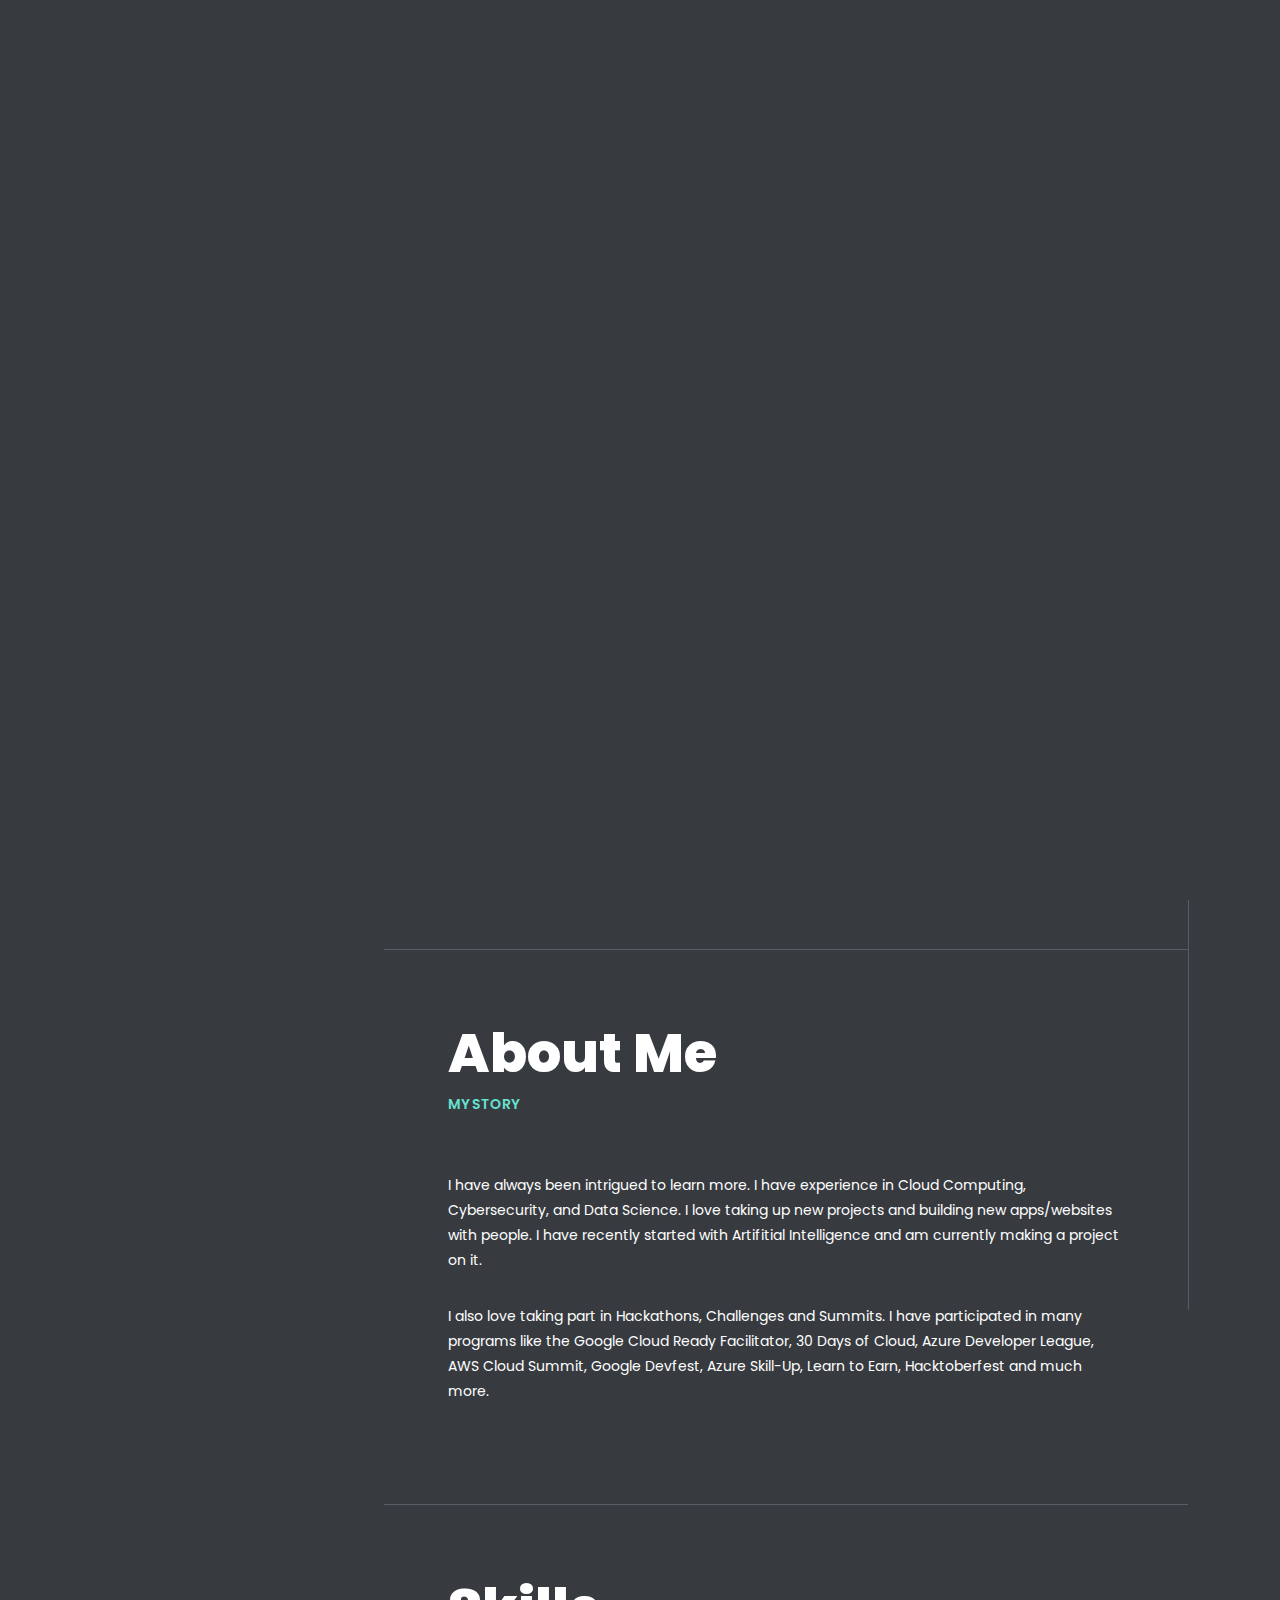
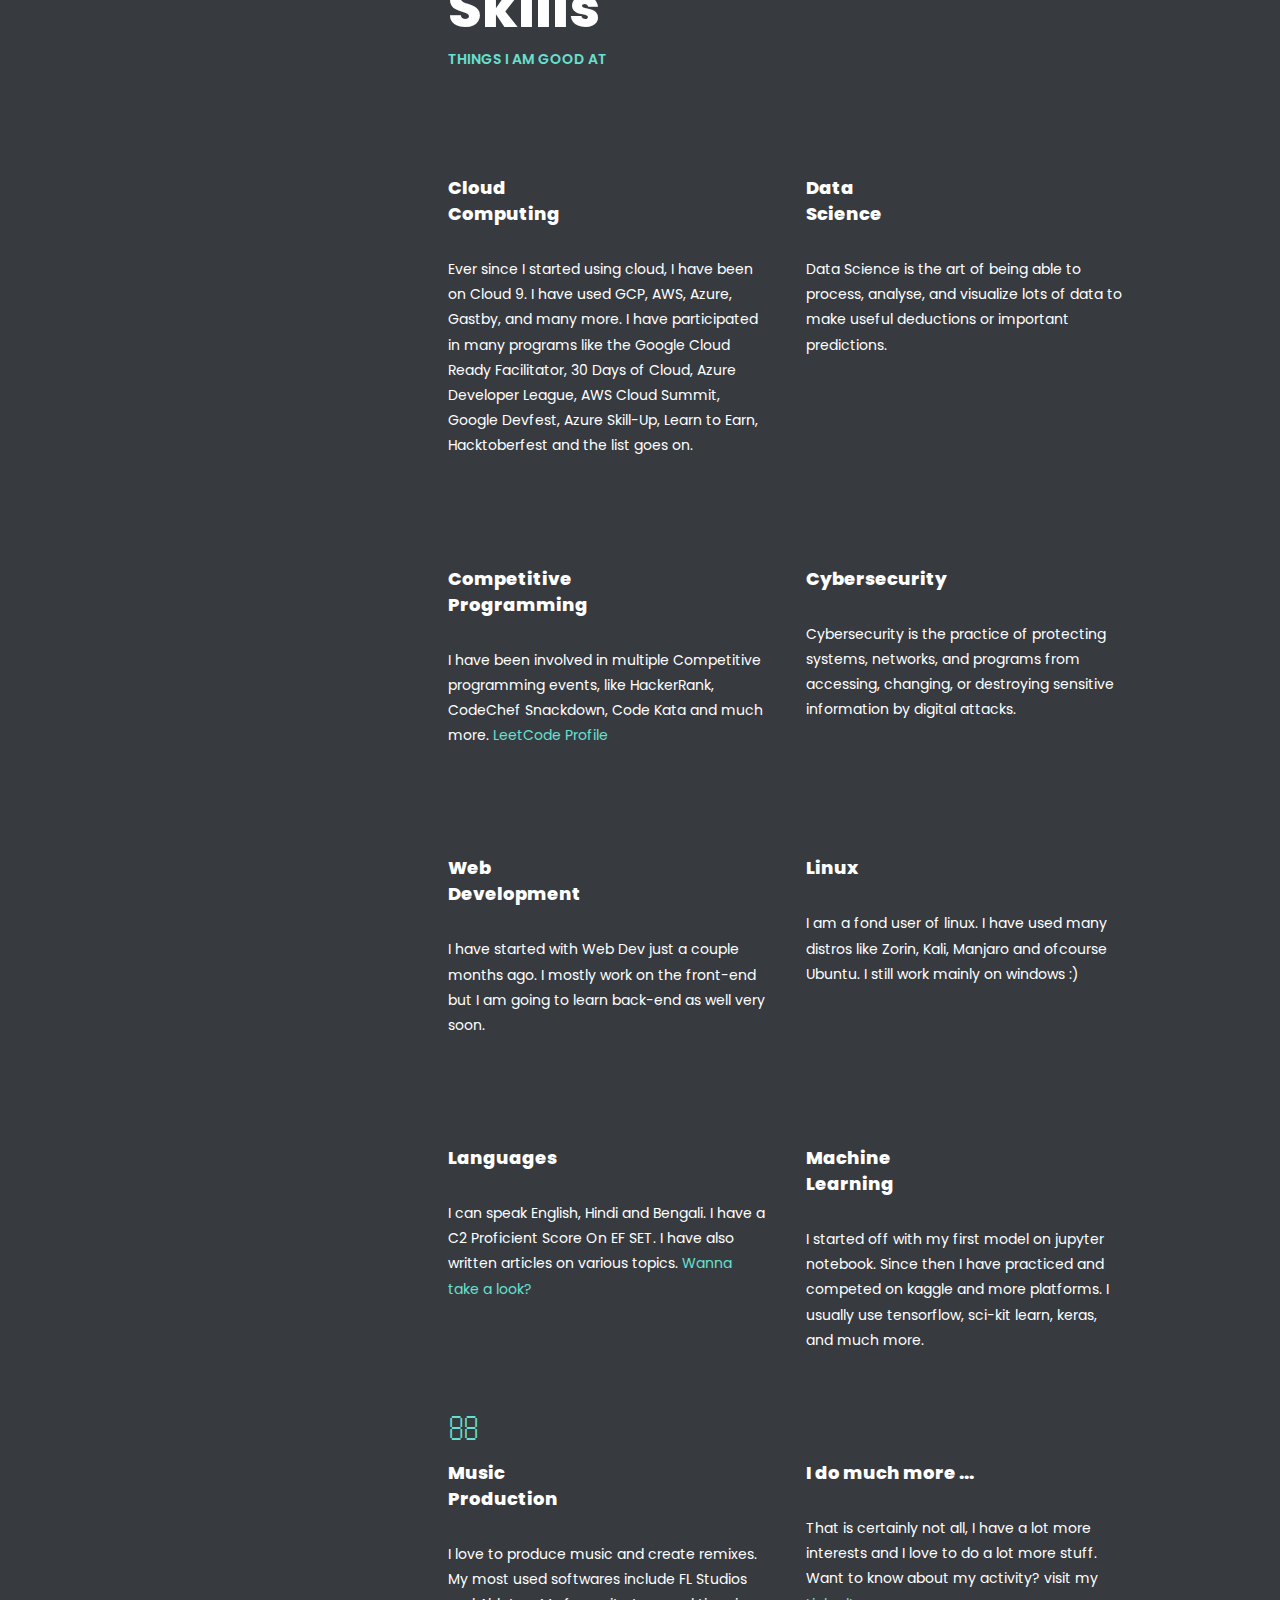
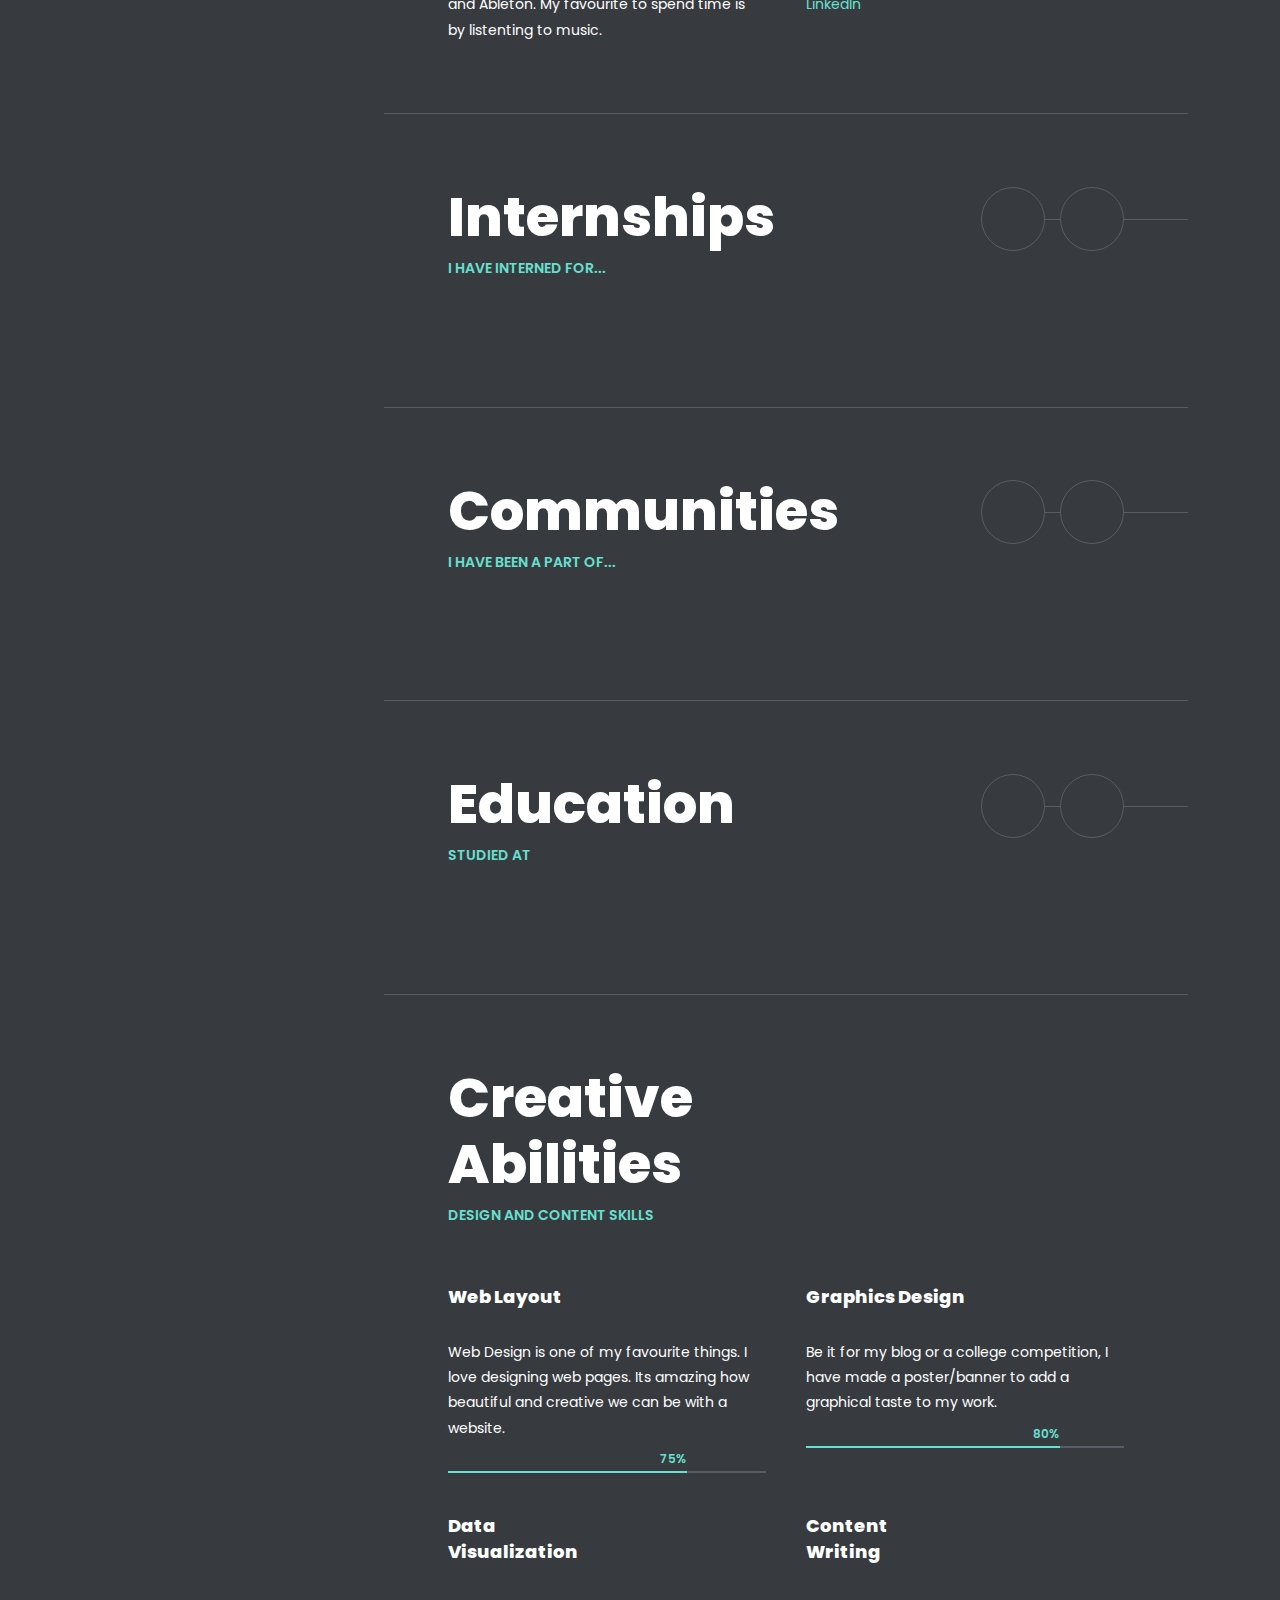
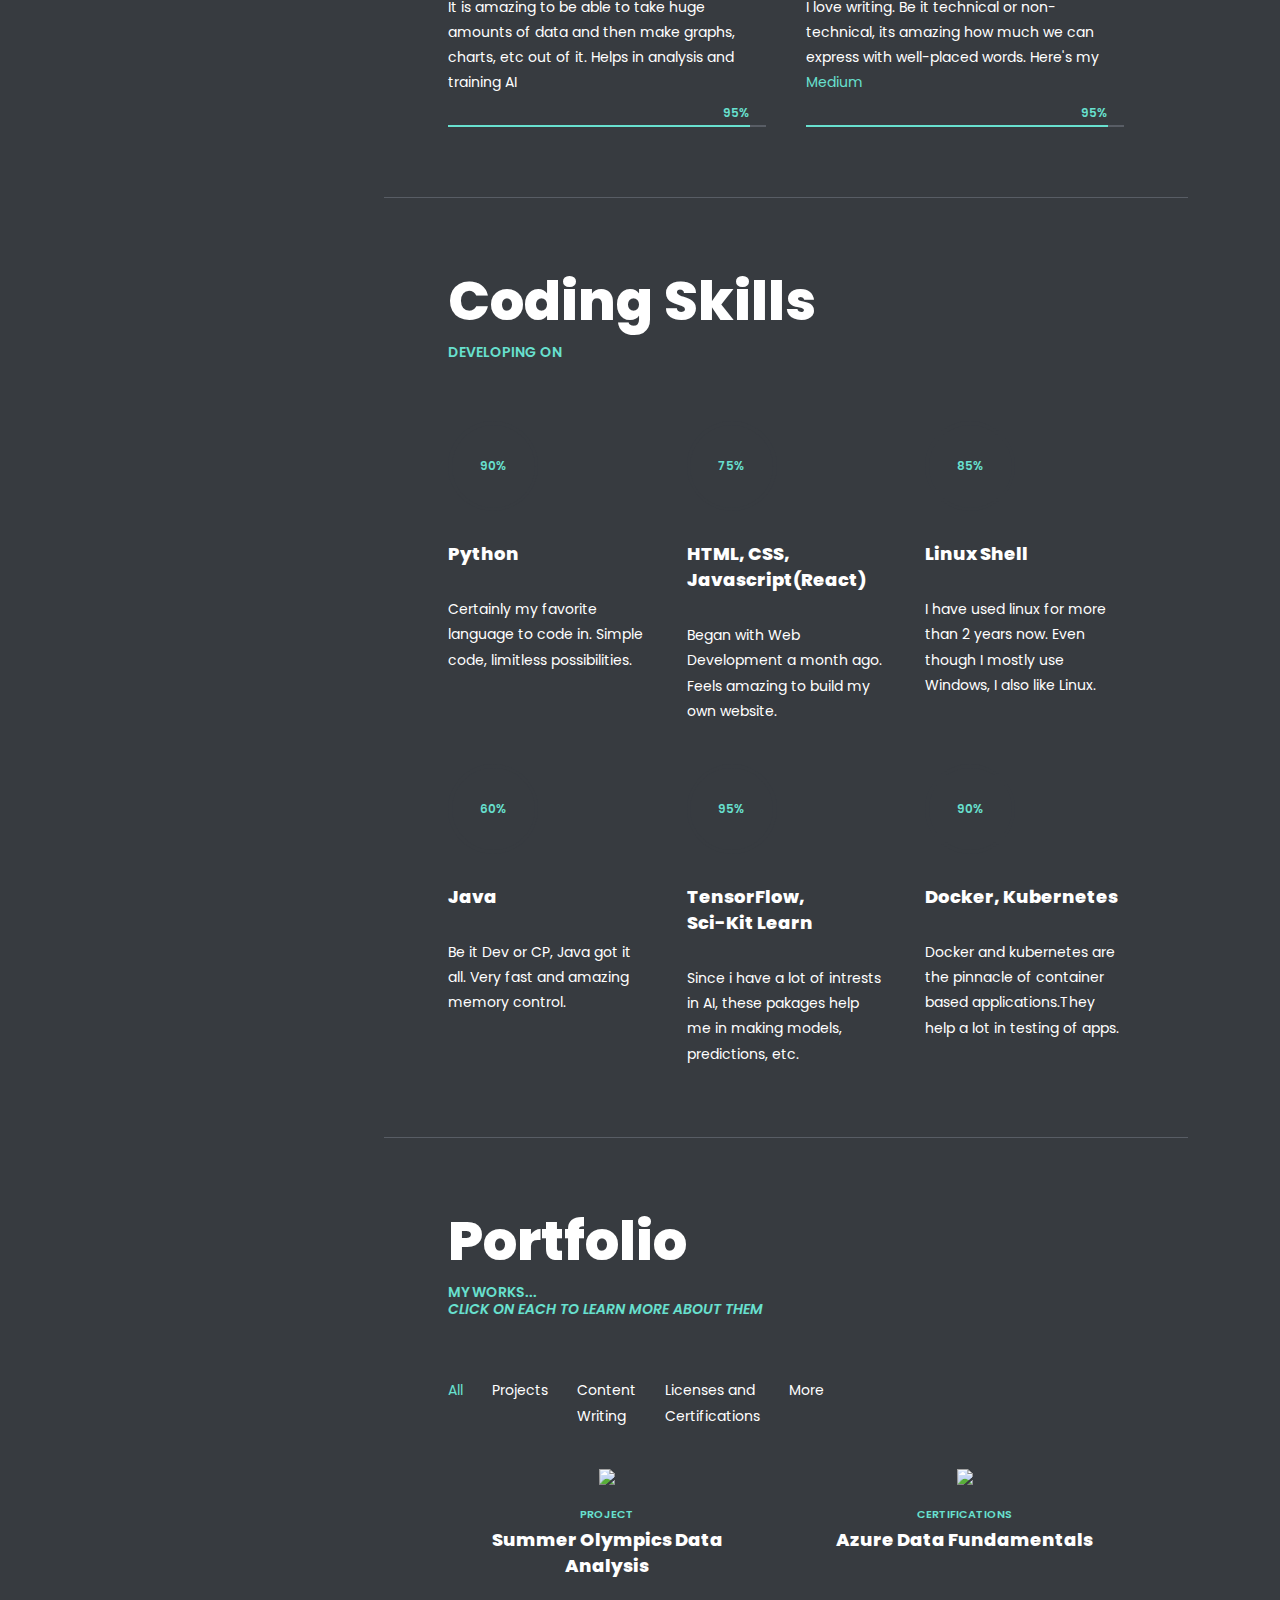
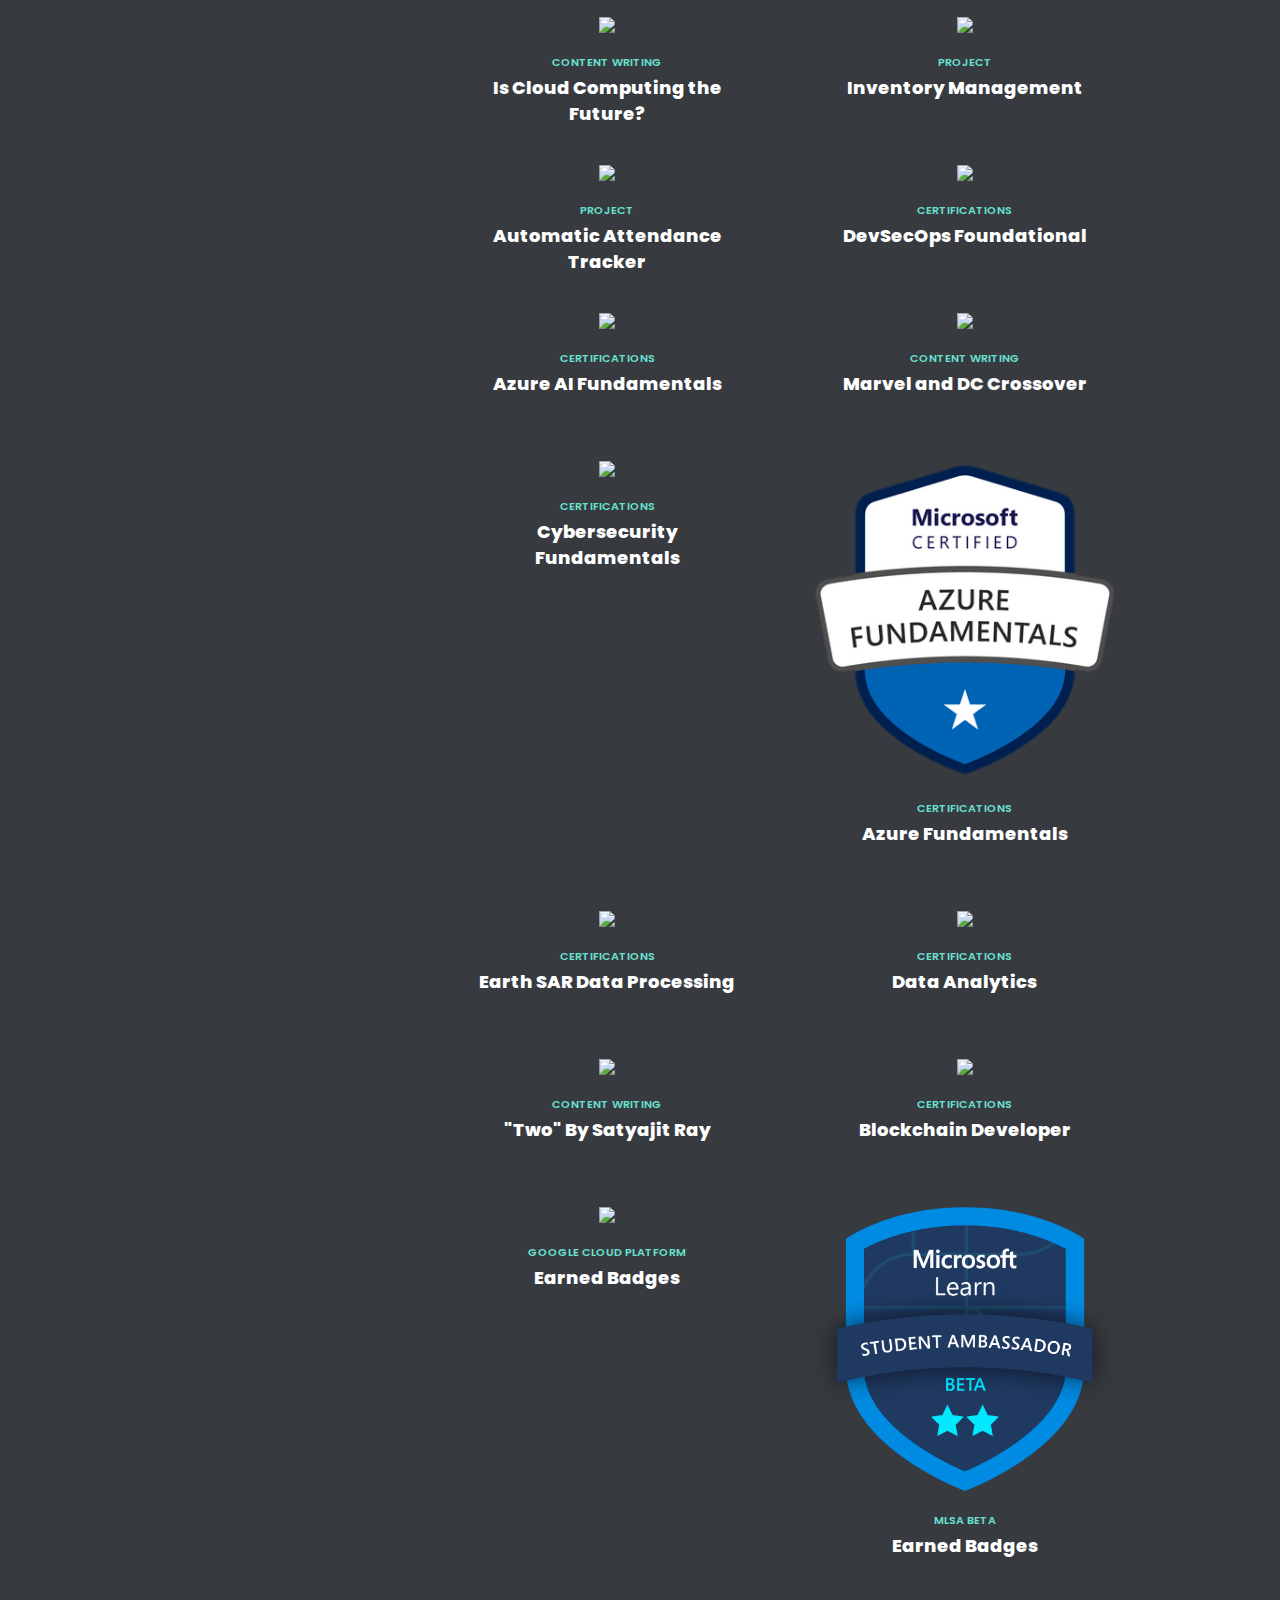
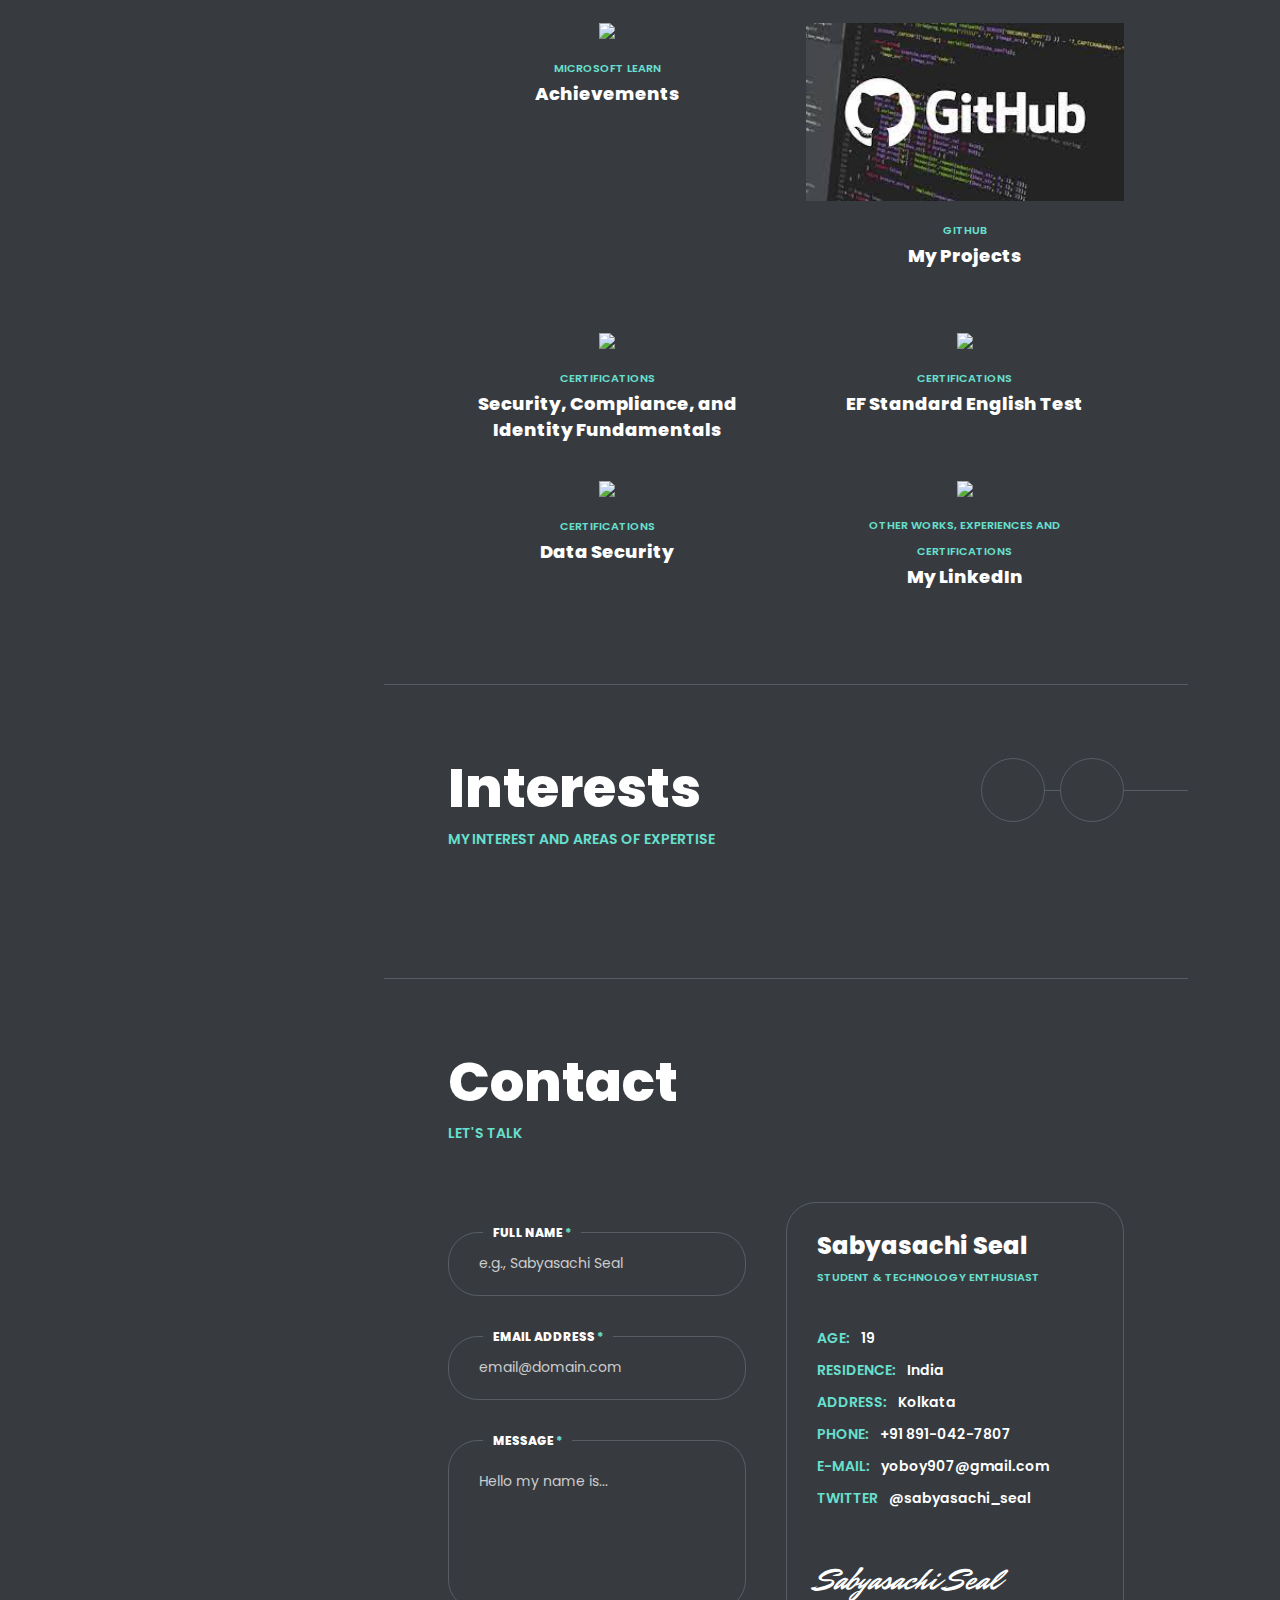
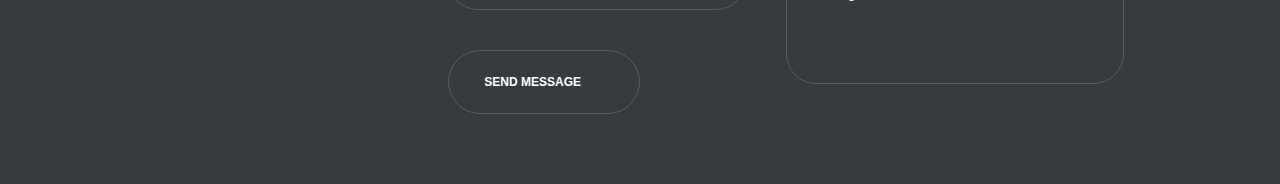
==== commit 0a63f687: "Form Fixed." ====
--- a/index.html
+++ b/index.html
@@ -1217,8 +1217,57 @@
                                                                         <h2 class="title"> <span> Contact </span></h2>
                                                                         <div class="subtitle"> <span> Let's talk </span></div>
                                                                     </div>
-                                                                    <div class="contact-form">
-                                                                        <div role="form" class="wpcf7" id="wpcf7-f57-p35-o1" lang="en-US" dir="ltr">
+                                                                    <!-- <div class="contact-form">
+                                                                        <div class="screen-reader-response">
+                                                                            <p role="status" aria-live="polite" aria-atomic="true"></p>
+                                                                            <ul></ul>
+                                                                        </div>
+                                                                        <form target="_blank" action="https://formsubmit.co/iam.sabyasachi.seal@gmail.com" method="POST">
+                                                                          <div class="form-group">
+                                                                            <div class="form-row">
+                                                                                <div class="group-val">
+                                                                                    <div class="label">
+                                                                                        Full name <strong>*</strong>
+                                                                                    </div>
+                                                                                    <p> 
+                                                                                        <span class="wpcf7-form-control-wrap your-name">
+                                                                                            <input type="text" name="name" value="" size="40" class="wpcf7-form-control wpcf7-text wpcf7-validates-as-required" placeholder="e.g., Sabyasachi Seal" required/>
+                                                                                        </span>
+                                                                                    </p>
+                                                                                </div>    
+                                                                                <div class="group-val">
+                                                                                    <div class="label">
+                                                                                        Email address <strong>*</strong>
+                                                                                    </div>
+                                                                                    <p> 
+                                                                                        <span class="wpcf7-form-control-wrap your-email">
+                                                                                            <input type="email" name="email" value="" size="40" class="form-control" placeholder="email@domain.com" required/>
+                                                                                        </span>
+                                                                                    </p>
+                                                                                </div>
+                                                                            </div>
+                                                                          </div>
+                                                                          <div class="group-val">
+                                                                            <div class="label">
+                                                                                Message <strong>*</strong>
+                                                                            </div>
+                                                                            <p> 
+                                                                                <span class="wpcf7-form-control-wrap your-message">
+                                                                                    <textarea name="message" cols="40" rows="10" class="form-control" placeholder="Hello my name is..." required></textarea>
+                                                                                </span>
+                                                                            </p>
+                                                                        </div>
+                                                                        <div class="group-bts"> 
+                                                                            <button type="submit">
+                                                                            <span class="animated-button">
+                                                                                <span>Send Message</span>
+                                                                            </span>
+                                                                            <i class="icon fas fa-chevron-right"></i>
+                                                                            </button>
+                                                                        </div>                                                              
+                                                                        </form>
+                                                                    </div> -->
+                                                                     <div class="contact-form">                                
                                                                             <div class="screen-reader-response">
                                                                                 <p role="status" aria-live="polite" aria-atomic="true"></p>
                                                                                 <ul></ul>
@@ -1240,7 +1289,7 @@
                                                                                     </div>
                                                                                     <p> 
                                                                                         <span class="wpcf7-form-control-wrap your-email">
-                                                                                            <input type="email" name="email" value="" size="40" class="wpcf7-form-control wpcf7-text wpcf7-email wpcf7-validates-as-required wpcf7-validates-as-email" placeholder="email@domain.com" required/>
+                                                                                            <input type="email" name="email" value="" size="40" class="form-control" placeholder="email@domain.com" required/>
                                                                                         </span>
                                                                                     </p>
                                                                                 </div>
@@ -1250,21 +1299,20 @@
                                                                                     </div>
                                                                                     <p> 
                                                                                         <span class="wpcf7-form-control-wrap your-message">
-                                                                                            <textarea name="message" cols="40" rows="10" class="wpcf7-form-control wpcf7-textarea wpcf7-validates-as-required" placeholder="Hello my name is..." required></textarea>
+                                                                                            <textarea name="message" cols="40" rows="10" class="form-control" placeholder="Hello my name is..." required></textarea>
                                                                                         </span>
                                                                                     </p>
                                                                                 </div>
                                                                                 <div class="group-bts"> 
-                                                                                    <!-- <button type="submit">
+                                                                                    <button type="submit">
                                                                                     <span class="animated-button">
                                                                                         <span>Send Message</span>
                                                                                     </span>
                                                                                     <i class="icon fas fa-chevron-right"></i>
-                                                                                    </button> -->
-                                                                                    <button type="submit">Send Message!</button>
+                                                                                    </button>
                                                                                 </div>                                                            
                                                                             </form>
-                                                                        </div>                                                        
+                                                                        </div>                                                    
                                                                     </div>
                                                                     <div class="contact-info">
                                                                         <div class="name">Sabyasachi Seal</div>
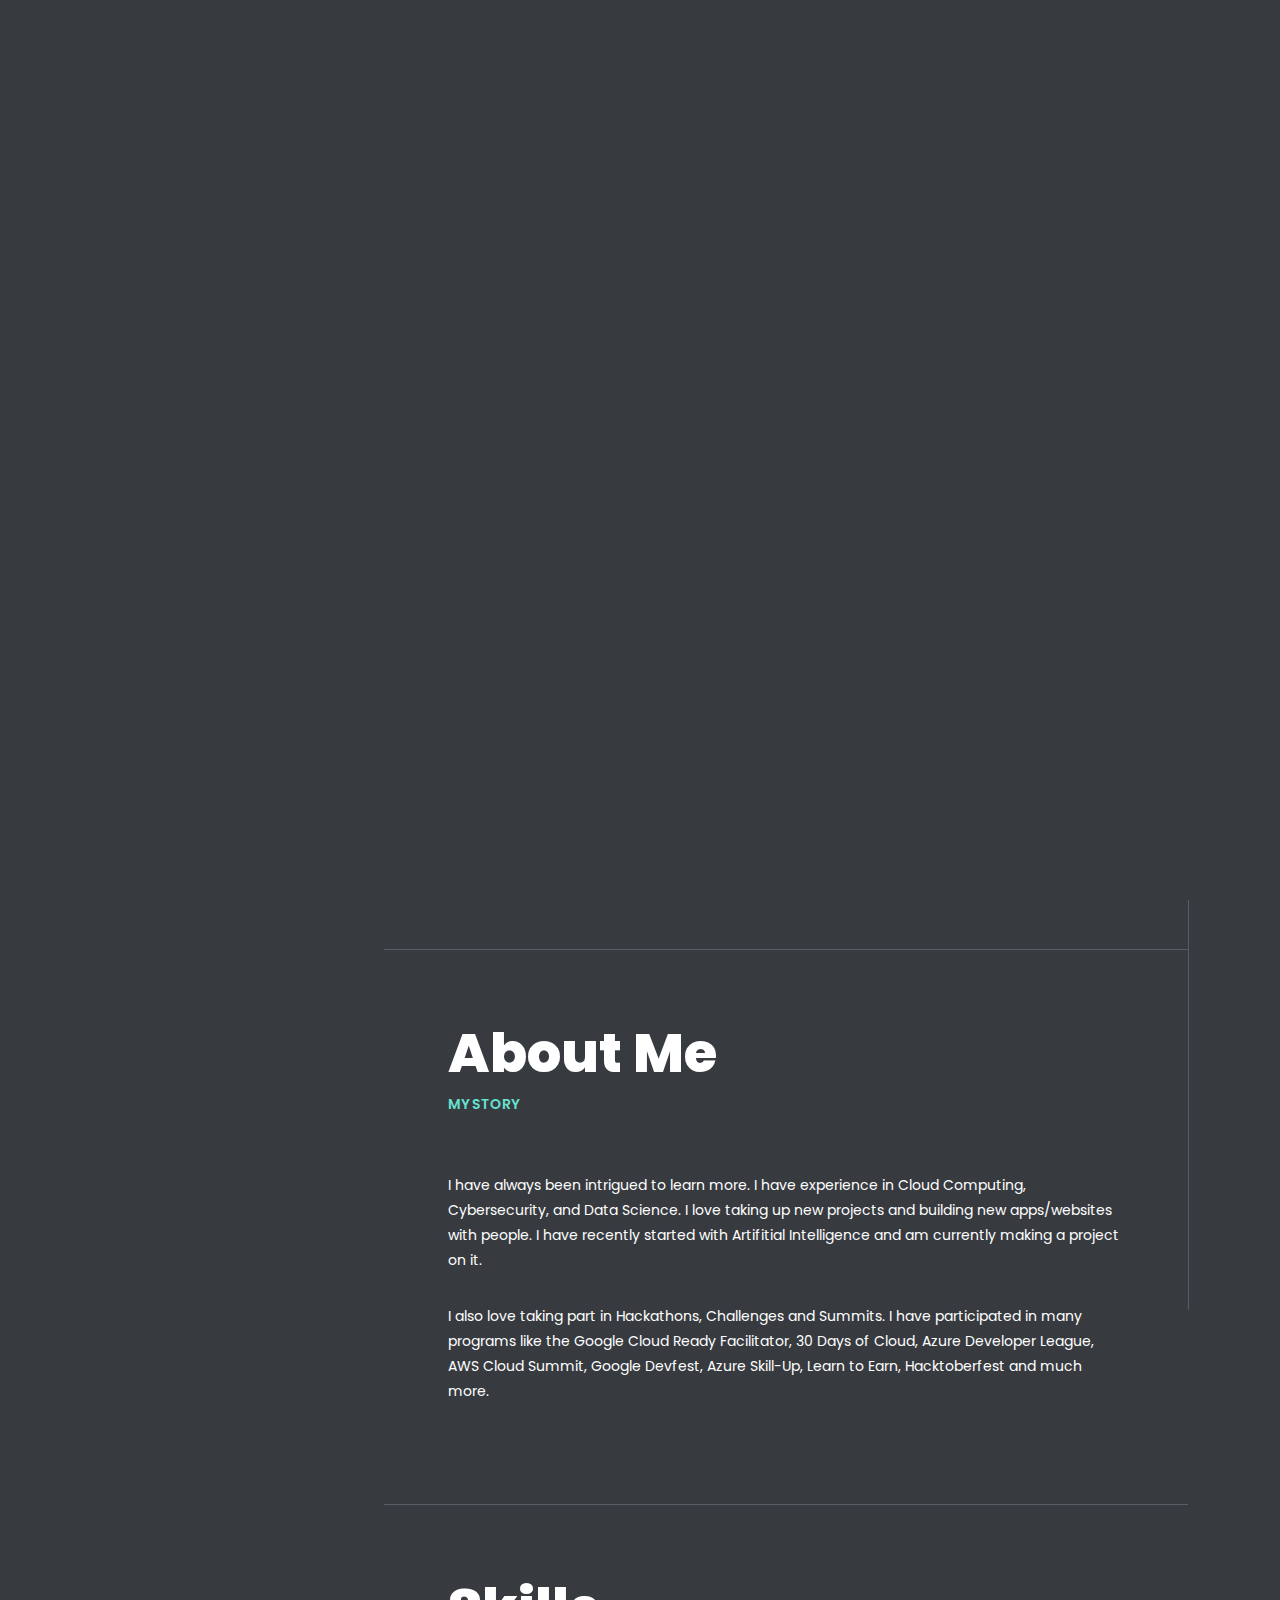
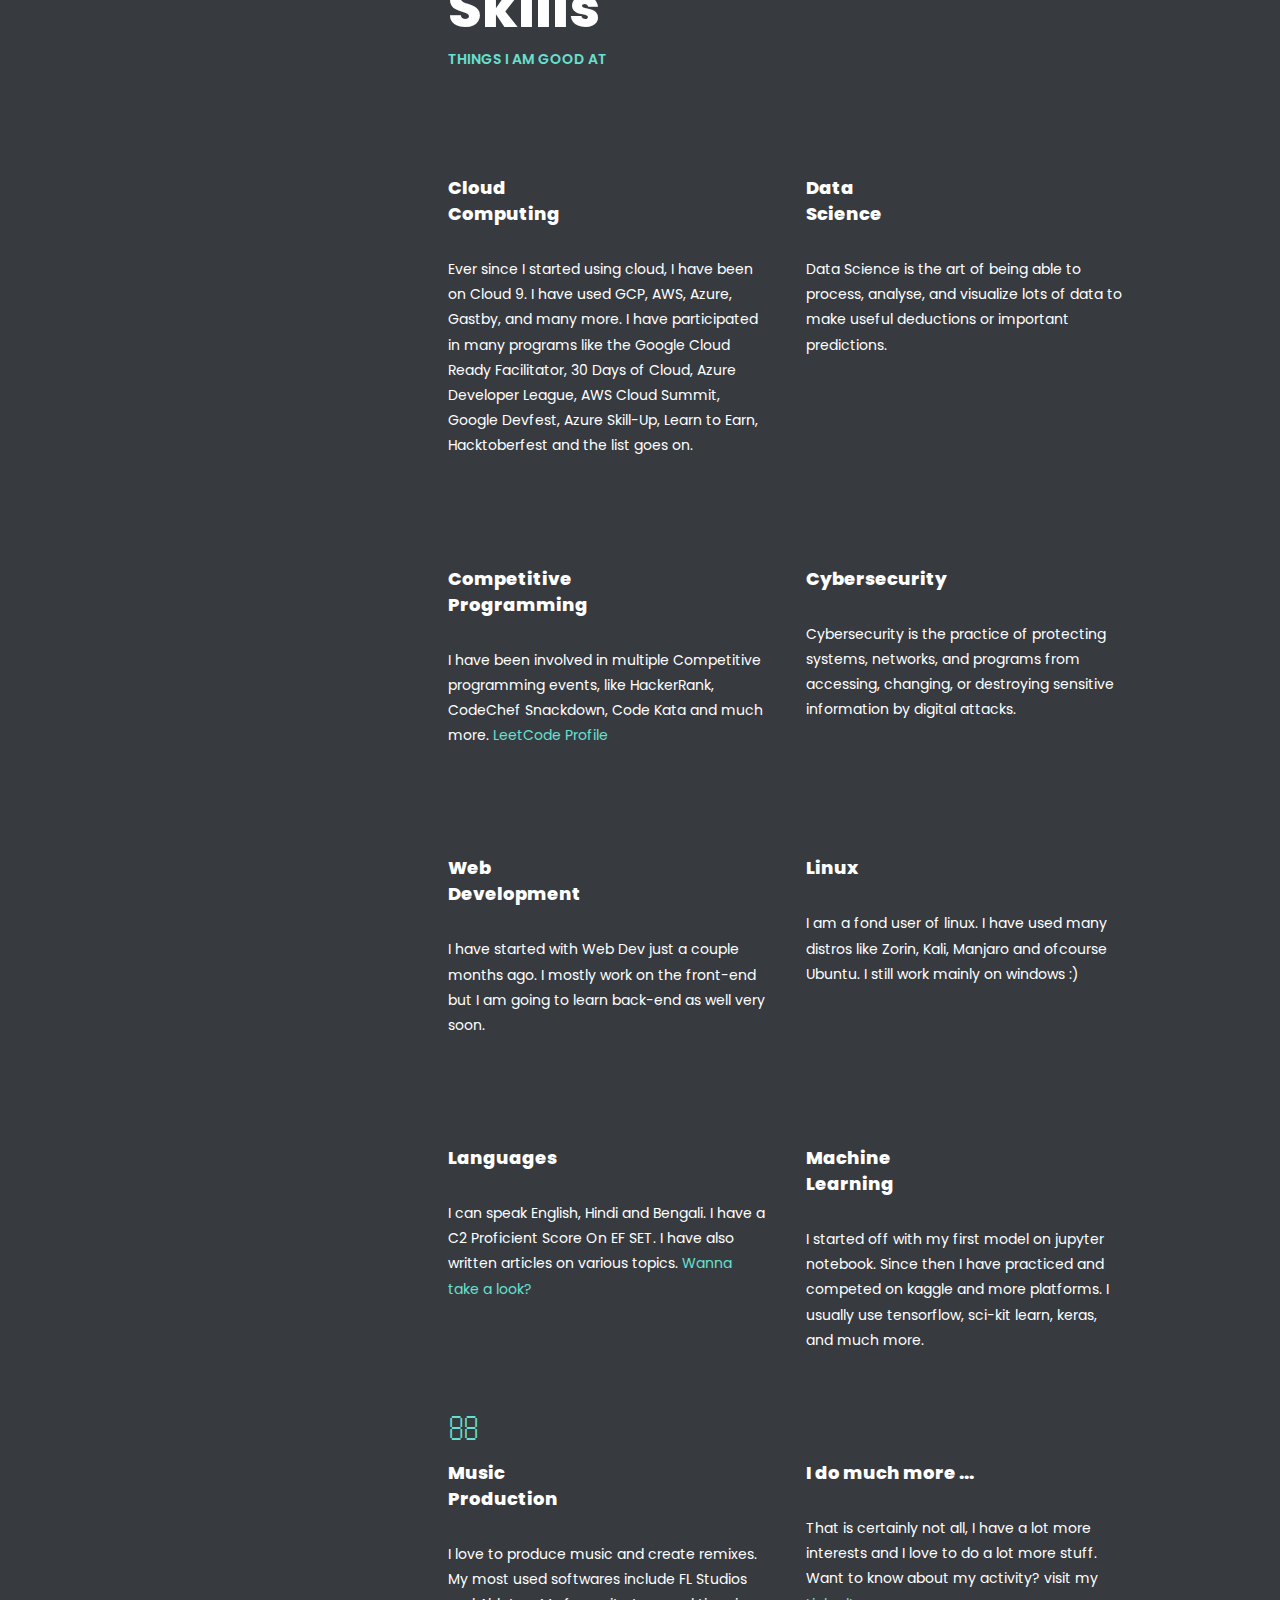
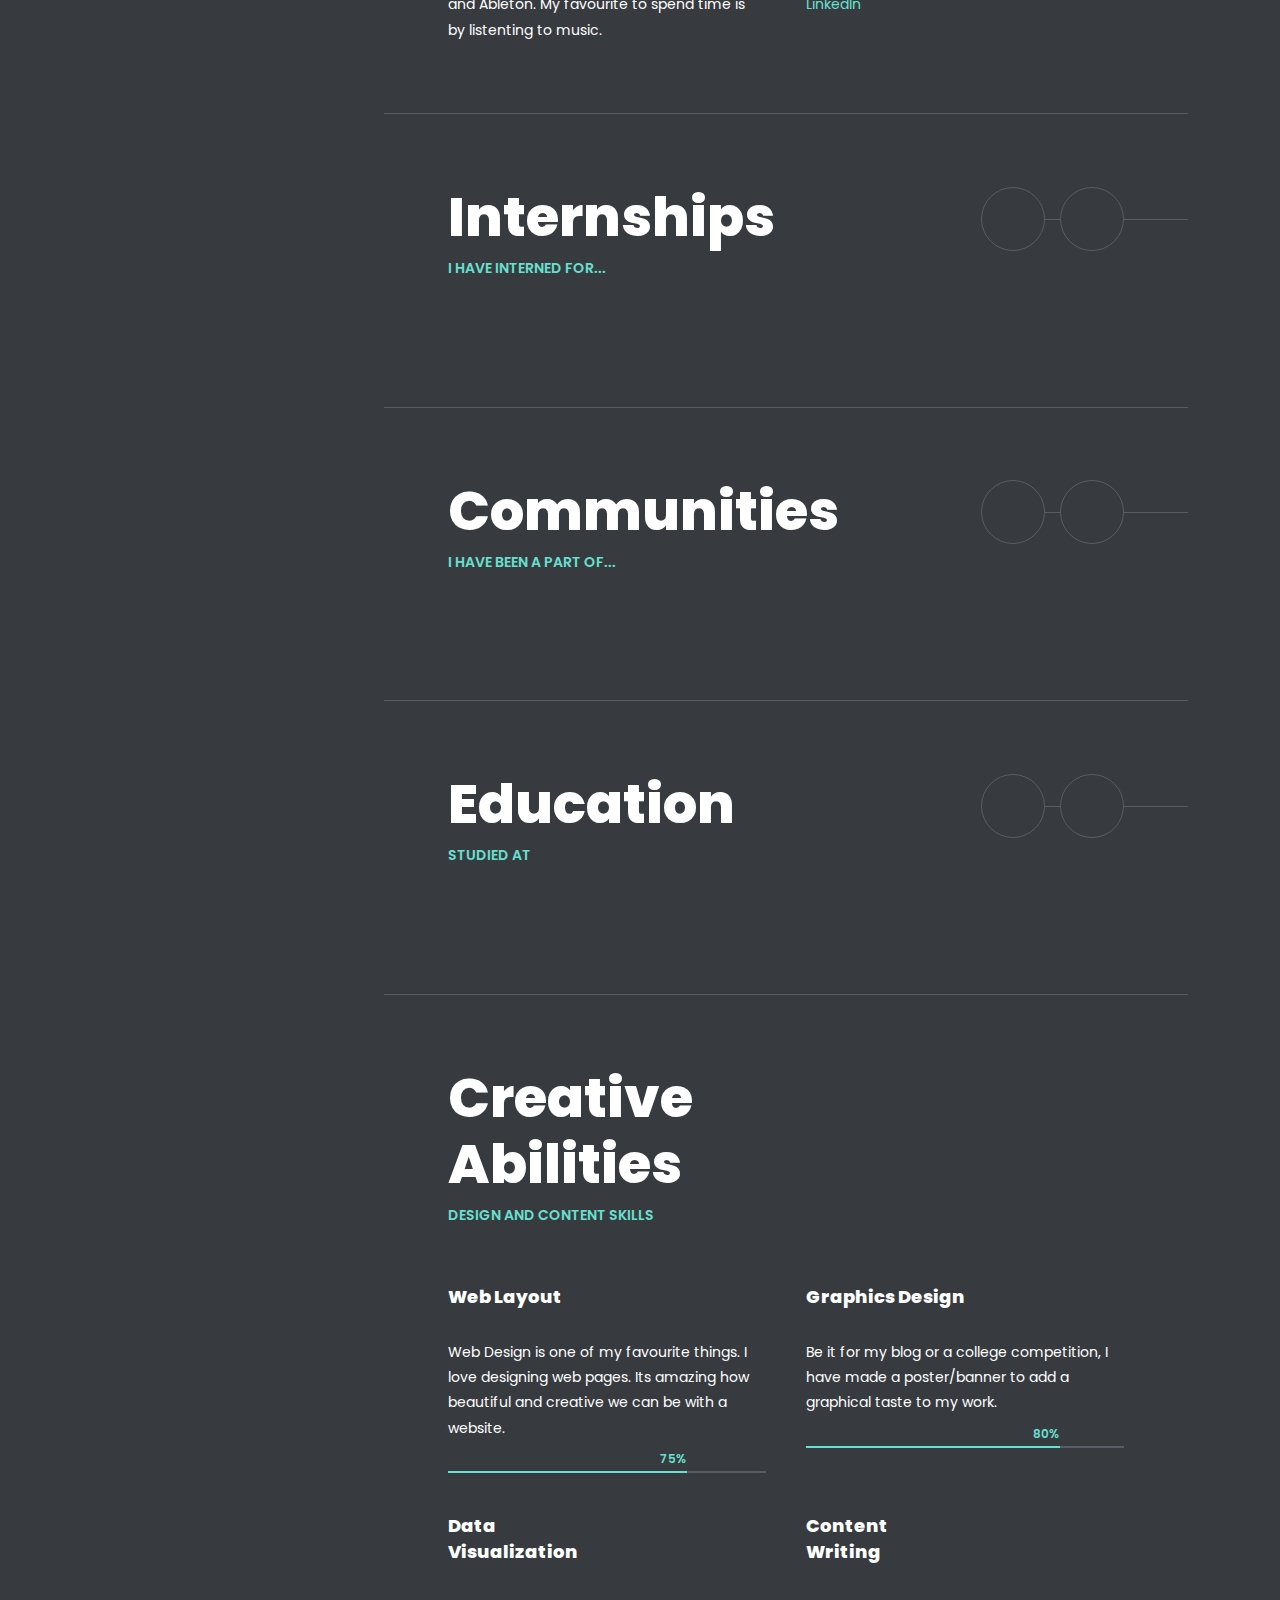
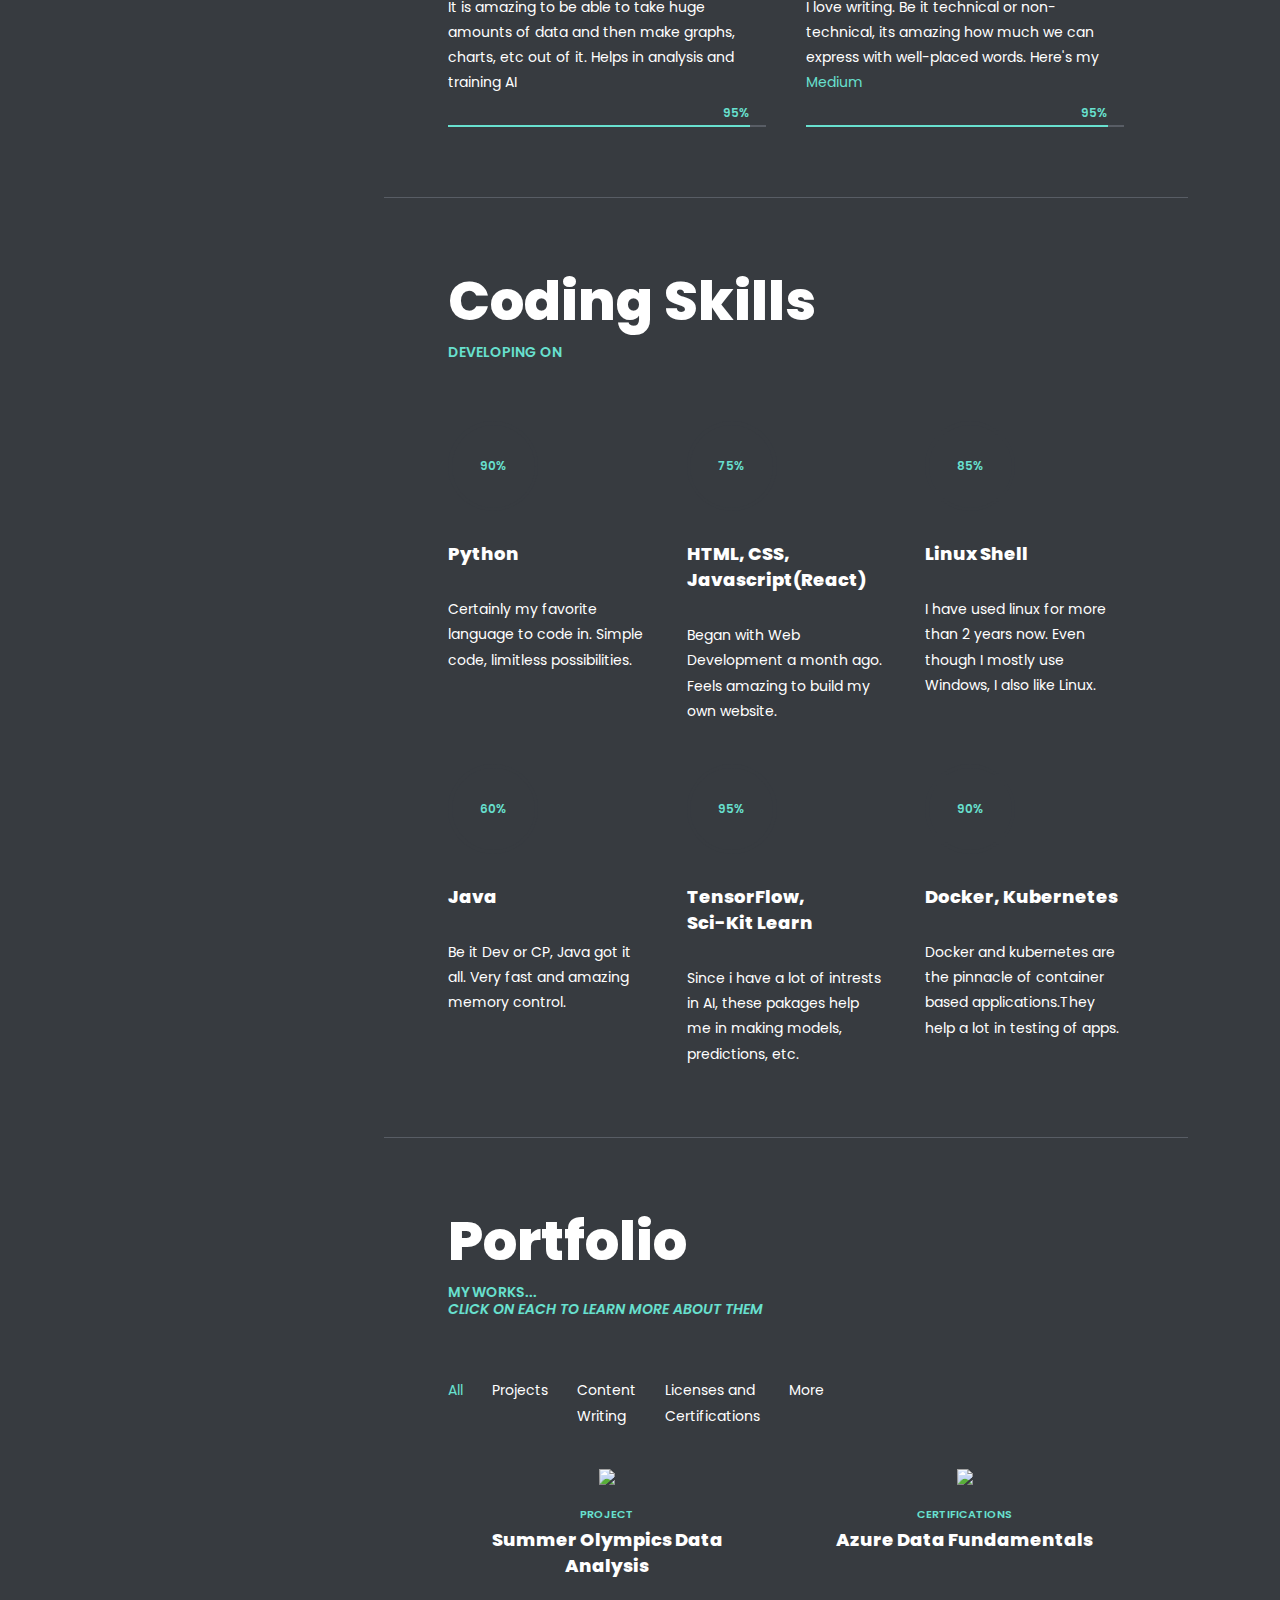
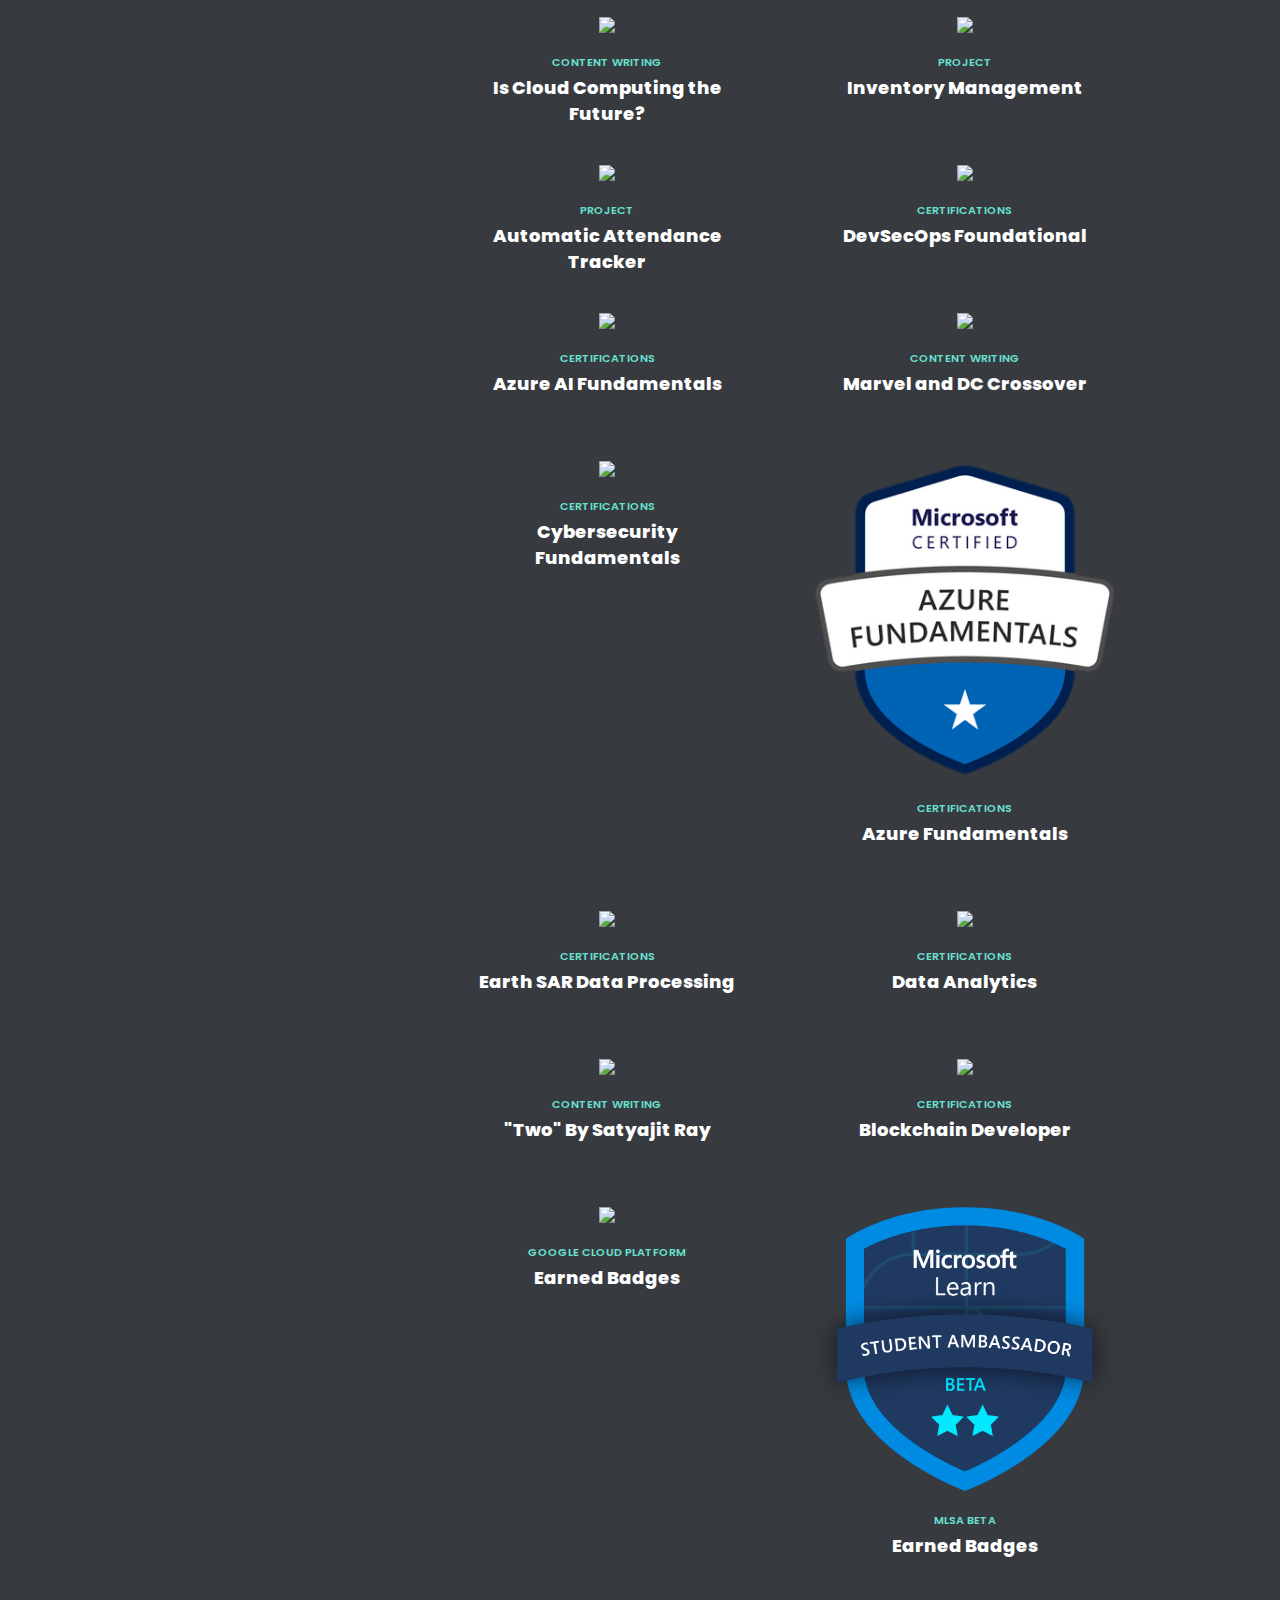
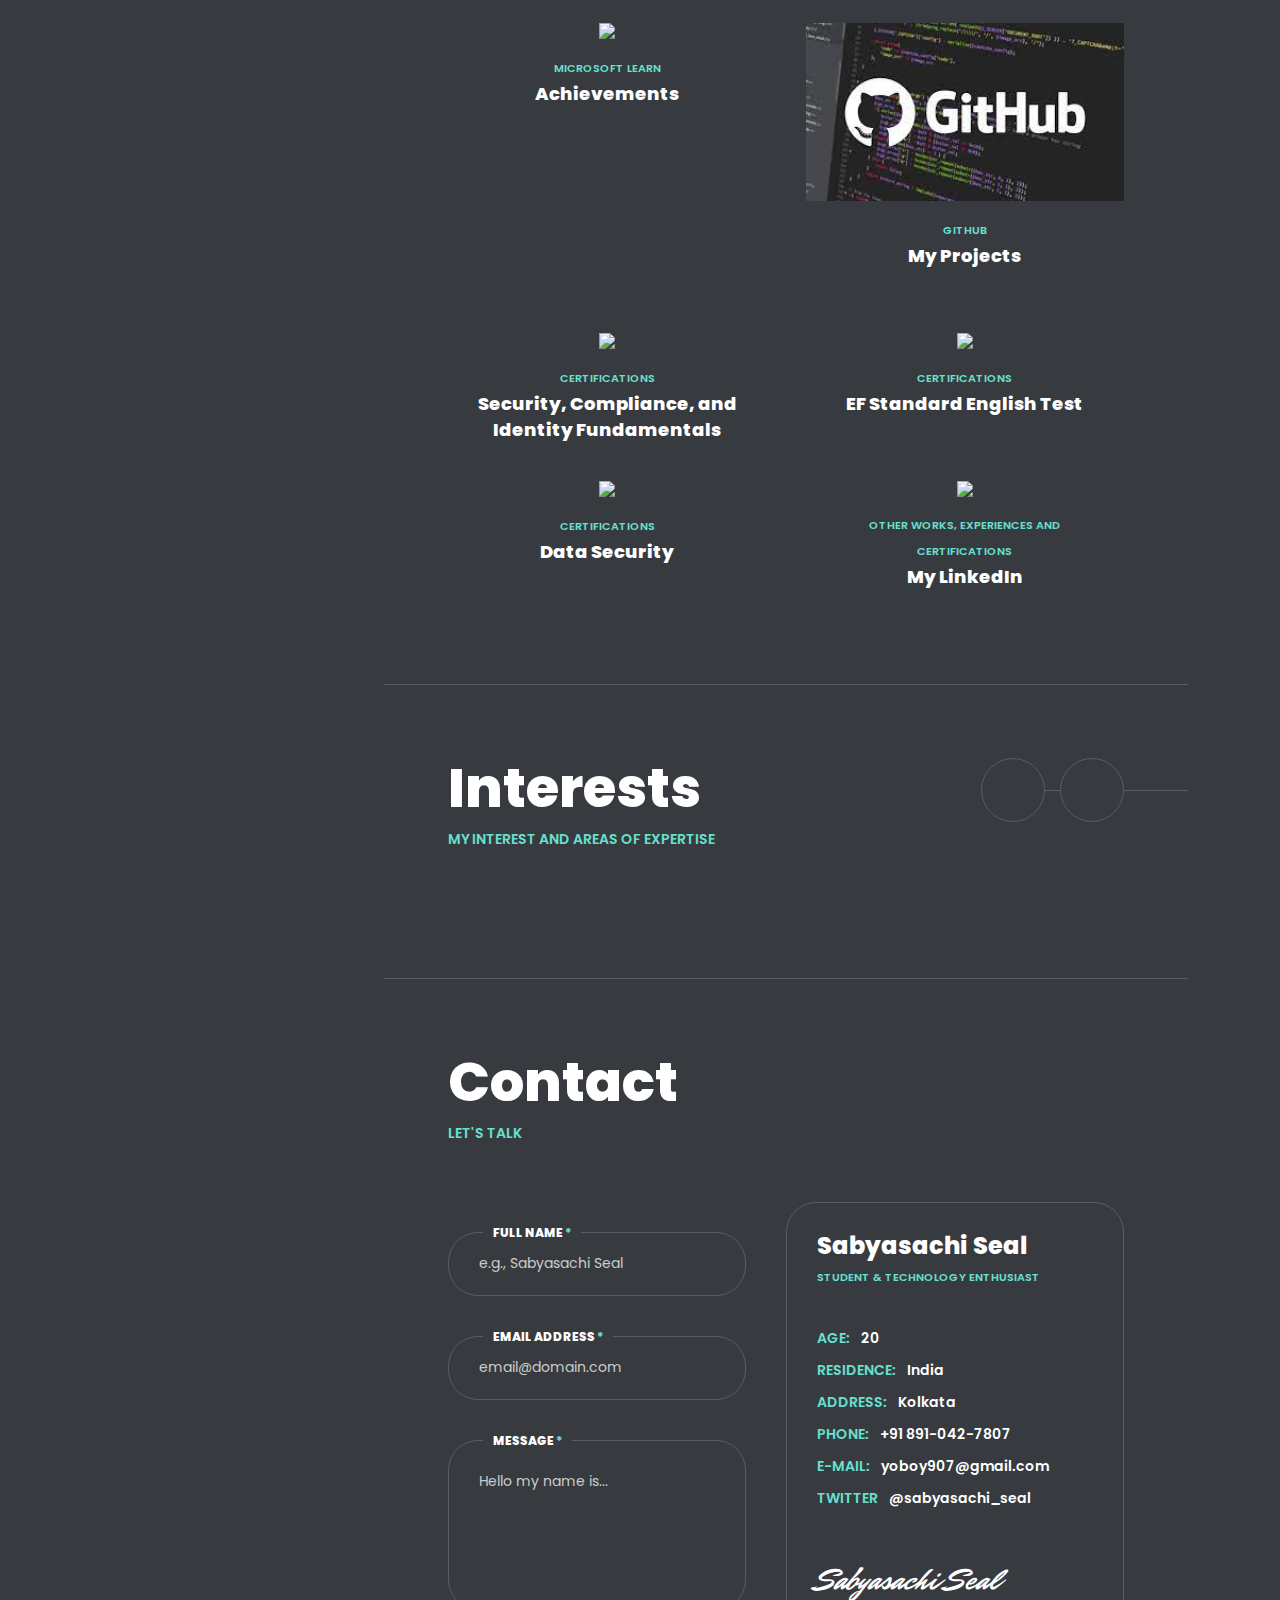
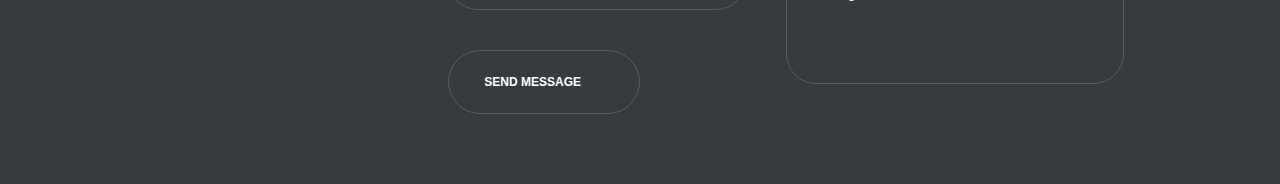
==== commit 4627a6f3: "new picture" ====
--- a/index.html
+++ b/index.html
@@ -6,11 +6,11 @@
     <meta http-equiv="X-UA-Compatible" content="IE=edge">
     <meta name="viewport" content="width=device-width, initial-scale=1.0" />
     <meta property='og:title' content='Sabyasachi Seal'/>
-    <meta property='og:image' content='https://sabyasachiseal.me/wp-content/img/thumbnail.png'/>
+    <meta property='og:image' content='https://sabyasachi-seal.github.io/wp-content/img/thumbnail.png'/>
     <meta property='og:description' content='A place where you can get to know all about me, what I do, what I have done and taken part in and all I plan to take part in the future. Go have a look.
 
     Made with HTML -> CSS -> JavaScript'/>
-    <meta property='og:url' content='https://sabyasachiseal.me/'/>
+    <meta property='og:url' content='https://sabyasachi-seal.github.io/'/>
     <meta property='og:image:width' content='1200' />
     <meta property='og:image:height' content='627' />
     <meta name="author" content="Sabyasachi Seal">
@@ -67,7 +67,7 @@
         <div class="wrapper">
             <div class="background-bg">
                 <div class="">
-                    <div class="background-img" style="background-image: url(wp-content/img/main.jpeg);"></div>
+                    <div class="background-img" style="background-image: url(wp-content/img/main.jpg);"></div>
                 </div>
             </div>
             <div id="post-35" class="post-35 page type-page status-publish hentry">
@@ -1272,7 +1272,11 @@
                                                                                 <p role="status" aria-live="polite" aria-atomic="true"></p>
                                                                                 <ul></ul>
                                                                             </div>
-                                                                            <form target="_blank" action="https://formsubmit.co/iam.sabyasachi.seal@gmail.com" method="POST">
+                                                                            <form target="_blank" action="https://formsubmit.co/bc03b7b8a1098bbe1cfd655d21bb7e5d" method="POST">
+                                                                                <input type="hidden" name="_next" value="https://sabyasachi-seal.github.io/index.html">
+                                                                                <input type="hidden" name="_captcha" value="false">
+                                                                                <input type="text" name="_honey" style="display:none">
+                                                                                <input type="hidden" name="_subject" value="Contact Form Submission">
                                                                                 <div class="group-val">
                                                                                     <div class="label">
                                                                                         Full name <strong>*</strong>
@@ -1319,7 +1323,7 @@
                                                                         <div class="subname"> Student &amp; Technology Enthusiast </div>
                                                                         <div class="info-list">
                                                                             <ul>
-                                                                                <li> <strong> <span > Age: </span> </strong> <span> 19 </span></li>
+                                                                                <li> <strong> <span > Age: </span> </strong> <span> 20 </span></li>
                                                                                 <li> <strong> <span > Residence: </span> </strong> <span> India </span></li>
                                                                                 <li> <strong> <span > Address: </span> </strong> <span> Kolkata </span></li>
                                                                                 <li> <strong> <span > Phone: </span> </strong> <span> +91 891-042-7807 </span></li>
